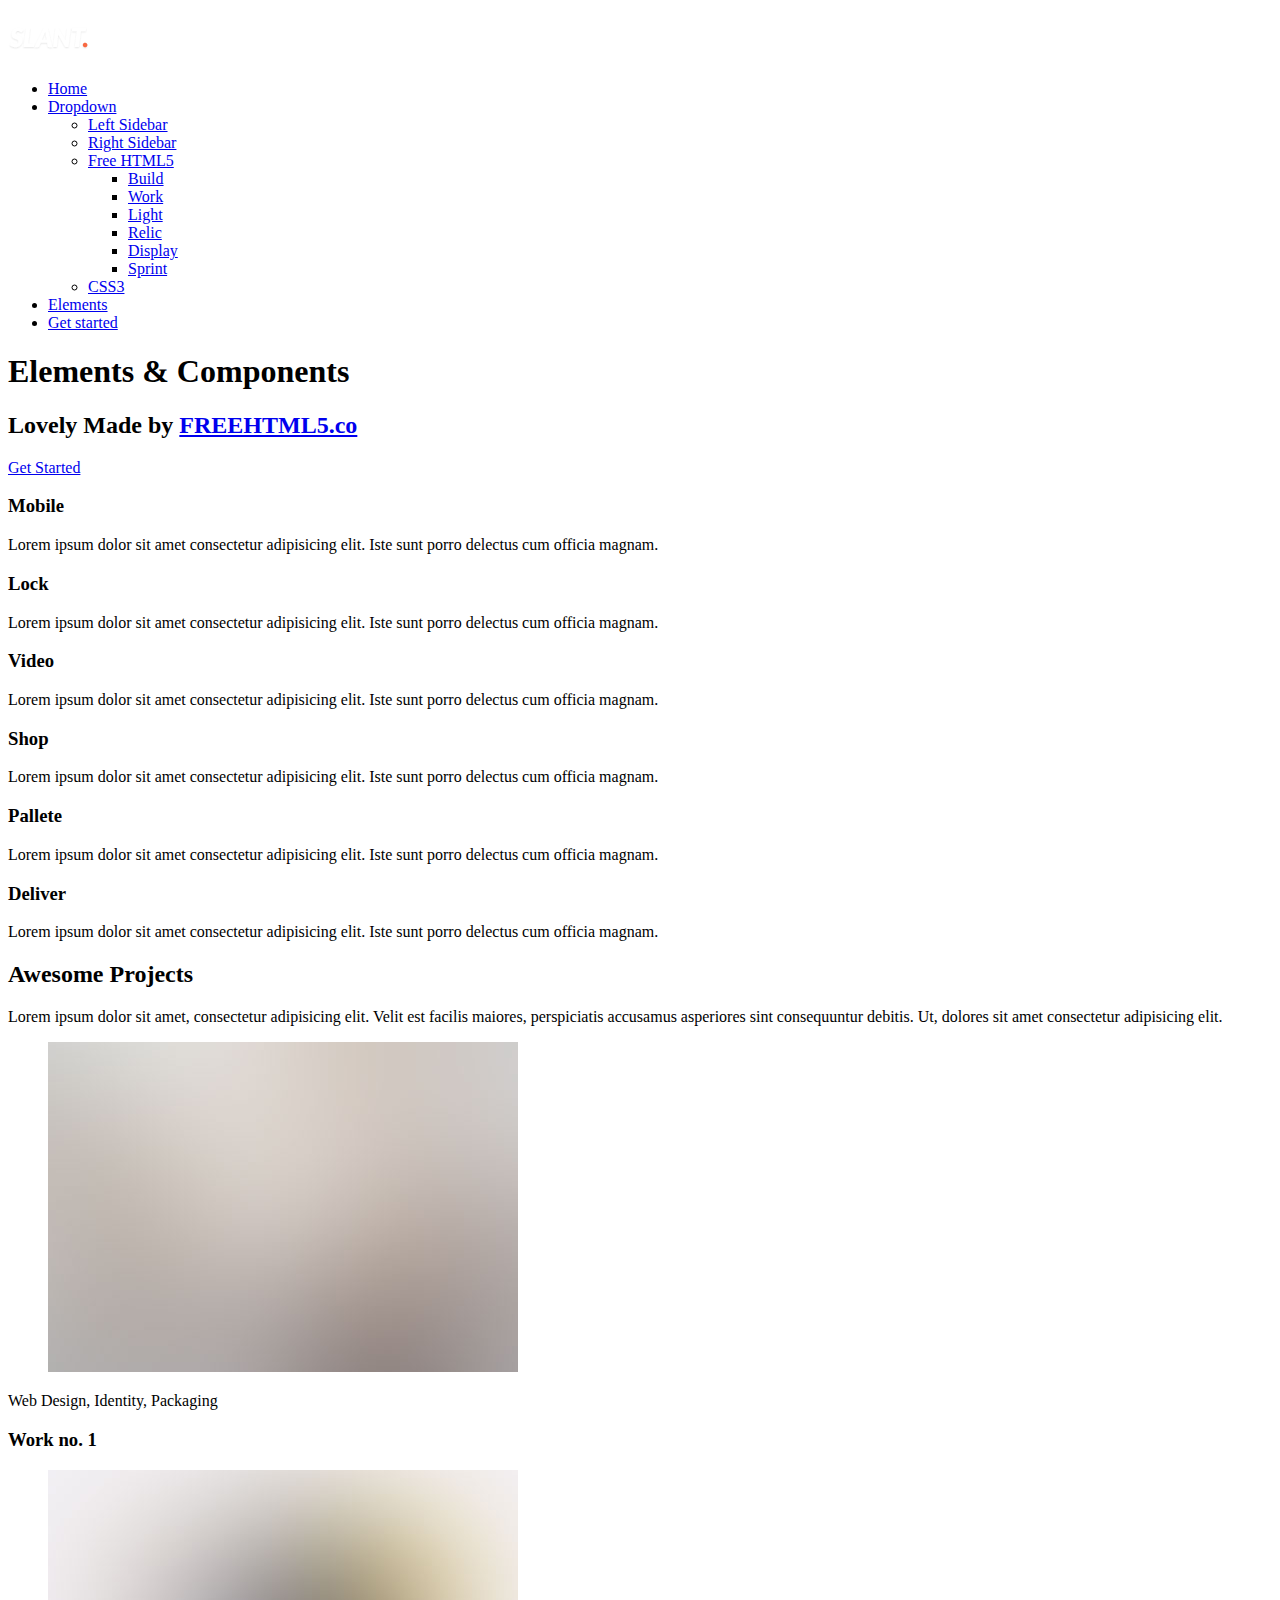
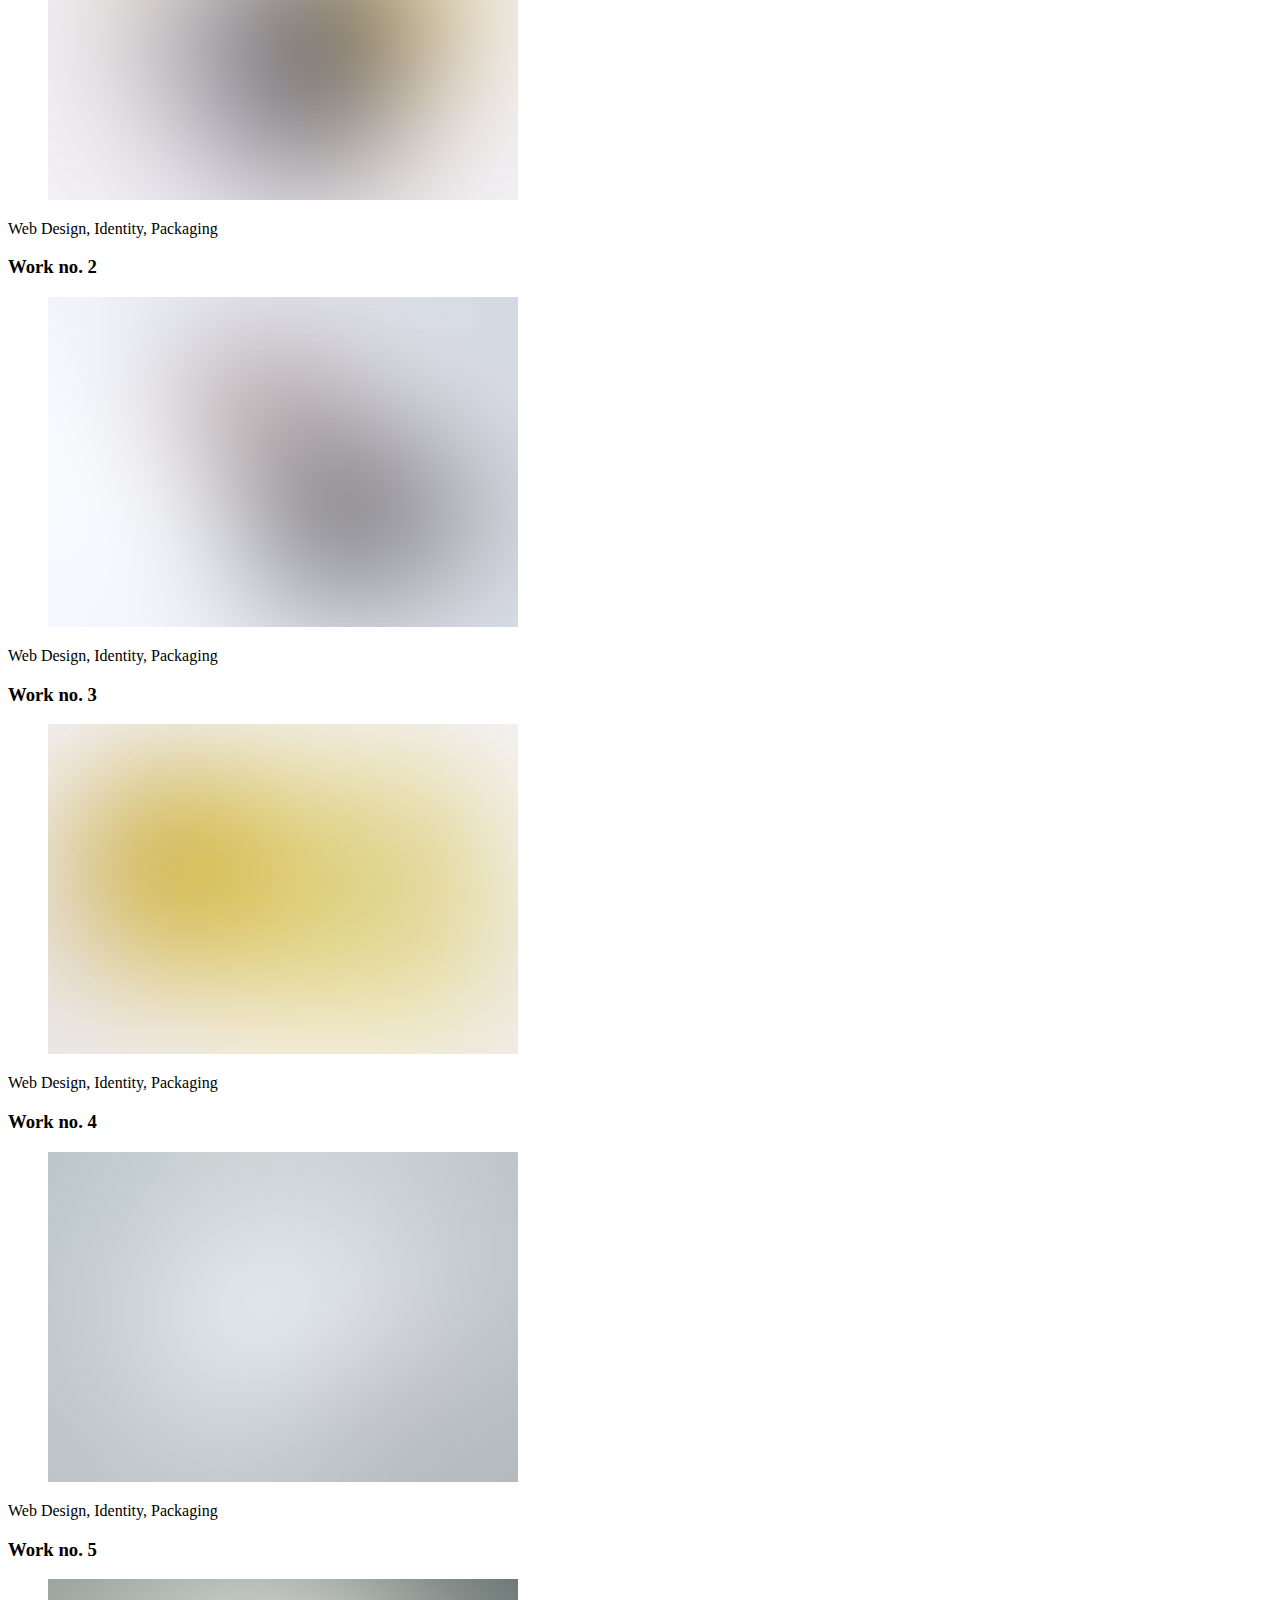
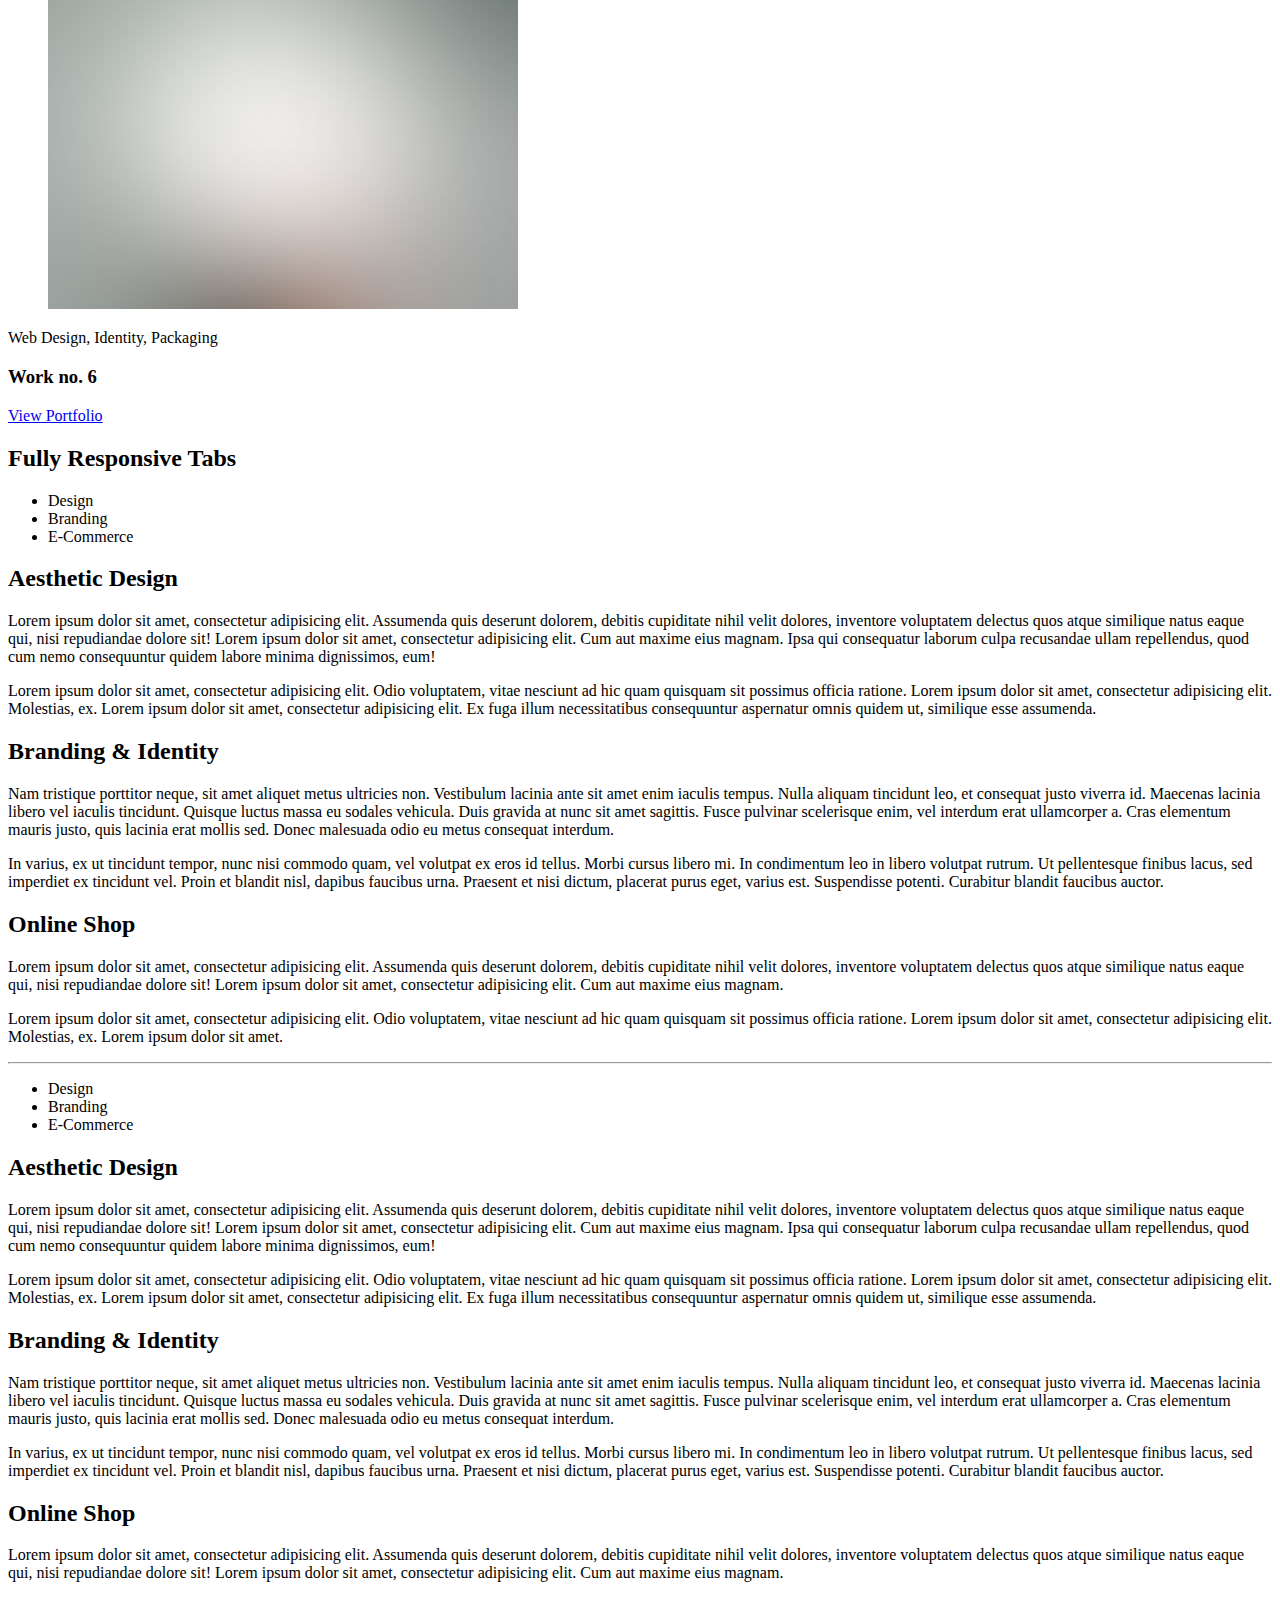
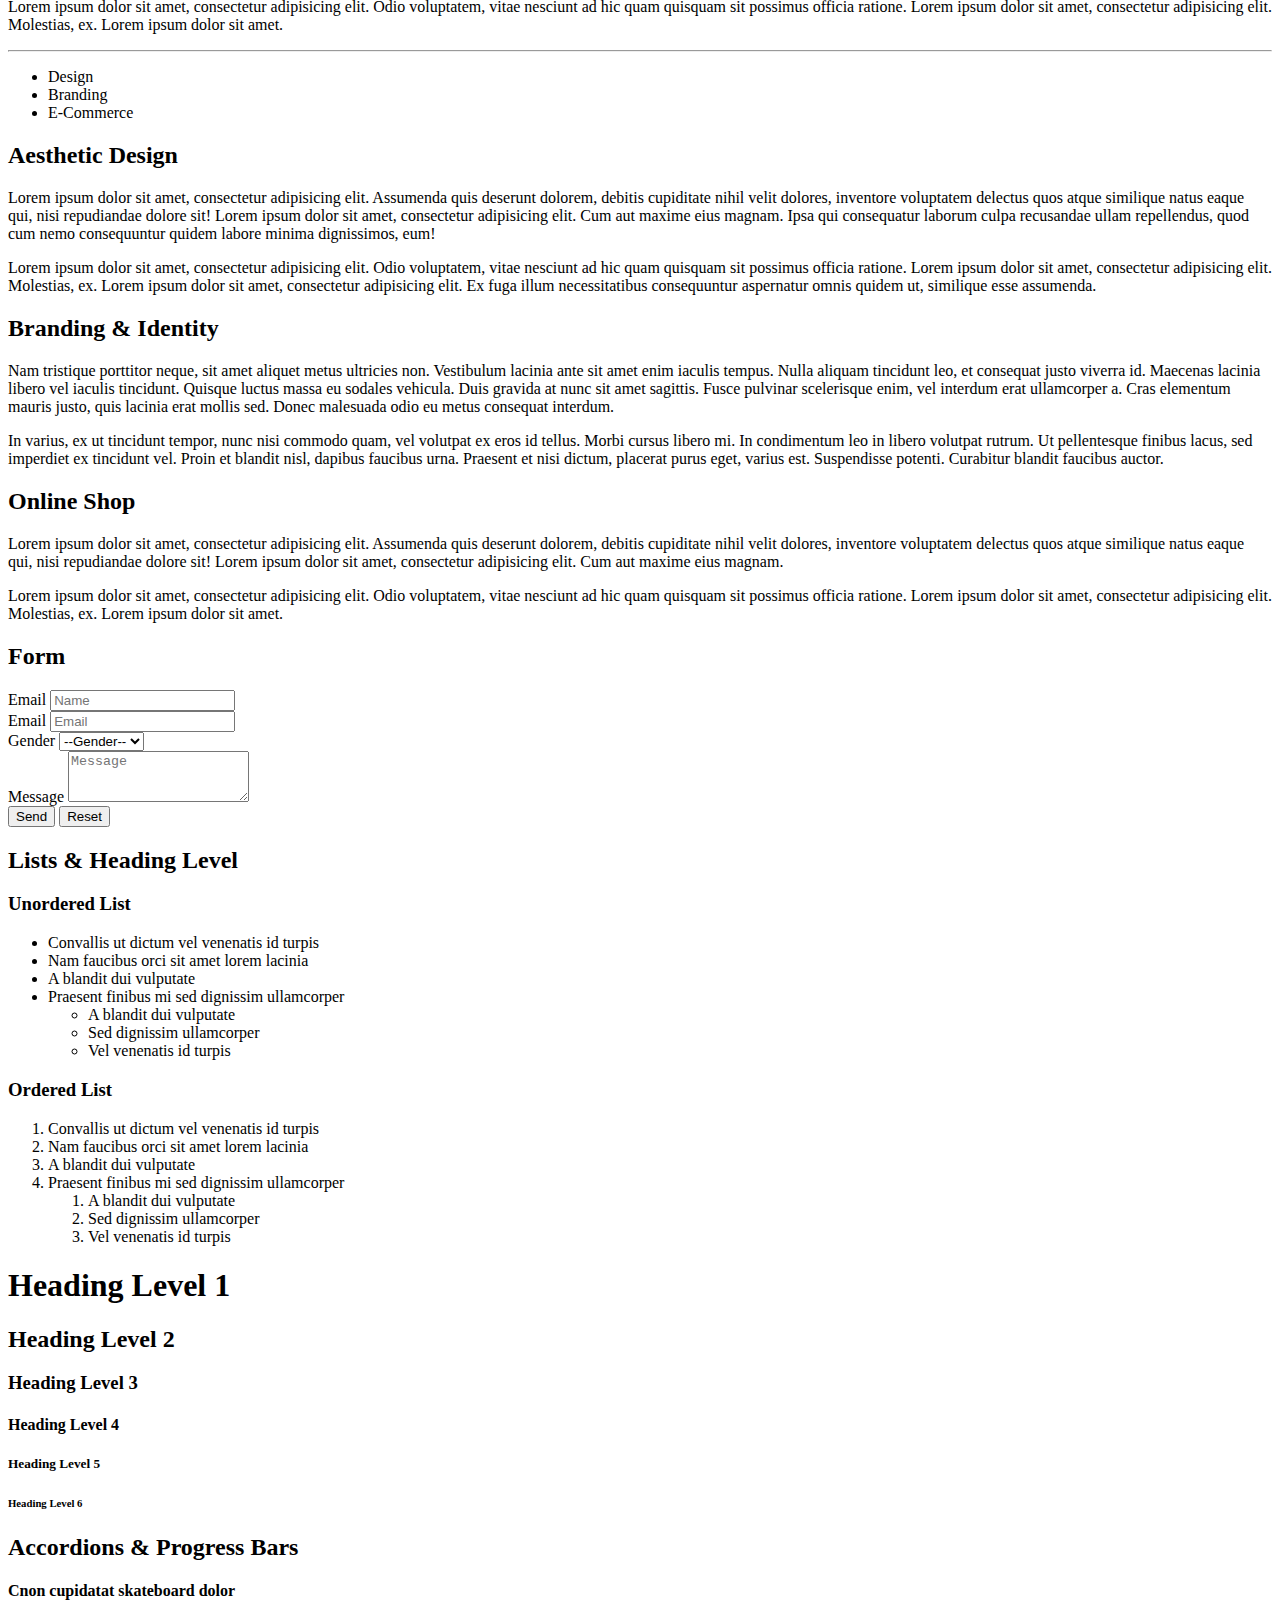
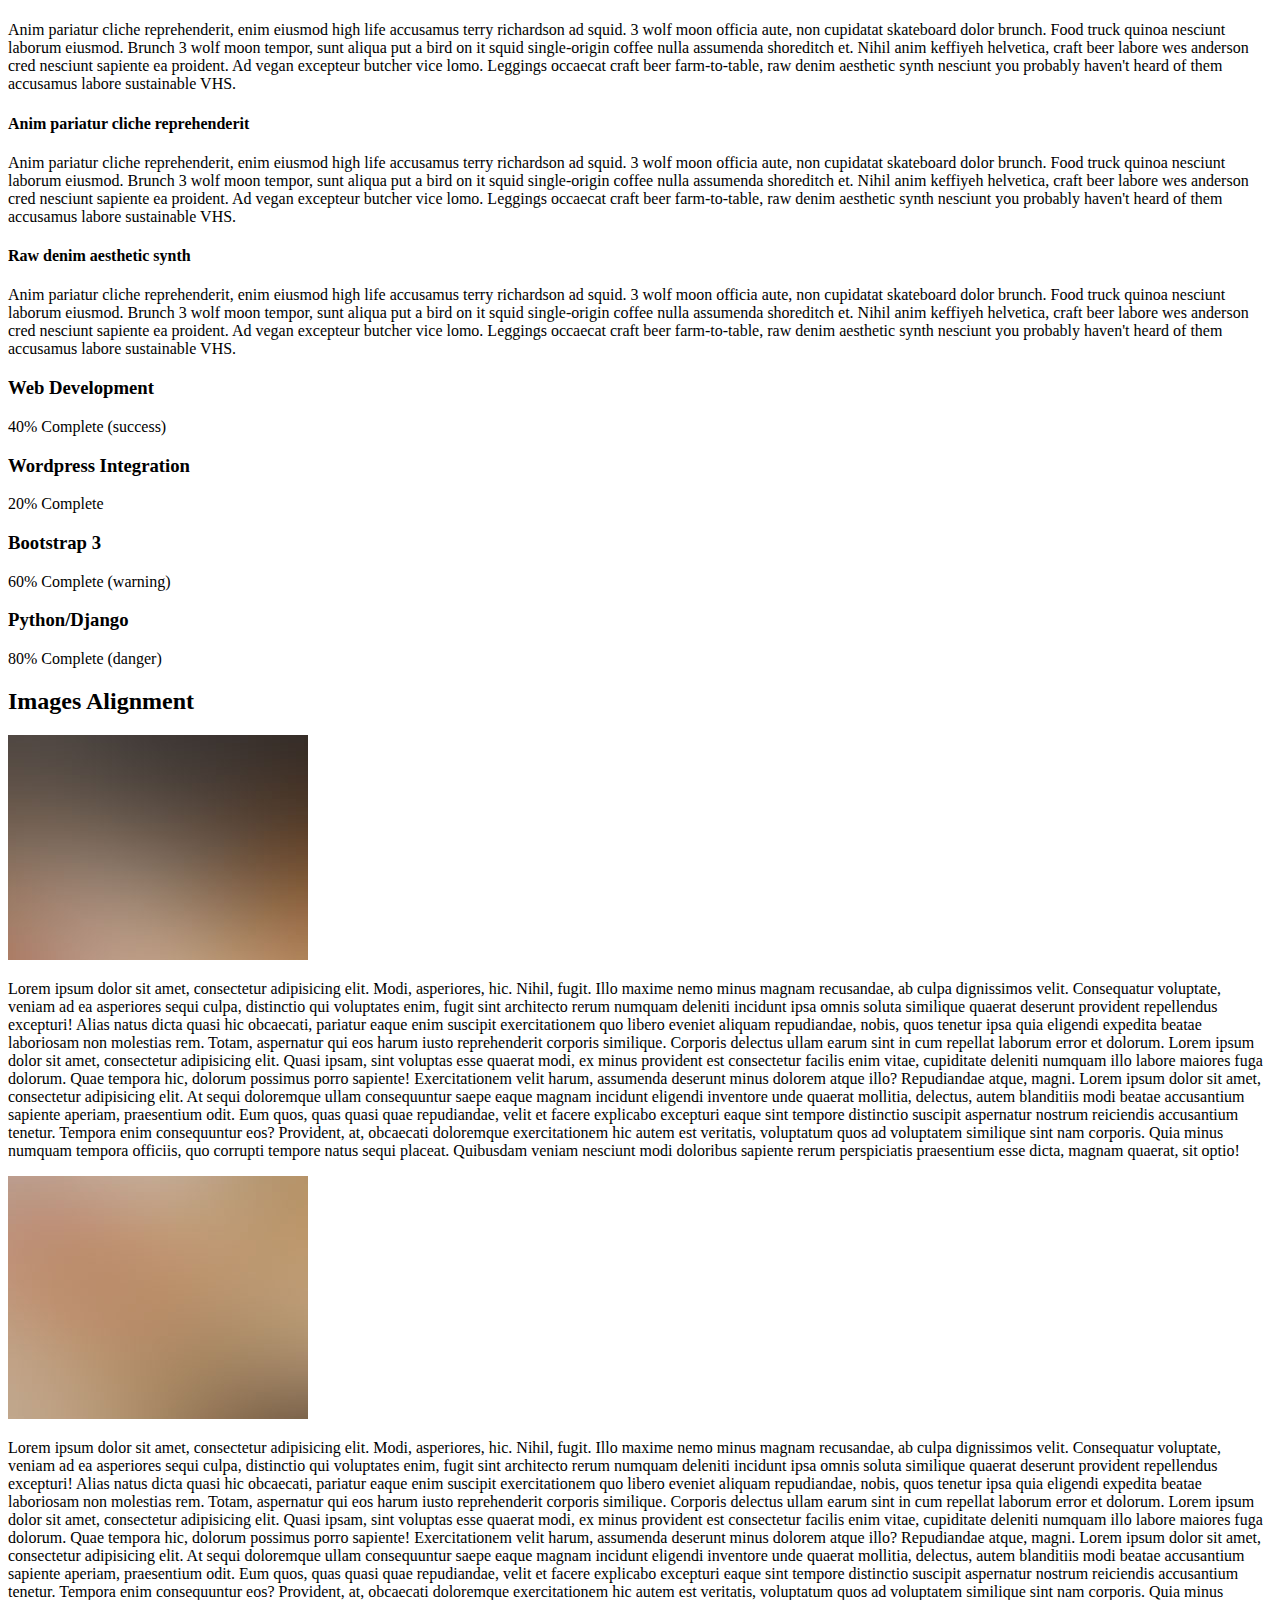
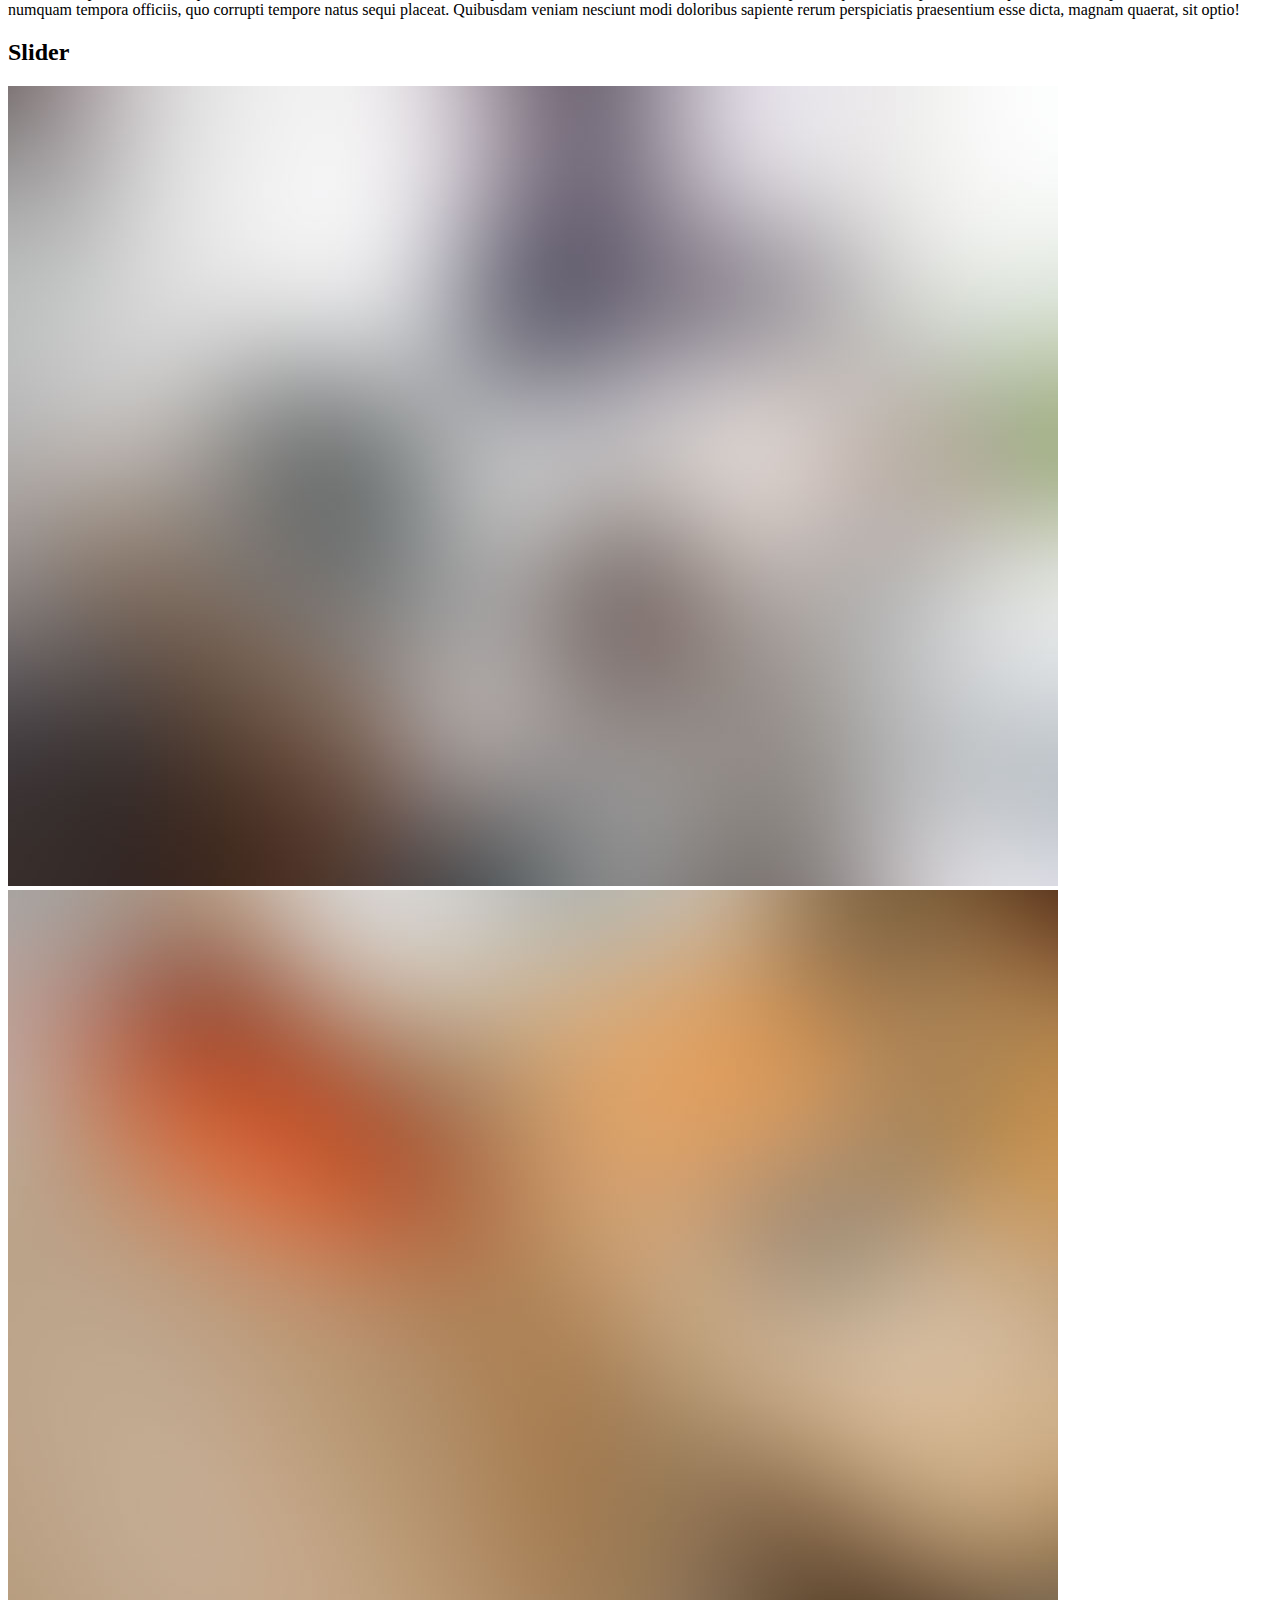
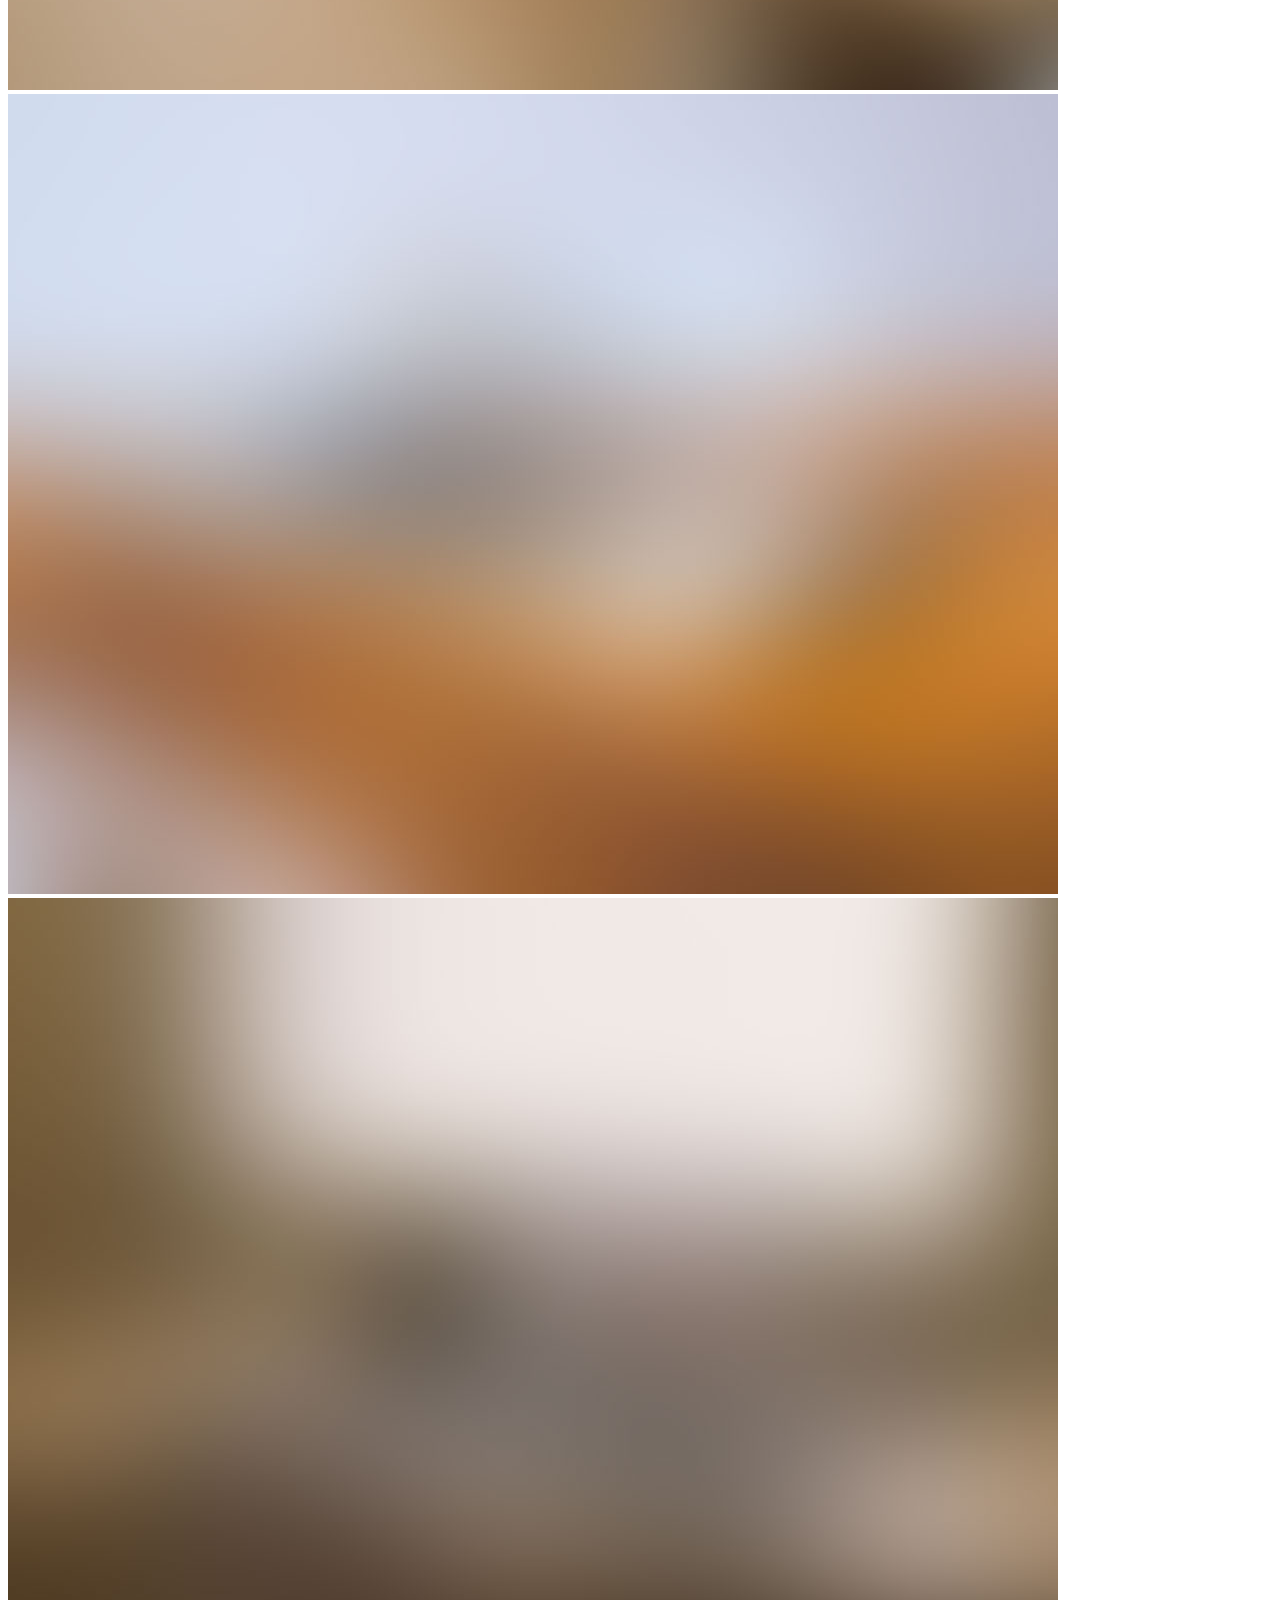
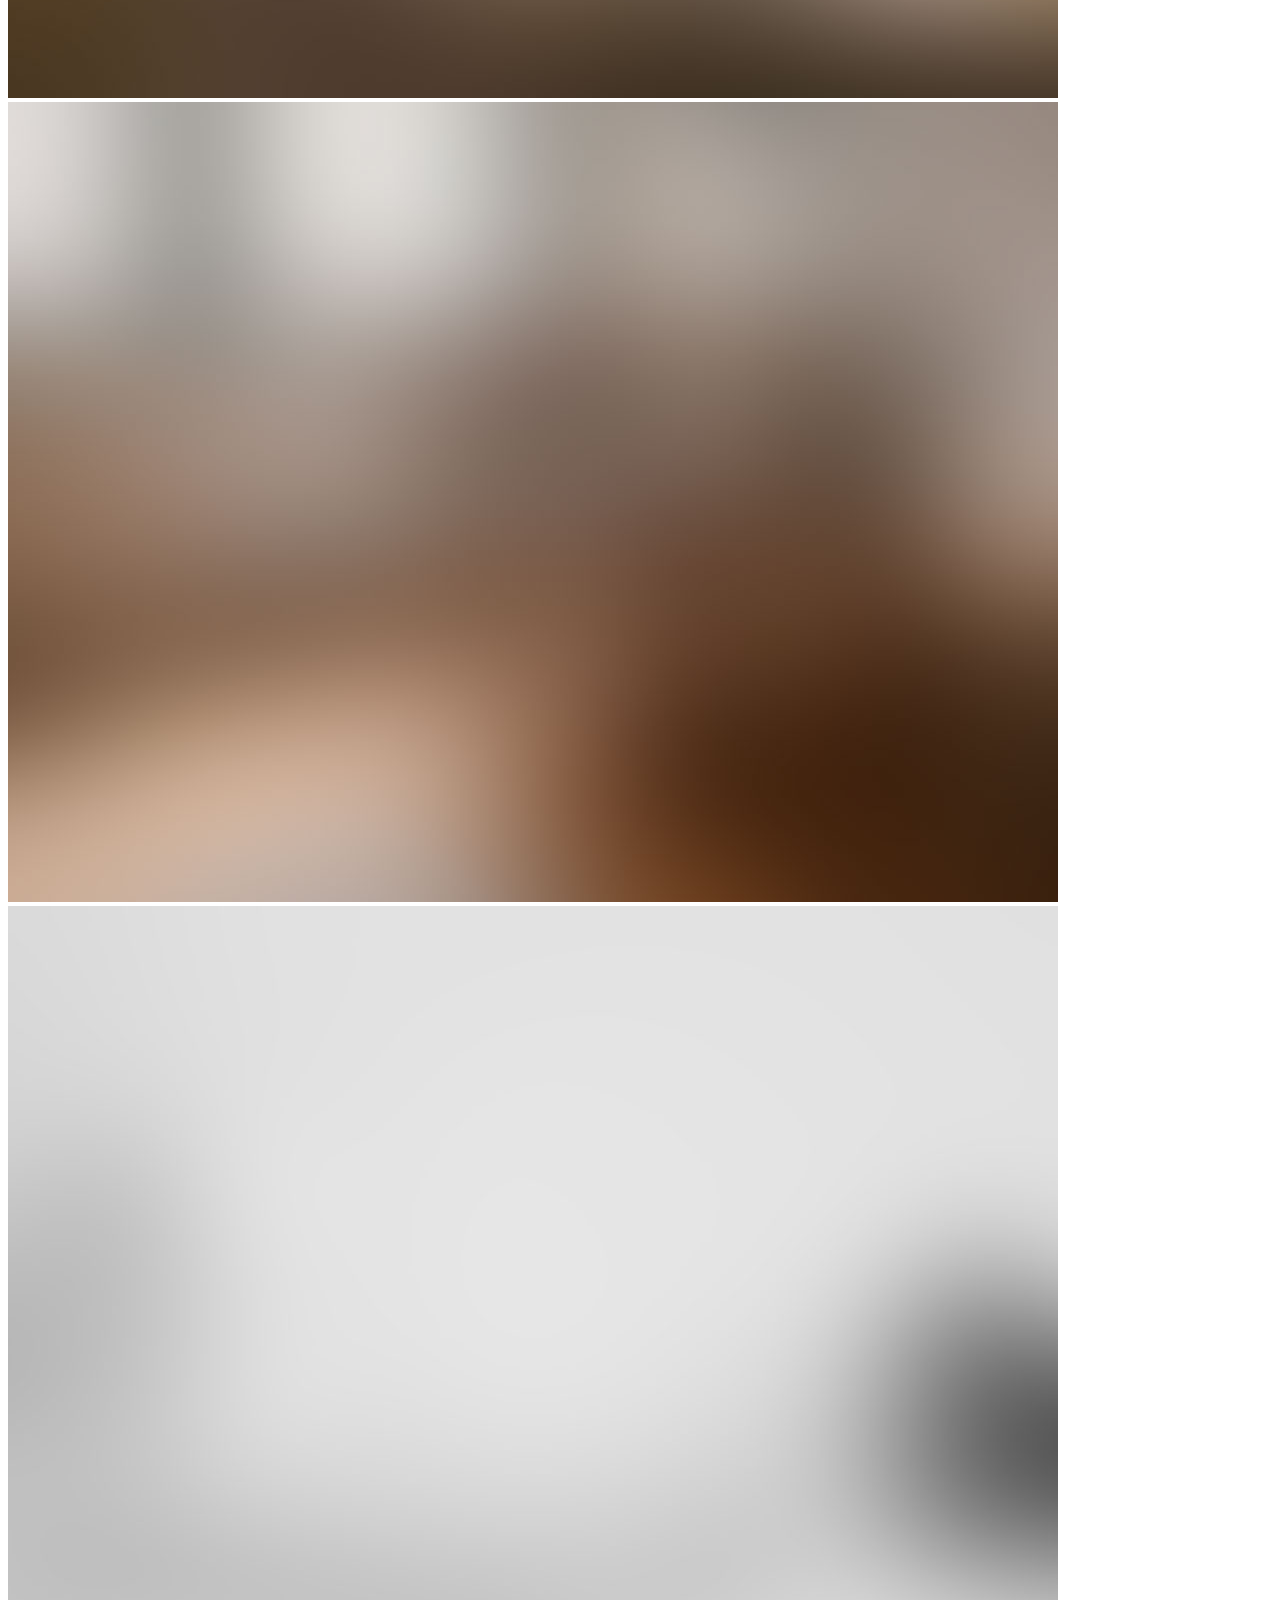
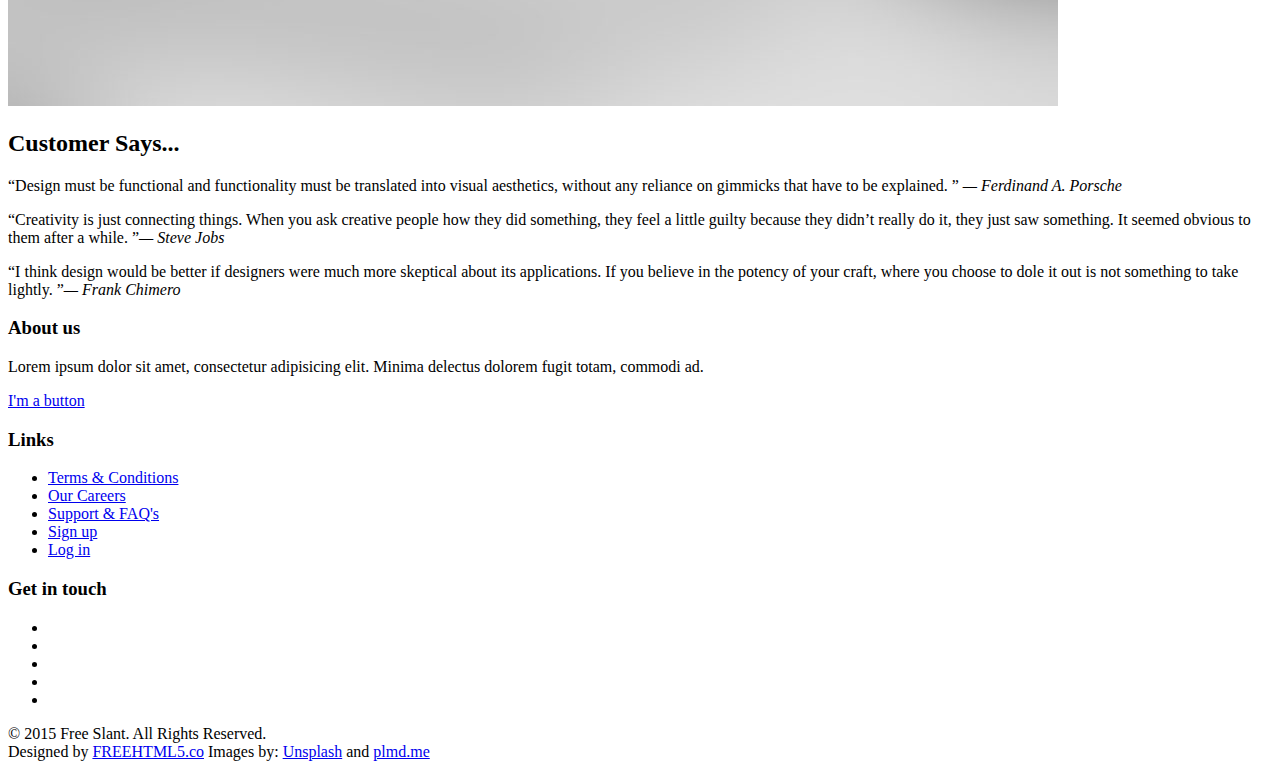
==== default-templates/elements.html @ 7d5f4cad "file updates" ====
<!DOCTYPE html>
<!--[if lt IE 7]>      <html class="no-js lt-ie9 lt-ie8 lt-ie7"> <![endif]-->
<!--[if IE 7]>         <html class="no-js lt-ie9 lt-ie8"> <![endif]-->
<!--[if IE 8]>         <html class="no-js lt-ie9"> <![endif]-->
<!--[if gt IE 8]><!--> <html class="no-js"> <!--<![endif]-->
	<head>
	<meta charset="utf-8">
	<meta http-equiv="X-UA-Compatible" content="IE=edge">
	<title>Slant &mdash; A free HTML5 Template by FREEHTML5.CO</title>
	<meta name="viewport" content="width=device-width, initial-scale=1">
	<meta name="description" content="Free HTML5 Template by FREEHTML5.CO" />
	<meta name="keywords" content="free html5, free template, free bootstrap, html5, css3, mobile first, responsive" />
	<meta name="author" content="FREEHTML5.CO" />

  	<!-- 
	//////////////////////////////////////////////////////

	FREE HTML5 TEMPLATE 
	DESIGNED & DEVELOPED by FREEHTML5.CO
	
	Website: 		http://freehtml5.co/
	Email: 			info@freehtml5.co
	Twitter: 		http://twitter.com/fh5co
	Facebook: 	https://www.facebook.com/fh5co

	//////////////////////////////////////////////////////
	 -->

  	<!-- Facebook and Twitter integration -->
	<meta property="og:title" content=""/>
	<meta property="og:image" content=""/>
	<meta property="og:url" content=""/>
	<meta property="og:site_name" content=""/>
	<meta property="og:description" content=""/>
	<meta name="twitter:title" content="" />
	<meta name="twitter:image" content="" />
	<meta name="twitter:url" content="" />
	<meta name="twitter:card" content="" />

  	<!-- Place favicon.ico and apple-touch-icon.png in the root directory -->
  	<link rel="shortcut icon" href="favicon.ico">

  	<!-- Google Webfont -->
	<link href='http://fonts.googleapis.com/css?family=Lato:300,400,700' rel='stylesheet' type='text/css'>
	<!-- Themify Icons -->
	<link rel="stylesheet" href="css/themify-icons.css">
	<!-- Bootstrap -->
	<link rel="stylesheet" href="css/bootstrap.css">
	<!-- Owl Carousel -->
	<link rel="stylesheet" href="css/owl.carousel.min.css">
	<link rel="stylesheet" href="css/owl.theme.default.min.css">
	<!-- Magnific Popup -->
	<link rel="stylesheet" href="css/magnific-popup.css">
	<!-- Superfish -->
	<link rel="stylesheet" href="css/superfish.css">
	<!-- Easy Responsive Tabs -->
	<link rel="stylesheet" href="css/easy-responsive-tabs.css">
	<!-- Animate.css -->
	<link rel="stylesheet" href="css/animate.css">
	<!-- Theme Style -->
	<link rel="stylesheet" href="css/style.css">
	
	<!-- Modernizr JS -->
	<script src="js/modernizr-2.6.2.min.js"></script>
	<!-- FOR IE9 below -->
	<!--[if lt IE 9]>
	<script src="js/respond.min.js"></script>
	<![endif]-->

	</head>
	<body>

		<!-- START #fh5co-header -->
		<header id="fh5co-header-section" role="header" class="" >
			<div class="container">

				

				<!-- <div id="fh5co-menu-logo"> -->
					<!-- START #fh5co-logo -->
					<h1 id="fh5co-logo" class="pull-left"><a href="index.html"><img src="images/logo.png" alt="Slant Free HTML5 Template"></a></h1>
					
					<!-- START #fh5co-menu-wrap -->
					<nav id="fh5co-menu-wrap" role="navigation">
						
						
						<ul class="sf-menu" id="fh5co-primary-menu">
							<li>
								<a href="index.html">Home</a>
							</li>
							<li>
								<a href="#" class="fh5co-sub-ddown">Dropdown</a>
								 <ul class="fh5co-sub-menu">
								 	<li><a href="left-sidebar.html">Left Sidebar</a></li>
								 	<li><a href="right-sidebar.html">Right Sidebar</a></li>
									<li>
										<a href="#" class="fh5co-sub-ddown">Free HTML5</a>
										<ul class="fh5co-sub-menu">
											<li><a href="http://freehtml5.co/preview/?item=build-free-html5-bootstrap-template" target="_blank">Build</a></li>
											<li><a href="http://freehtml5.co/preview/?item=work-free-html5-template-bootstrap" target="_blank">Work</a></li>
											<li><a href="http://freehtml5.co/preview/?item=light-free-html5-template-bootstrap" target="_blank">Light</a></li>
											<li><a href="http://freehtml5.co/preview/?item=relic-free-html5-template-using-bootstrap" target="_blank">Relic</a></li>
											<li><a href="http://freehtml5.co/preview/?item=display-free-html5-template-using-bootstrap" target="_blank">Display</a></li>
											<li><a href="http://freehtml5.co/preview/?item=sprint-free-html5-template-bootstrap" target="_blank">Sprint</a></li>
										</ul>
									</li>
									<li><a href="#">CSS3</a></li> 
								</ul>
							</li>
							<li class="active"><a href="elements.html">Elements</a></li>
							<li class="fh5co-special"><a href="contact.html">Get started</a></li>
						</ul>
					</nav>
				<!-- </div> -->

			</div>
		</header>
		
		
		<div id="fh5co-hero">
			<a href="#fh5co-main" class="smoothscroll fh5co-arrow to-animate hero-animate-4"><i class="ti-angle-down"></i></a>
			<!-- End fh5co-arrow -->
			<div class="container">
				<div class="col-md-8 col-md-offset-2">
					<div class="fh5co-hero-wrap">
						<div class="fh5co-hero-intro">
							<h1 class="to-animate hero-animate-1">Elements &amp; Components</h1>
							<h2 class="to-animate hero-animate-2">Lovely Made by <a href="http://freehtml5.co" target="_blank">FREEHTML5.co</a></h2>
							<p class="to-animate hero-animate-3"><a href="#" class="btn btn-outline btn-lg">Get Started</a></p>
						</div>
					</div>
				</div>
			</div>		
		</div>

		<div id="fh5co-main">
	
			<div class="container">

				<!-- 
				///////////////////////////////////
				Features
				///////////////////////////////////
				-->
				<div class="row" id="fh5co-features">
					
					<div class="col-md-4 col-sm-6 text-center fh5co-feature feature-box">
						<div class="fh5co-feature-icon">
							<i class="ti-mobile"></i>
						</div>
						<h3 class="heading">Mobile</h3>
						<p>Lorem ipsum dolor sit amet consectetur adipisicing elit. Iste sunt porro delectus cum officia magnam.</p>
					</div>
					<div class="col-md-4 col-sm-6 text-center fh5co-feature feature-box"> 
						<div class="fh5co-feature-icon">
							<i class="ti-lock"></i>
						</div>
						<h3 class="heading">Lock</h3>
						<p>Lorem ipsum dolor sit amet consectetur adipisicing elit. Iste sunt porro delectus cum officia magnam. </p>
					</div>

					<div class="clearfix visible-sm-block"></div>

					<div class="col-md-4 col-sm-6 text-center fh5co-feature feature-box"> 
						<div class="fh5co-feature-icon">
							<i class="ti-video-camera"></i>
						</div>
						<h3 class="heading">Video</h3>
						<p>Lorem ipsum dolor sit amet consectetur adipisicing elit. Iste sunt porro delectus cum officia magnam.</p>
					</div>

					<div class="clearfix visible-md-block visible-lg-block"></div>

					<div class="col-md-4 col-sm-6 text-center fh5co-feature feature-box">
						<div class="fh5co-feature-icon">
							<i class="ti-shopping-cart"></i>
						</div>
						<h3 class="heading">Shop</h3>
						<p>Lorem ipsum dolor sit amet consectetur adipisicing elit. Iste sunt porro delectus cum officia magnam. </p>
					</div>

					<div class="clearfix visible-sm-block"></div>

					<div class="col-md-4 col-sm-6 text-center fh5co-feature feature-box"> 
						<div class="fh5co-feature-icon">
							<i class="ti-palette"></i>
						</div>
						<h3 class="heading">Pallete</h3>
						<p>Lorem ipsum dolor sit amet consectetur adipisicing elit. Iste sunt porro delectus cum officia magnam.</p>
					</div>
					<div class="col-md-4 col-sm-6 text-center fh5co-feature feature-box"> 
						<div class="fh5co-feature-icon">
							<i class="ti-truck"></i>
						</div>
						<h3 class="heading">Deliver</h3>
						<p>Lorem ipsum dolor sit amet consectetur adipisicing elit. Iste sunt porro delectus cum officia magnam.</p>
					</div>
				</div>
				<!-- END row -->

				<div class="fh5co-spacer fh5co-spacer-md"></div>
				<!-- End Spacer -->

				<!-- 
				///////////////////////////////////
				Portfolio 
				///////////////////////////////////
				-->

				<div class="row" id="fh5co-works">
					<div class="col-md-8 col-md-offset-2 text-center fh5co-section-heading work-box">
						<h2 class="fh5co-lead">Awesome Projects</h2>
						<p class="fh5co-sub">Lorem ipsum dolor sit amet, consectetur adipisicing elit. Velit est facilis maiores, perspiciatis accusamus asperiores sint consequuntur debitis. Ut, dolores sit amet consectetur adipisicing elit.</p>
						<div class="fh5co-spacer fh5co-spacer-sm"></div>
					</div>
					<div class="col-md-4 col-sm-6 col-xs-6 col-xxs-12 text-center fh5co-work-item work-box">
						<figure><a href="#"><img class="img-responsive" src="images/work_1.jpg" alt="Free HTML5 Template"></a></figure>
						<p class="fh5co-category">Web Design, Identity, Packaging </p>
						<h3 class="heading">Work no. 1</h3>
					</div>
					<div class="col-md-4 col-sm-6 col-xs-6 col-xxs-12 text-center fh5co-work-item work-box"> 
						<figure><a href="#"><img class="img-responsive" src="images/work_2.jpg" alt="Free HTML5 Template"></a></figure>
						<p class="fh5co-category">Web Design, Identity, Packaging </p>
						<h3 class="heading">Work no. 2</h3>
					</div>

					<div class="clearfix visible-sm-block visible-xs-block"></div>

					<div class="col-md-4 col-sm-6 col-xs-6 col-xxs-12 text-center fh5co-work-item work-box"> 
						<figure><a href="#"><img class="img-responsive" src="images/work_3.jpg" alt="Free HTML5 Template"></a></figure>
						<p class="fh5co-category">Web Design, Identity, Packaging </p>
						<h3 class="heading">Work no. 3</h3>
					</div>

					<div class="clearfix visible-md-block visible-lg-block"></div>

					<div class="col-md-4 col-sm-6 col-xs-6 col-xxs-12 text-center fh5co-work-item work-box">
						<figure><a href="#"><img class="img-responsive" src="images/work_4.jpg" alt="Free HTML5 Template"></a></figure>
						<p class="fh5co-category">Web Design, Identity, Packaging </p>
						<h3 class="heading">Work no. 4</h3>
					</div>

					<div class="clearfix visible-sm-block visible-xs-block"></div>

					<div class="col-md-4 col-sm-6 col-xs-6 col-xxs-12 text-center fh5co-work-item work-box"> 
						<figure><a href="#"><img class="img-responsive" src="images/work_5.jpg" alt="Free HTML5 Template"></a></figure>
						<p class="fh5co-category">Web Design, Identity, Packaging </p>
						<h3 class="heading">Work no. 5</h3>
					</div>
					<div class="col-md-4 col-sm-6 col-xs-6 col-xxs-12 text-center fh5co-work-item work-box"> 
						<figure><a href="#"><img class="img-responsive" src="images/work_6.jpg" alt="Free HTML5 Template"></a></figure>
						<p class="fh5co-category">Web Design, Identity, Packaging </p>
						<h3 class="heading">Work no. 6</h3>
					</div>

					<div class="col-md-4 col-md-offset-4 text-center work-box">
						<p><a href="#" class="btn btn-outline btn-md">View Portfolio</a></p>
					</div>
				</div>
				<!-- END row -->

			</div>
			<!-- END container -->
				
			<div class="fh5co-spacer fh5co-spacer-md"></div>

			<!-- Responsive Tabs -->
			<div class="container">
				
				<!-- 
				///////////////////////////////////
				Responsive Tabs
				///////////////////////////////////
				-->


				<div class="row">
					<div class="col-md-12 animate-box">
						<h2 class="fh5co-uppercase-heading-sm text-center">Fully Responsive Tabs</h2>
						
						<div class="fh5co-spacer fh5co-spacer-sm"></div>

						<div id="fh5co-tab-feature-center" class="fh5co-tab text-center">
							<ul class="resp-tabs-list hor_1">
								<li><i class="fh5co-tab-menu-icon ti-ruler-pencil"></i>Design</li>
								<li><i class="fh5co-tab-menu-icon ti-paint-bucket"></i> Branding</li>
								<li><i class="fh5co-tab-menu-icon ti-shopping-cart"></i> E-Commerce</li>
							</ul>
							<div class="resp-tabs-container hor_1">
								<div>
									<div class="row">
										<div class="col-md-12">
											<h2 class="h3">Aesthetic Design</h2>
										</div>
										<div class="col-md-6">
											<p>Lorem ipsum dolor sit amet, consectetur adipisicing elit. Assumenda quis deserunt dolorem, debitis cupiditate nihil velit dolores, inventore voluptatem delectus quos atque similique natus eaque qui, nisi repudiandae dolore sit! Lorem ipsum dolor sit amet, consectetur adipisicing elit. Cum aut maxime eius magnam. Ipsa qui consequatur laborum culpa recusandae ullam repellendus, quod cum nemo consequuntur quidem labore minima dignissimos, eum!</p>
										</div>
										<div class="col-md-6">
											<p>Lorem ipsum dolor sit amet, consectetur adipisicing elit. Odio voluptatem, vitae nesciunt ad hic quam quisquam sit possimus officia ratione. Lorem ipsum dolor sit amet, consectetur adipisicing elit. Molestias, ex. Lorem ipsum dolor sit amet, consectetur adipisicing elit. Ex fuga illum necessitatibus consequuntur aspernatur omnis quidem ut, similique esse assumenda.</p>
										</div>
									</div>
								</div>
								<div>
									<div class="row">
										<div class="col-md-12">
											<h2 class="h3">Branding &amp; Identity</h2>
										</div>
										<div class="col-md-6">
											<p>Nam tristique porttitor neque, sit amet aliquet metus ultricies non. Vestibulum lacinia ante sit amet enim iaculis tempus. Nulla aliquam tincidunt leo, et consequat justo viverra id. Maecenas lacinia libero vel iaculis tincidunt. Quisque luctus massa eu sodales vehicula. Duis gravida at nunc sit amet sagittis. Fusce pulvinar scelerisque enim, vel interdum erat ullamcorper a. Cras elementum mauris justo, quis lacinia erat mollis sed. Donec malesuada odio eu metus consequat interdum. </p>
										</div>
										<div class="col-md-6">
											<p>In varius, ex ut tincidunt tempor, nunc nisi commodo quam, vel volutpat ex eros id tellus. Morbi cursus libero mi. In condimentum leo in libero volutpat rutrum. Ut pellentesque finibus lacus, sed imperdiet ex tincidunt vel. Proin et blandit nisl, dapibus faucibus urna. Praesent et nisi dictum, placerat purus eget, varius est. Suspendisse potenti. Curabitur blandit faucibus auctor.</p>
										</div>
									</div>
								</div>
								<div>
									<div class="row">
										<div class="col-md-12">
											<h2 class="h3">Online Shop</h2>
										</div>
										<div class="col-md-6">
											<p>Lorem ipsum dolor sit amet, consectetur adipisicing elit. Assumenda quis deserunt dolorem, debitis cupiditate nihil velit dolores, inventore voluptatem delectus quos atque similique natus eaque qui, nisi repudiandae dolore sit! Lorem ipsum dolor sit amet, consectetur adipisicing elit. Cum aut maxime eius magnam.</p>
										</div>
										<div class="col-md-6">
											<p>Lorem ipsum dolor sit amet, consectetur adipisicing elit. Odio voluptatem, vitae nesciunt ad hic quam quisquam sit possimus officia ratione. Lorem ipsum dolor sit amet, consectetur adipisicing elit. Molestias, ex. Lorem ipsum dolor sit amet.</p>
										</div>
									</div>
								</div>
							</div>
						</div>
					</div>

					<hr class="fh5co-spacer fh5co-spacer-sm">

					<div class="col-md-12 animate-box">
						<div id="fh5co-tab-feature" class="fh5co-tab">
							<ul class="resp-tabs-list hor_1">
								<li><i class="fh5co-tab-menu-icon ti-ruler-pencil"></i>Design</li>
								<li><i class="fh5co-tab-menu-icon ti-paint-bucket"></i> Branding</li>
								<li><i class="fh5co-tab-menu-icon ti-shopping-cart"></i> E-Commerce</li>
							</ul>
							<div class="resp-tabs-container hor_1">
								<div>
									<div class="row">
										<div class="col-md-12">
											<h2 class="h3">Aesthetic Design</h2>
										</div>
										<div class="col-md-6">
											<p>Lorem ipsum dolor sit amet, consectetur adipisicing elit. Assumenda quis deserunt dolorem, debitis cupiditate nihil velit dolores, inventore voluptatem delectus quos atque similique natus eaque qui, nisi repudiandae dolore sit! Lorem ipsum dolor sit amet, consectetur adipisicing elit. Cum aut maxime eius magnam. Ipsa qui consequatur laborum culpa recusandae ullam repellendus, quod cum nemo consequuntur quidem labore minima dignissimos, eum!</p>
										</div>
										<div class="col-md-6">
											<p>Lorem ipsum dolor sit amet, consectetur adipisicing elit. Odio voluptatem, vitae nesciunt ad hic quam quisquam sit possimus officia ratione. Lorem ipsum dolor sit amet, consectetur adipisicing elit. Molestias, ex. Lorem ipsum dolor sit amet, consectetur adipisicing elit. Ex fuga illum necessitatibus consequuntur aspernatur omnis quidem ut, similique esse assumenda.</p>
										</div>
									</div>
								</div>
								<div>
									<div class="row">
										<div class="col-md-12">
											<h2 class="h3">Branding &amp; Identity</h2>
										</div>
										<div class="col-md-6">
											<p>Nam tristique porttitor neque, sit amet aliquet metus ultricies non. Vestibulum lacinia ante sit amet enim iaculis tempus. Nulla aliquam tincidunt leo, et consequat justo viverra id. Maecenas lacinia libero vel iaculis tincidunt. Quisque luctus massa eu sodales vehicula. Duis gravida at nunc sit amet sagittis. Fusce pulvinar scelerisque enim, vel interdum erat ullamcorper a. Cras elementum mauris justo, quis lacinia erat mollis sed. Donec malesuada odio eu metus consequat interdum. </p>
										</div>
										<div class="col-md-6">
											<p>In varius, ex ut tincidunt tempor, nunc nisi commodo quam, vel volutpat ex eros id tellus. Morbi cursus libero mi. In condimentum leo in libero volutpat rutrum. Ut pellentesque finibus lacus, sed imperdiet ex tincidunt vel. Proin et blandit nisl, dapibus faucibus urna. Praesent et nisi dictum, placerat purus eget, varius est. Suspendisse potenti. Curabitur blandit faucibus auctor.</p>
										</div>
									</div>
								</div>
								<div>
									<div class="row">
										<div class="col-md-12">
											<h2 class="h3">Online Shop</h2>
										</div>
										<div class="col-md-6">
											<p>Lorem ipsum dolor sit amet, consectetur adipisicing elit. Assumenda quis deserunt dolorem, debitis cupiditate nihil velit dolores, inventore voluptatem delectus quos atque similique natus eaque qui, nisi repudiandae dolore sit! Lorem ipsum dolor sit amet, consectetur adipisicing elit. Cum aut maxime eius magnam.</p>
										</div>
										<div class="col-md-6">
											<p>Lorem ipsum dolor sit amet, consectetur adipisicing elit. Odio voluptatem, vitae nesciunt ad hic quam quisquam sit possimus officia ratione. Lorem ipsum dolor sit amet, consectetur adipisicing elit. Molestias, ex. Lorem ipsum dolor sit amet.</p>
										</div>
									</div>
								</div>
							</div>
						</div>
					</div>

					<hr class="fh5co-spacer fh5co-spacer-sm">

					<div class="col-md-12 animate-box">
						<div id="fh5co-tab-feature-vertical" class="fh5co-tab">
							<ul class="resp-tabs-list hor_1">
								<li><i class="fh5co-tab-menu-icon ti-ruler-pencil"></i>Design</li>
								<li><i class="fh5co-tab-menu-icon ti-paint-bucket"></i> Branding</li>
								<li><i class="fh5co-tab-menu-icon ti-shopping-cart"></i> E-Commerce</li>
							</ul>
							<div class="resp-tabs-container hor_1">
								<div>
									<div class="row">
										<div class="col-md-12">
											<h2 class="h3">Aesthetic Design</h2>
										</div>
										<div class="col-md-6">
											<p>Lorem ipsum dolor sit amet, consectetur adipisicing elit. Assumenda quis deserunt dolorem, debitis cupiditate nihil velit dolores, inventore voluptatem delectus quos atque similique natus eaque qui, nisi repudiandae dolore sit! Lorem ipsum dolor sit amet, consectetur adipisicing elit. Cum aut maxime eius magnam. Ipsa qui consequatur laborum culpa recusandae ullam repellendus, quod cum nemo consequuntur quidem labore minima dignissimos, eum!</p>
										</div>
										<div class="col-md-6">
											<p>Lorem ipsum dolor sit amet, consectetur adipisicing elit. Odio voluptatem, vitae nesciunt ad hic quam quisquam sit possimus officia ratione. Lorem ipsum dolor sit amet, consectetur adipisicing elit. Molestias, ex. Lorem ipsum dolor sit amet, consectetur adipisicing elit. Ex fuga illum necessitatibus consequuntur aspernatur omnis quidem ut, similique esse assumenda.</p>
										</div>
									</div>
								</div>
								<div>
									<div class="row">
										<div class="col-md-12">
											<h2 class="h3">Branding &amp; Identity</h2>
										</div>
										<div class="col-md-6">
											<p>Nam tristique porttitor neque, sit amet aliquet metus ultricies non. Vestibulum lacinia ante sit amet enim iaculis tempus. Nulla aliquam tincidunt leo, et consequat justo viverra id. Maecenas lacinia libero vel iaculis tincidunt. Quisque luctus massa eu sodales vehicula. Duis gravida at nunc sit amet sagittis. Fusce pulvinar scelerisque enim, vel interdum erat ullamcorper a. Cras elementum mauris justo, quis lacinia erat mollis sed. Donec malesuada odio eu metus consequat interdum. </p>
										</div>
										<div class="col-md-6">
											<p>In varius, ex ut tincidunt tempor, nunc nisi commodo quam, vel volutpat ex eros id tellus. Morbi cursus libero mi. In condimentum leo in libero volutpat rutrum. Ut pellentesque finibus lacus, sed imperdiet ex tincidunt vel. Proin et blandit nisl, dapibus faucibus urna. Praesent et nisi dictum, placerat purus eget, varius est. Suspendisse potenti. Curabitur blandit faucibus auctor.</p>
										</div>
									</div>
								</div>
								<div>
									<div class="row">
										<div class="col-md-12">
											<h2 class="h3">Online Shop</h2>
										</div>
										<div class="col-md-6">
											<p>Lorem ipsum dolor sit amet, consectetur adipisicing elit. Assumenda quis deserunt dolorem, debitis cupiditate nihil velit dolores, inventore voluptatem delectus quos atque similique natus eaque qui, nisi repudiandae dolore sit! Lorem ipsum dolor sit amet, consectetur adipisicing elit. Cum aut maxime eius magnam.</p>
										</div>
										<div class="col-md-6">
											<p>Lorem ipsum dolor sit amet, consectetur adipisicing elit. Odio voluptatem, vitae nesciunt ad hic quam quisquam sit possimus officia ratione. Lorem ipsum dolor sit amet, consectetur adipisicing elit. Molestias, ex. Lorem ipsum dolor sit amet.</p>
										</div>
									</div>
								</div>
							</div>
						</div>
					</div>
					
					<!-- END Tabs -->
				</div>

				<!-- END .row -->

				<div class="fh5co-spacer fh5co-spacer-md"></div>
				

				<!-- 
				///////////////////////////////////
				Forms 
				///////////////////////////////////
				-->

				<div class="row">
					<div class="col-md-12 animate-box">
						<h2 class="fh5co-uppercase-heading-sm text-center">Form</h2>
						<div class="fh5co-spacer fh5co-spacer-sm"></div>
					</div>
					<div class="col-md-8 col-md-offset-2 animate-box">
						<form action="#" method="post">
							<div class="col-md-6">
								<div class="form-group">
									<label for="name" class="sr-only">Email</label>
									<input placeholder="Name" id="name" type="text" class="form-control input-lg">
								</div>	
							</div>
							<div class="col-md-6">
								<div class="form-group">
									<label for="email" class="sr-only">Email</label>
									<input placeholder="Email" id="email" type="text" class="form-control input-lg">
								</div>	
							</div>
							<div class="col-md-12">
								<div class="form-group">
									<label for="gender" class="sr-only">Gender</label>
									<select class="form-control input-lg" id="gender">
									  <option>--Gender--</option>
									  <option>Male</option>
									  <option>Female</option>
									</select>
								</div>	
							</div>
							<div class="col-md-12">
								<div class="form-group">
									<label for="message" class="sr-only">Message</label>
									<textarea placeholder="Message" id="message" class="form-control input-lg" rows="3"></textarea>
								</div>	
							</div>
							<div class="col-md-6">
								<div class="form-group">
									<input type="submit" class="btn btn-primary btn-lg " value="Send">

									<input type="reset" class="btn btn-outline btn-lg " value="Reset">
								</div>	
							</div>
						</form>	
					</div>
					
				</div>
				<!-- END row -->

				<div class="fh5co-spacer fh5co-spacer-sm"></div>


				<!-- 
				///////////////////////////////////
				Lists & Heading Level 
				///////////////////////////////////
				-->

				<div class="row">
					<div class="col-md-12 animate-box">
						<h2 class="fh5co-uppercase-heading-sm text-center">Lists &amp; Heading Level</h2>
						<div class="fh5co-spacer fh5co-spacer-sm"></div>
					</div>
					<div class="col-md-4 animate-box">
						<h3>Unordered List</h3>
						<ul>
							<li>Convallis ut dictum vel venenatis id turpis</li>
							<li>Nam faucibus orci sit amet lorem lacinia</li>
							<li>A blandit dui vulputate</li>
							<li>Praesent finibus mi sed dignissim ullamcorper
								<ul>
									<li>A blandit dui vulputate</li>
									<li>Sed dignissim ullamcorper</li>
									<li>Vel venenatis id turpis</li>
								</ul>
							</li>
						</ul>
					</div>
					<div class="col-md-4 animate-box">
						<h3>Ordered List</h3>
						<ol>
							<li>Convallis ut dictum vel venenatis id turpis</li>
							<li>Nam faucibus orci sit amet lorem lacinia</li>
							<li>A blandit dui vulputate</li>
							<li>Praesent finibus mi sed dignissim ullamcorper
								<ol>
									<li>A blandit dui vulputate</li>
									<li>Sed dignissim ullamcorper</li>
									<li>Vel venenatis id turpis</li>
								</ol>
							</li>
						</ol>
					</div>
					<div class="col-md-4 animate-box">
						<h1>Heading Level 1</h1>
						<h2>Heading Level 2</h2>
						<h3>Heading Level 3</h3>
						<h4>Heading Level 4</h4>
						<h5>Heading Level 5</h5>
						<h6>Heading Level 6</h6>
					</div>
				</div>
				<!-- END row -->

				<div class="fh5co-spacer fh5co-spacer-md"></div>

				<!-- 
				///////////////////////////////////
				Accordions & Progress Bars 
				///////////////////////////////////
				-->

				<div class="row">
					<div class="col-md-12 animate-box">
						<h2 class="fh5co-uppercase-heading-sm text-center">Accordions &amp; Progress Bars</h2>
						<div class="fh5co-spacer fh5co-spacer-sm"></div>
					</div>
					<div class="col-md-6 animate-box">
						<div class="panel-group fh5co-accordion" id="accordion" role="tablist" aria-multiselectable="true">
				  <div class="panel panel-default ">
				    <div class="panel-heading" role="tab" id="headingOne" data-toggle="collapse" data-parent="#accordion" data-target="#collapseOne" aria-expanded="false" aria-controls="collapseOne">
				      <h4 class="panel-title">
				      	
				        <a class="accordion-toggle">
				          Cnon cupidatat skateboard dolor 
				        </a>
				      </h4>
				    </div>
				    <div id="collapseOne" class="panel-collapse collapse in" role="tabpanel" aria-labelledby="headingOne">
				      <div class="panel-body">
				        Anim pariatur cliche reprehenderit, enim eiusmod high life accusamus terry richardson ad squid. 3 wolf moon officia aute, non cupidatat skateboard dolor brunch. Food truck quinoa nesciunt laborum eiusmod. Brunch 3 wolf moon tempor, sunt aliqua put a bird on it squid single-origin coffee nulla assumenda shoreditch et. Nihil anim keffiyeh helvetica, craft beer labore wes anderson cred nesciunt sapiente ea proident. Ad vegan excepteur butcher vice lomo. Leggings occaecat craft beer farm-to-table, raw denim aesthetic synth nesciunt you probably haven't heard of them accusamus labore sustainable VHS.
				      </div>
				    </div>
				  </div>
				  <div class="panel panel-default">
				    <div class="panel-heading collapsed" role="tab" id="headingTwo" data-toggle="collapse" data-parent="#accordion" data-target="#collapseTwo" aria-expanded="false" aria-controls="collapseTwo">
				      <h4 class="panel-title">
				      	
				        <a class="accordion-toggle">
				          Anim pariatur cliche reprehenderit 
				        </a>
				      </h4>
				    </div>
				    <div id="collapseTwo" class="panel-collapse collapse" role="tabpanel" aria-labelledby="headingTwo">
				      <div class="panel-body">
				        Anim pariatur cliche reprehenderit, enim eiusmod high life accusamus terry richardson ad squid. 3 wolf moon officia aute, non cupidatat skateboard dolor brunch. Food truck quinoa nesciunt laborum eiusmod. Brunch 3 wolf moon tempor, sunt aliqua put a bird on it squid single-origin coffee nulla assumenda shoreditch et. Nihil anim keffiyeh helvetica, craft beer labore wes anderson cred nesciunt sapiente ea proident. Ad vegan excepteur butcher vice lomo. Leggings occaecat craft beer farm-to-table, raw denim aesthetic synth nesciunt you probably haven't heard of them accusamus labore sustainable VHS.
				      </div>
				    </div>
				  </div>
				  <div class="panel panel-default">
				    <div class="panel-heading collapsed" role="tab" id="headingThree" data-toggle="collapse" data-parent="#accordion" data-target="#collapseThree" aria-expanded="false" aria-controls="collapseThree">
				      <h4 class="panel-title">

				        <a class="accordion-toggle">Raw denim aesthetic synth</a>
				      </h4>
				    </div>
				    <div id="collapseThree" class="panel-collapse collapse" role="tabpanel" aria-labelledby="headingThree">
				      <div class="panel-body">
				        Anim pariatur cliche reprehenderit, enim eiusmod high life accusamus terry richardson ad squid. 3 wolf moon officia aute, non cupidatat skateboard dolor brunch. Food truck quinoa nesciunt laborum eiusmod. Brunch 3 wolf moon tempor, sunt aliqua put a bird on it squid single-origin coffee nulla assumenda shoreditch et. Nihil anim keffiyeh helvetica, craft beer labore wes anderson cred nesciunt sapiente ea proident. Ad vegan excepteur butcher vice lomo. Leggings occaecat craft beer farm-to-table, raw denim aesthetic synth nesciunt you probably haven't heard of them accusamus labore sustainable VHS.
				      </div>
				    </div>
				  </div>
				</div>
				</div>
				<div class="col-md-6 animate-box">	
					<h3 class="h4 fh5co-no-margin-bottom">Web Development</h3>
					<div class="progress">
					  <div class="progress-bar progress-bar-default" role="progressbar" aria-valuenow="40" aria-valuemin="0" aria-valuemax="100" style="width: 40%">
					    <span class="sr-only">40% Complete (success)</span>
					  </div>
					</div>
					<h3 class="h4 fh5co-no-margin-bottom">Wordpress Integration</h3>
					<div class="progress">
					  <div class="progress-bar progress-bar-default" role="progressbar" aria-valuenow="20" aria-valuemin="0" aria-valuemax="100" style="width: 20%">
					    <span class="sr-only">20% Complete</span>
					  </div>
					</div>
					<h3 class="h4 fh5co-no-margin-bottom">Bootstrap 3</h3>
					<div class="progress">
					  <div class="progress-bar progress-bar-default" role="progressbar" aria-valuenow="60" aria-valuemin="0" aria-valuemax="100" style="width: 60%">
					    <span class="sr-only">60% Complete (warning)</span>
					  </div>
					</div>
					<h3 class="h4 fh5co-no-margin-bottom">Python/Django</h3>
					<div class="progress">
					  <div class="progress-bar progress-bar-default" role="progressbar" aria-valuenow="80" aria-valuemin="0" aria-valuemax="100" style="width: 80%">
					    <span class="sr-only">80% Complete (danger)</span>
					  </div>
					</div>
				</div>
			</div>
			<!-- END row -->

				<div class="fh5co-spacer fh5co-spacer-md"></div>

				<!-- 
				///////////////////////////////////
				Images Alignment
				///////////////////////////////////
				-->

				<div class="row">
					<div class="col-md-12 animate-box">
						<h2 class="fh5co-uppercase-heading-sm text-center">Images Alignment</h2>
						<div class="fh5co-spacer fh5co-spacer-sm"></div>
					</div>
					<div class="col-md-12 animate-box">
						<img src="images/image_1.jpg" alt="Images" class="fh5co-align-left img-responsive">
						<p>Lorem ipsum dolor sit amet, consectetur adipisicing elit. Modi, asperiores, hic. Nihil, fugit. Illo maxime nemo minus magnam recusandae, ab culpa dignissimos velit. Consequatur voluptate, veniam ad ea asperiores sequi culpa, distinctio qui voluptates enim, fugit sint architecto rerum numquam deleniti incidunt ipsa omnis soluta similique quaerat deserunt provident repellendus excepturi! Alias natus dicta quasi hic obcaecati, pariatur eaque enim suscipit exercitationem quo libero eveniet aliquam repudiandae, nobis, quos tenetur ipsa quia eligendi expedita beatae laboriosam non molestias rem. Totam, aspernatur qui eos harum iusto reprehenderit corporis similique. Corporis delectus ullam earum sint in cum repellat laborum error et dolorum.
						Lorem ipsum dolor sit amet, consectetur adipisicing elit. Quasi ipsam, sint voluptas esse quaerat modi, ex minus provident est consectetur facilis enim vitae, cupiditate deleniti numquam illo labore maiores fuga dolorum. Quae tempora hic, dolorum possimus porro sapiente! Exercitationem velit harum, assumenda deserunt minus dolorem atque illo? Repudiandae atque, magni. Lorem ipsum dolor sit amet, consectetur adipisicing elit. At sequi doloremque ullam consequuntur saepe eaque magnam incidunt eligendi inventore unde quaerat mollitia, delectus, autem blanditiis modi beatae accusantium sapiente aperiam, praesentium odit. Eum quos, quas quasi quae repudiandae, velit et facere explicabo excepturi eaque sint tempore distinctio suscipit aspernatur nostrum reiciendis accusantium tenetur. Tempora enim consequuntur eos? Provident, at, obcaecati doloremque exercitationem hic autem est veritatis, voluptatum quos ad voluptatem similique sint nam corporis. Quia minus numquam tempora officiis, quo corrupti tempore natus sequi placeat. Quibusdam veniam nesciunt modi doloribus sapiente rerum perspiciatis praesentium esse dicta, magnam quaerat, sit optio!</p>

						<img src="images/image_2.jpg" alt="Images" class="fh5co-align-right img-responsive">
						<p>Lorem ipsum dolor sit amet, consectetur adipisicing elit. Modi, asperiores, hic. Nihil, fugit. Illo maxime nemo minus magnam recusandae, ab culpa dignissimos velit. Consequatur voluptate, veniam ad ea asperiores sequi culpa, distinctio qui voluptates enim, fugit sint architecto rerum numquam deleniti incidunt ipsa omnis soluta similique quaerat deserunt provident repellendus excepturi! Alias natus dicta quasi hic obcaecati, pariatur eaque enim suscipit exercitationem quo libero eveniet aliquam repudiandae, nobis, quos tenetur ipsa quia eligendi expedita beatae laboriosam non molestias rem. Totam, aspernatur qui eos harum iusto reprehenderit corporis similique. Corporis delectus ullam earum sint in cum repellat laborum error et dolorum.
						Lorem ipsum dolor sit amet, consectetur adipisicing elit. Quasi ipsam, sint voluptas esse quaerat modi, ex minus provident est consectetur facilis enim vitae, cupiditate deleniti numquam illo labore maiores fuga dolorum. Quae tempora hic, dolorum possimus porro sapiente! Exercitationem velit harum, assumenda deserunt minus dolorem atque illo? Repudiandae atque, magni. Lorem ipsum dolor sit amet, consectetur adipisicing elit. At sequi doloremque ullam consequuntur saepe eaque magnam incidunt eligendi inventore unde quaerat mollitia, delectus, autem blanditiis modi beatae accusantium sapiente aperiam, praesentium odit. Eum quos, quas quasi quae repudiandae, velit et facere explicabo excepturi eaque sint tempore distinctio suscipit aspernatur nostrum reiciendis accusantium tenetur. Tempora enim consequuntur eos? Provident, at, obcaecati doloremque exercitationem hic autem est veritatis, voluptatum quos ad voluptatem similique sint nam corporis. Quia minus numquam tempora officiis, quo corrupti tempore natus sequi placeat. Quibusdam veniam nesciunt modi doloribus sapiente rerum perspiciatis praesentium esse dicta, magnam quaerat, sit optio!</p>
					</div>
				</div>

			<!-- END row -->
			<div class="fh5co-spacer fh5co-spacer-md"></div>

			<div class="row">
				<!-- Start Slider -->
	          
	            <h2 class="fh5co-uppercase-heading-sm text-center animate-box">Slider</h2>
	            <div class="fh5co-spacer fh5co-spacer-xs"></div>

	            <!-- <div class="row">
	              <div class="col-md-12"> -->
	                <div class="owl-carousel owl-carousel-fullwidth animate-box">
	                    <div class="item"><a href="images/img_large_1.jpg" class="image-popup"><img src="images/img_large_1.jpg" alt="image"></a></div>
	                    <div class="item"><a href="images/img_large_1.jpg" class="image-popup"><img src="images/img_large_2.jpg" alt="image"></a></div>
	                    <div class="item"><a href="images/img_large_1.jpg" class="image-popup"><img src="images/img_large_3.jpg" alt="image"></a></div>
	                    <div class="item"><a href="images/img_large_1.jpg" class="image-popup"><img src="images/img_large_4.jpg" alt="image"></a></div>
	                    <div class="item"><a href="images/img_large_1.jpg" class="image-popup"><img src="images/img_large_5.jpg" alt="image"></a></div>
	                    <div class="item"><a href="images/img_large_1.jpg" class="image-popup"><img src="images/img_large_6.jpg" alt="image"></a></div>
	                 
	                </div>
	              <!-- </div>
	            </div> -->

	            <!-- End Slider -->

	            <div class="fh5co-spacer fh5co-spacer-lg"></div>

	            <!-- Start Slider Testimonial -->
	            <h2 class="fh5co-uppercase-heading-sm text-center animate-box">Customer Says...</h2>
	            <div class="fh5co-spacer fh5co-spacer-xs"></div>
	            <div class="owl-carousel-fullwidth animate-box">
	            <div class="item">
	              <p class="text-center quote">&ldquo;Design must be functional and functionality must be translated into visual aesthetics, without any reliance on gimmicks that have to be explained. &rdquo; <cite class="author">&mdash; Ferdinand A. Porsche</cite></p>
	            </div>
	            <div class="item">
	              <p class="text-center quote">&ldquo;Creativity is just connecting things. When you ask creative people how they did something, they feel a little guilty because they didn’t really do it, they just saw something. It seemed obvious to them after a while. &rdquo;<cite class="author">&mdash; Steve Jobs</cite></p>
	            </div>
	            <div class="item">
	              <p class="text-center quote">&ldquo;I think design would be better if designers were much more skeptical about its applications. If you believe in the potency of your craft, where you choose to dole it out is not something to take lightly. &rdquo;<cite class="author">&mdash; Frank Chimero</cite></p>
	            </div>
	          </div>
	           <!-- End Slider Testimonial -->
			</div>
			<!-- END row -->



			</div>
			<!-- END container -->

		
		</div>
		<!-- END fhtco-main -->


		<footer role="contentinfo" id="fh5co-footer">
			<a href="#" class="fh5co-arrow fh5co-gotop footer-box"><i class="ti-angle-up"></i></a>
			<div class="container">
				<div class="row">
					<div class="col-md-4 col-sm-6 footer-box">
						<h3 class="fh5co-footer-heading">About us</h3>
						<p>Lorem ipsum dolor sit amet, consectetur adipisicing elit. Minima delectus dolorem fugit totam, commodi ad.</p>
						<p><a href="#" class="btn btn-outline btn-sm">I'm a button</a></p>

					</div>
					<div class="col-md-4 col-sm-6 footer-box">
						<h3 class="fh5co-footer-heading">Links</h3>
						<ul class="fh5co-footer-links">
							<li><a href="#">Terms &amp; Conditions</a></li>
							<li><a href="#">Our Careers</a></li>
							<li><a href="#">Support &amp; FAQ's</a></li>
							<li><a href="#">Sign up</a></li>
							<li><a href="#">Log in</a></li>
						</ul>
					</div>
					<div class="col-md-4 col-sm-12 footer-box">
						<h3 class="fh5co-footer-heading">Get in touch</h3>
						<ul class="fh5co-social-icons">
							
							<li><a href="#"><i class="ti-google"></i></a></li>
							<li><a href="#"><i class="ti-twitter-alt"></i></a></li>
							<li><a href="#"><i class="ti-facebook"></i></a></li>	
							<li><a href="#"><i class="ti-instagram"></i></a></li>
							<li><a href="#"><i class="ti-dribbble"></i></a></li>
						</ul>
					</div>
					<div class="col-md-12 footer-box">
						<div class="fh5co-copyright">
						<p>&copy; 2015 Free Slant. All Rights Reserved. <br>Designed by <a href="http://freehtml5.co" target="_blank">FREEHTML5.co</a> Images by: <a href="http://unsplash.com">Unsplash</a> and <a href="http://plmd.me" target="_blank">plmd.me</a></p>
						</div>
					</div>
					
				</div>
				<!-- END row -->
				<div class="fh5co-spacer fh5co-spacer-md"></div>
			</div>
		</footer>
			
			
		<!-- jQuery -->
		<script src="js/jquery-1.10.2.min.js"></script>
		<!-- jQuery Easing -->
		<script src="js/jquery.easing.1.3.js"></script>
		<!-- Bootstrap -->
		<script src="js/bootstrap.js"></script>
		<!-- Owl carousel -->
		<script src="js/owl.carousel.min.js"></script>
		<!-- Magnific Popup -->
		<script src="js/jquery.magnific-popup.min.js"></script>
		<!-- Superfish -->
		<script src="js/hoverIntent.js"></script>
		<script src="js/superfish.js"></script>
		<!-- Easy Responsive Tabs -->
		<script src="js/easyResponsiveTabs.js"></script>
		<!-- FastClick for Mobile/Tablets -->
		<script src="js/fastclick.js"></script>
		<!-- Parallax -->
		<script src="js/jquery.parallax-scroll.min.js"></script>
		<!-- Waypoints -->
		<script src="js/jquery.waypoints.min.js"></script>
		<!-- Main JS -->
		<script src="js/main.js"></script>

	</body>
</html>
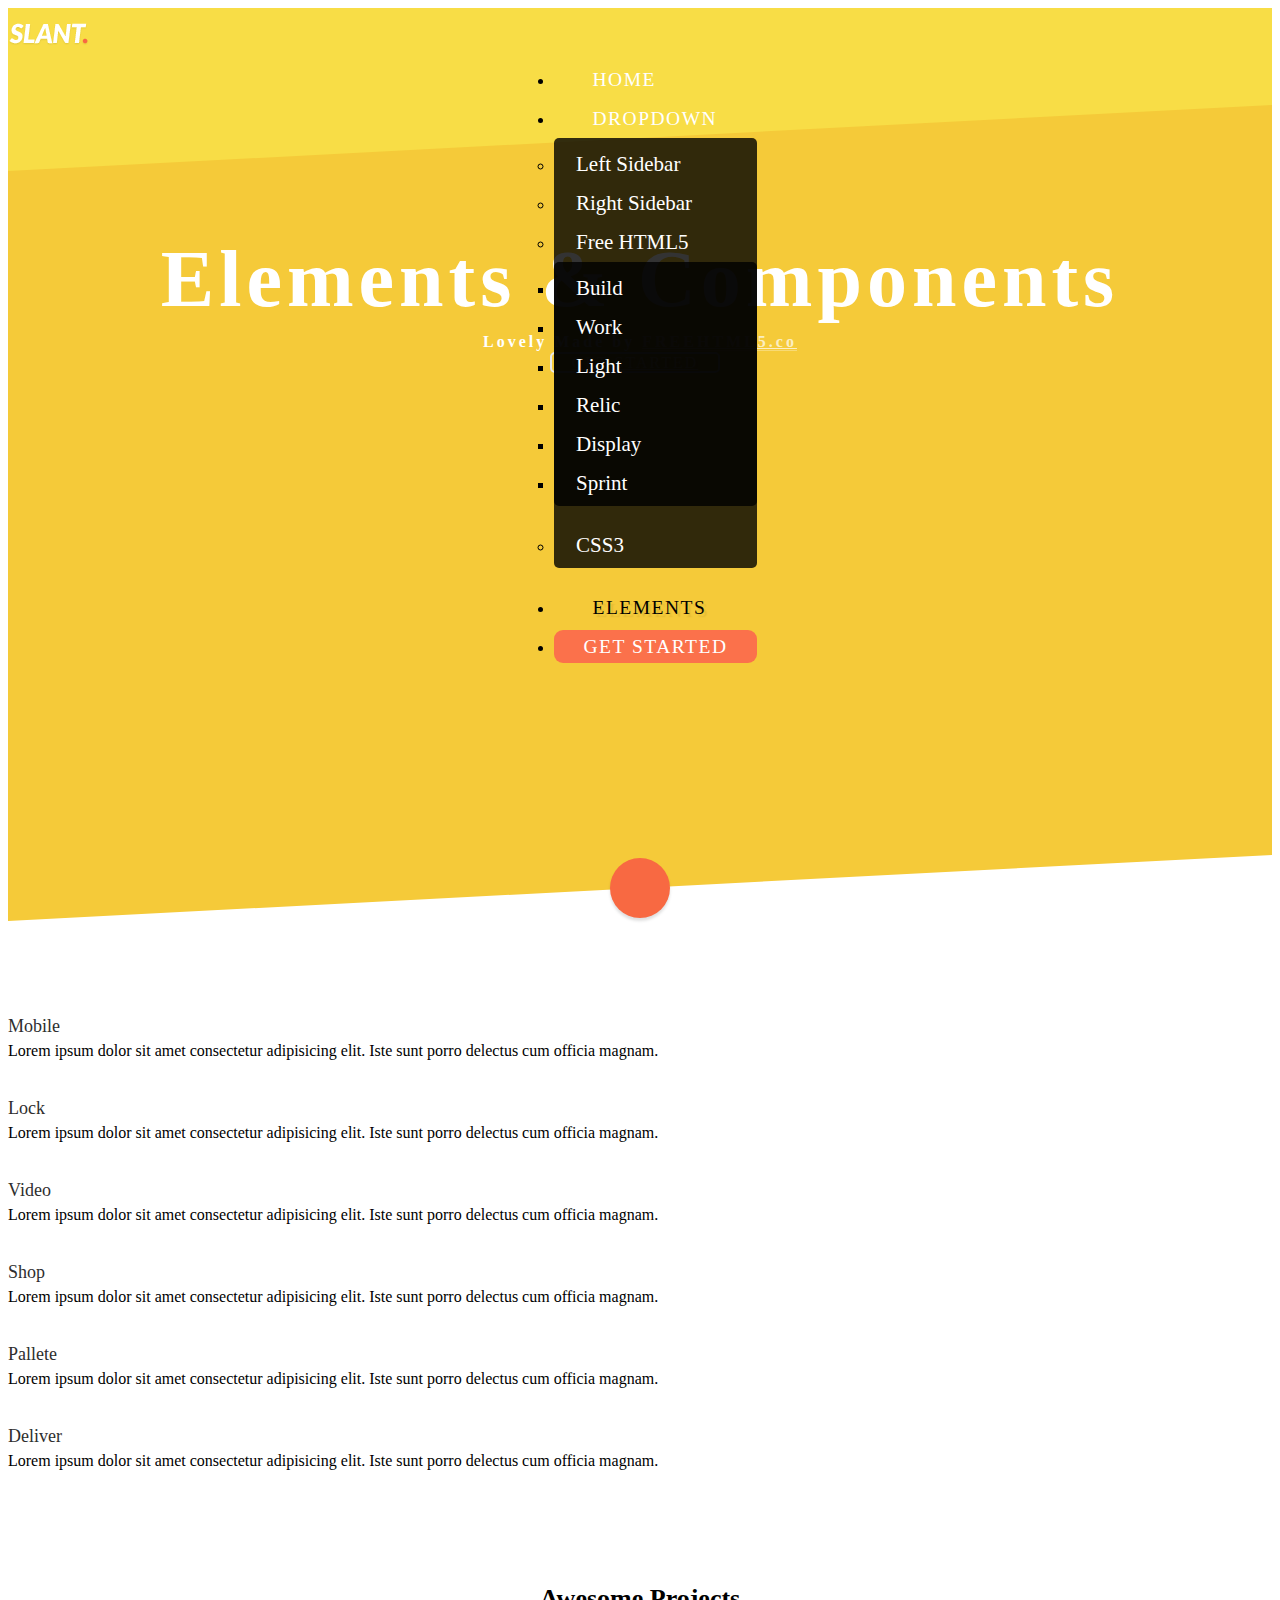
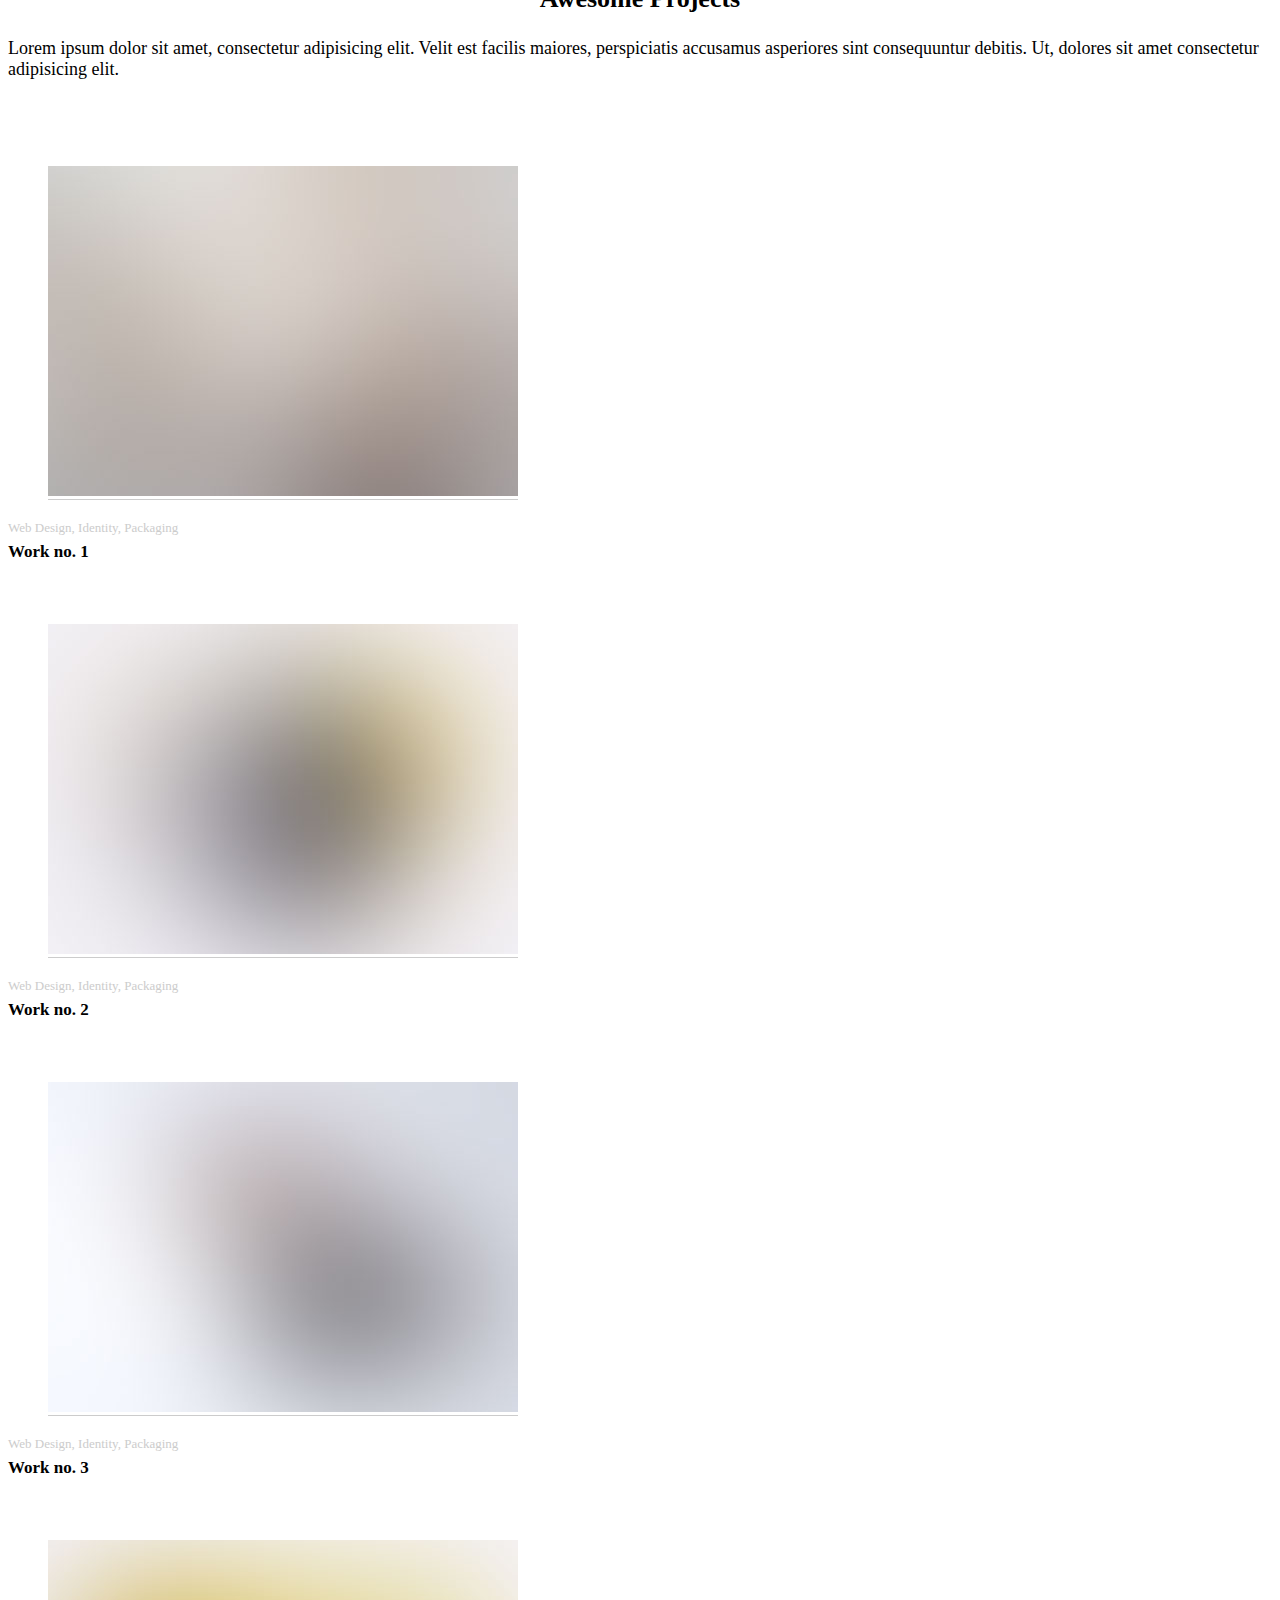
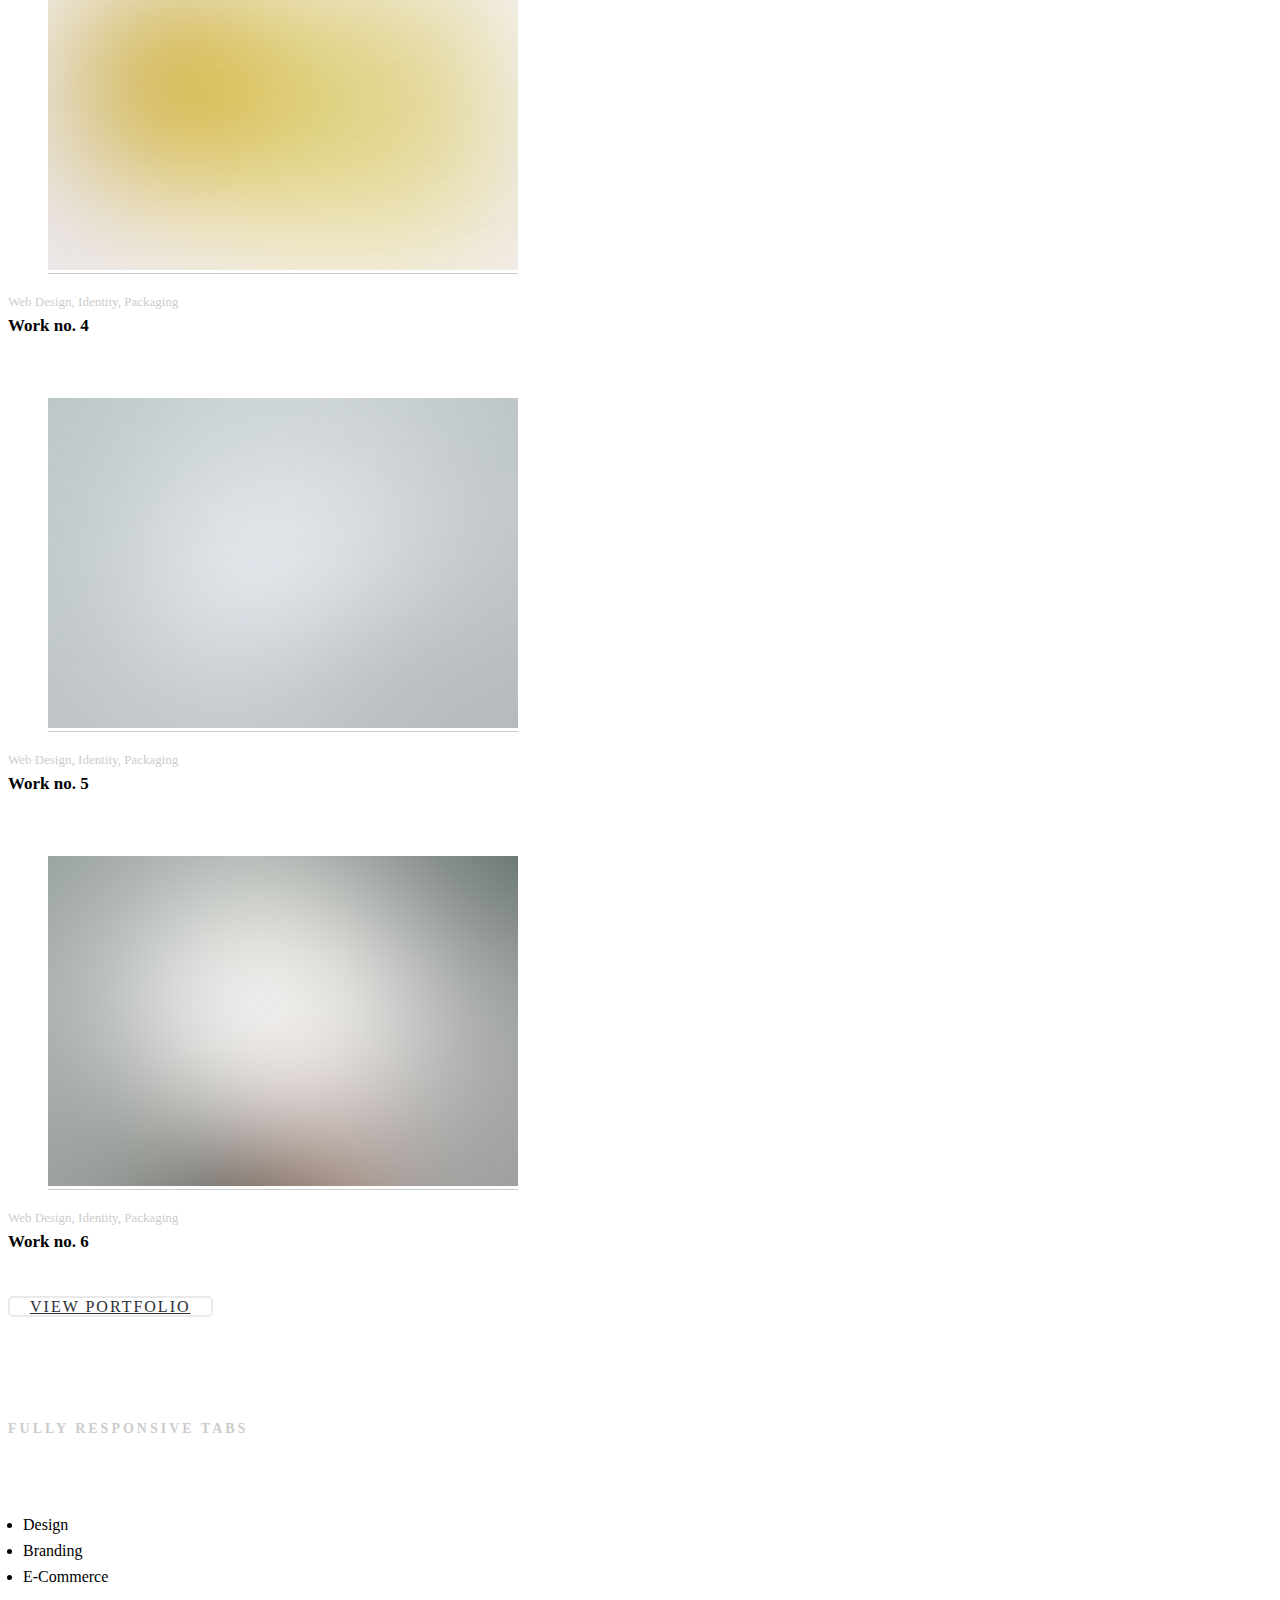
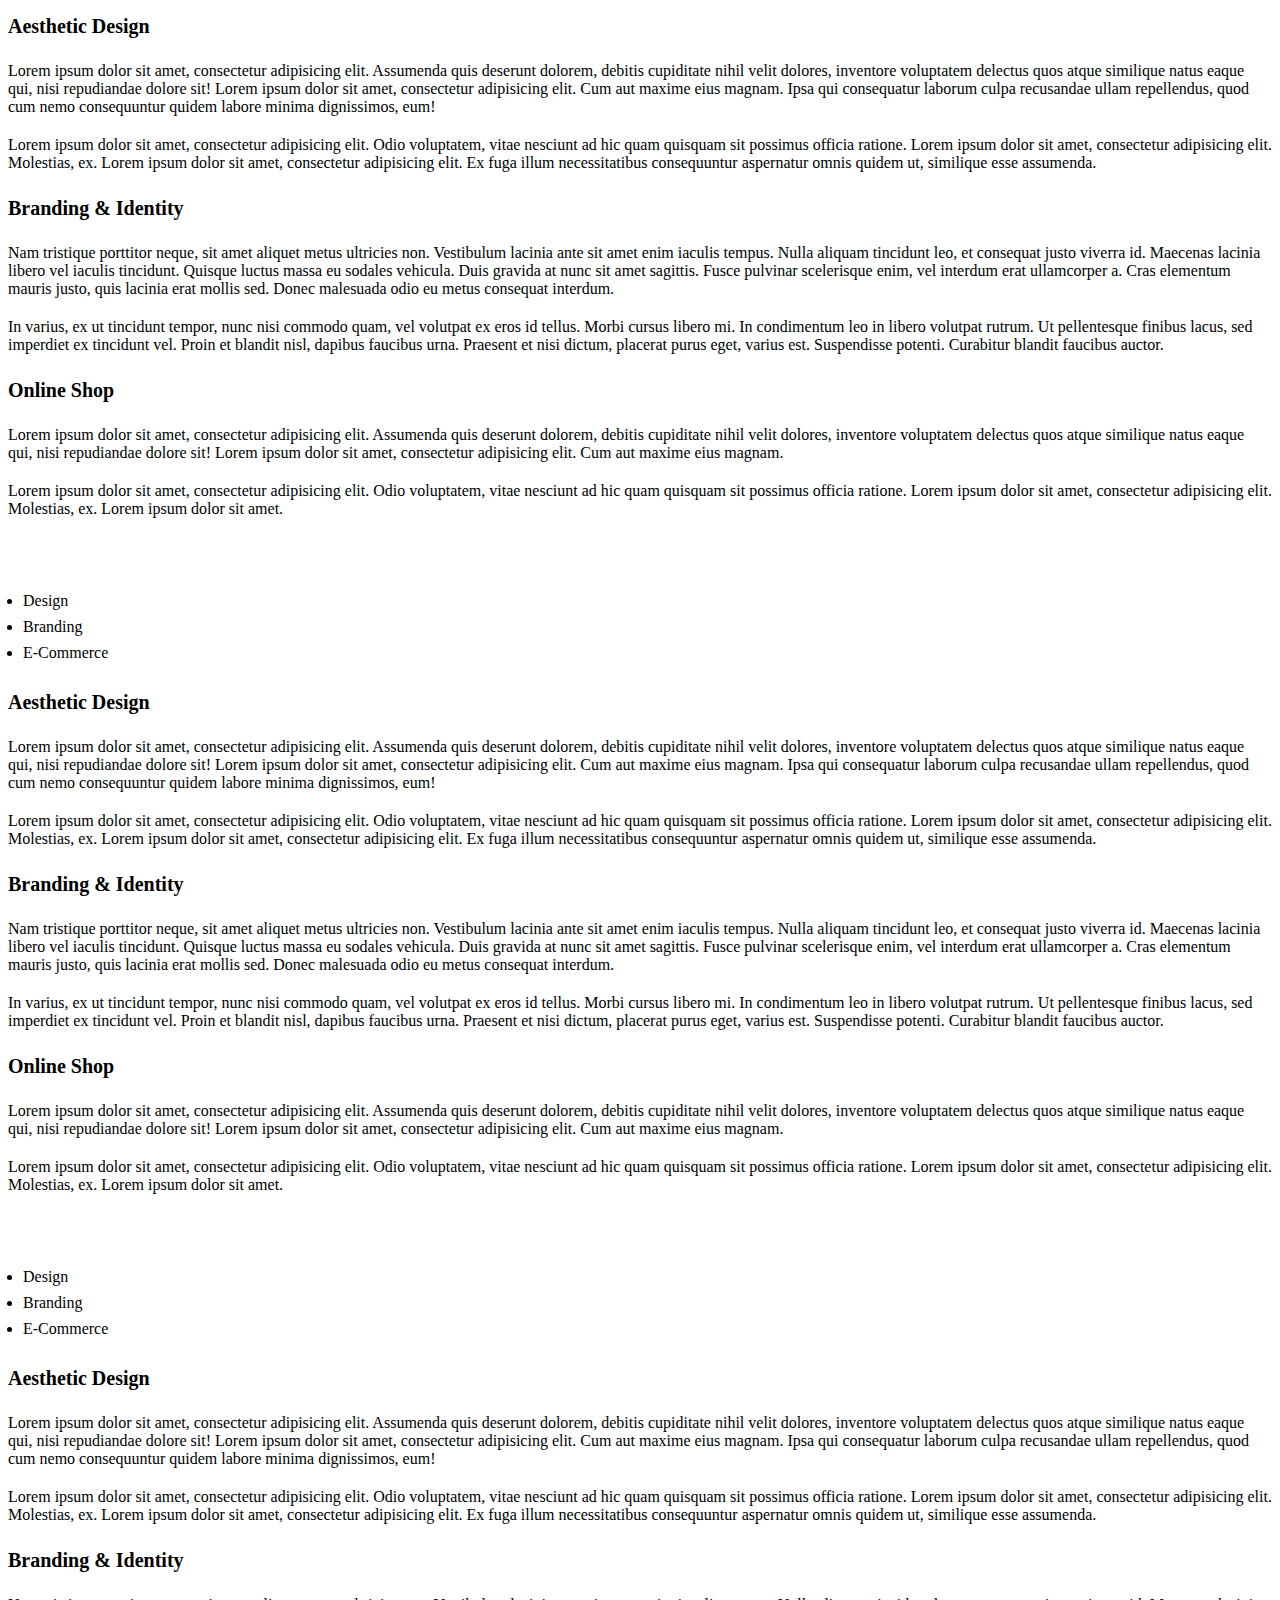
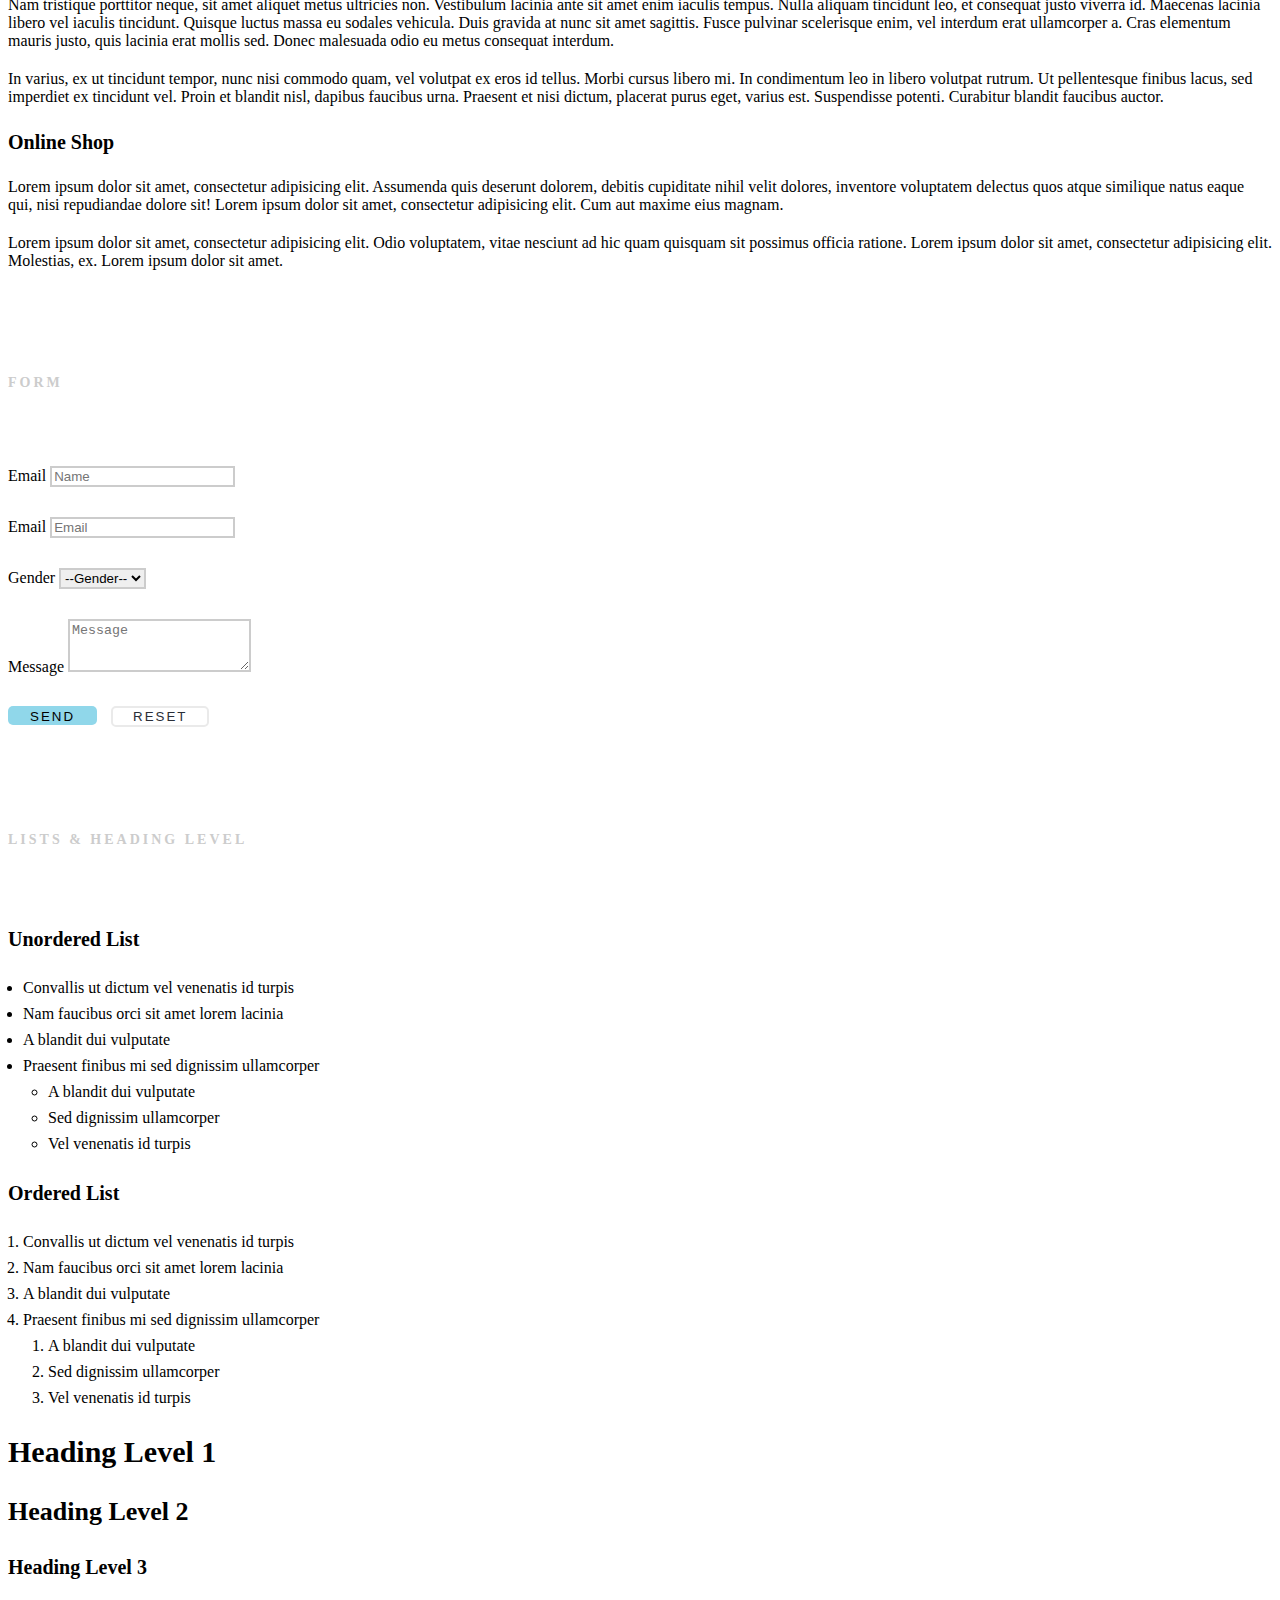
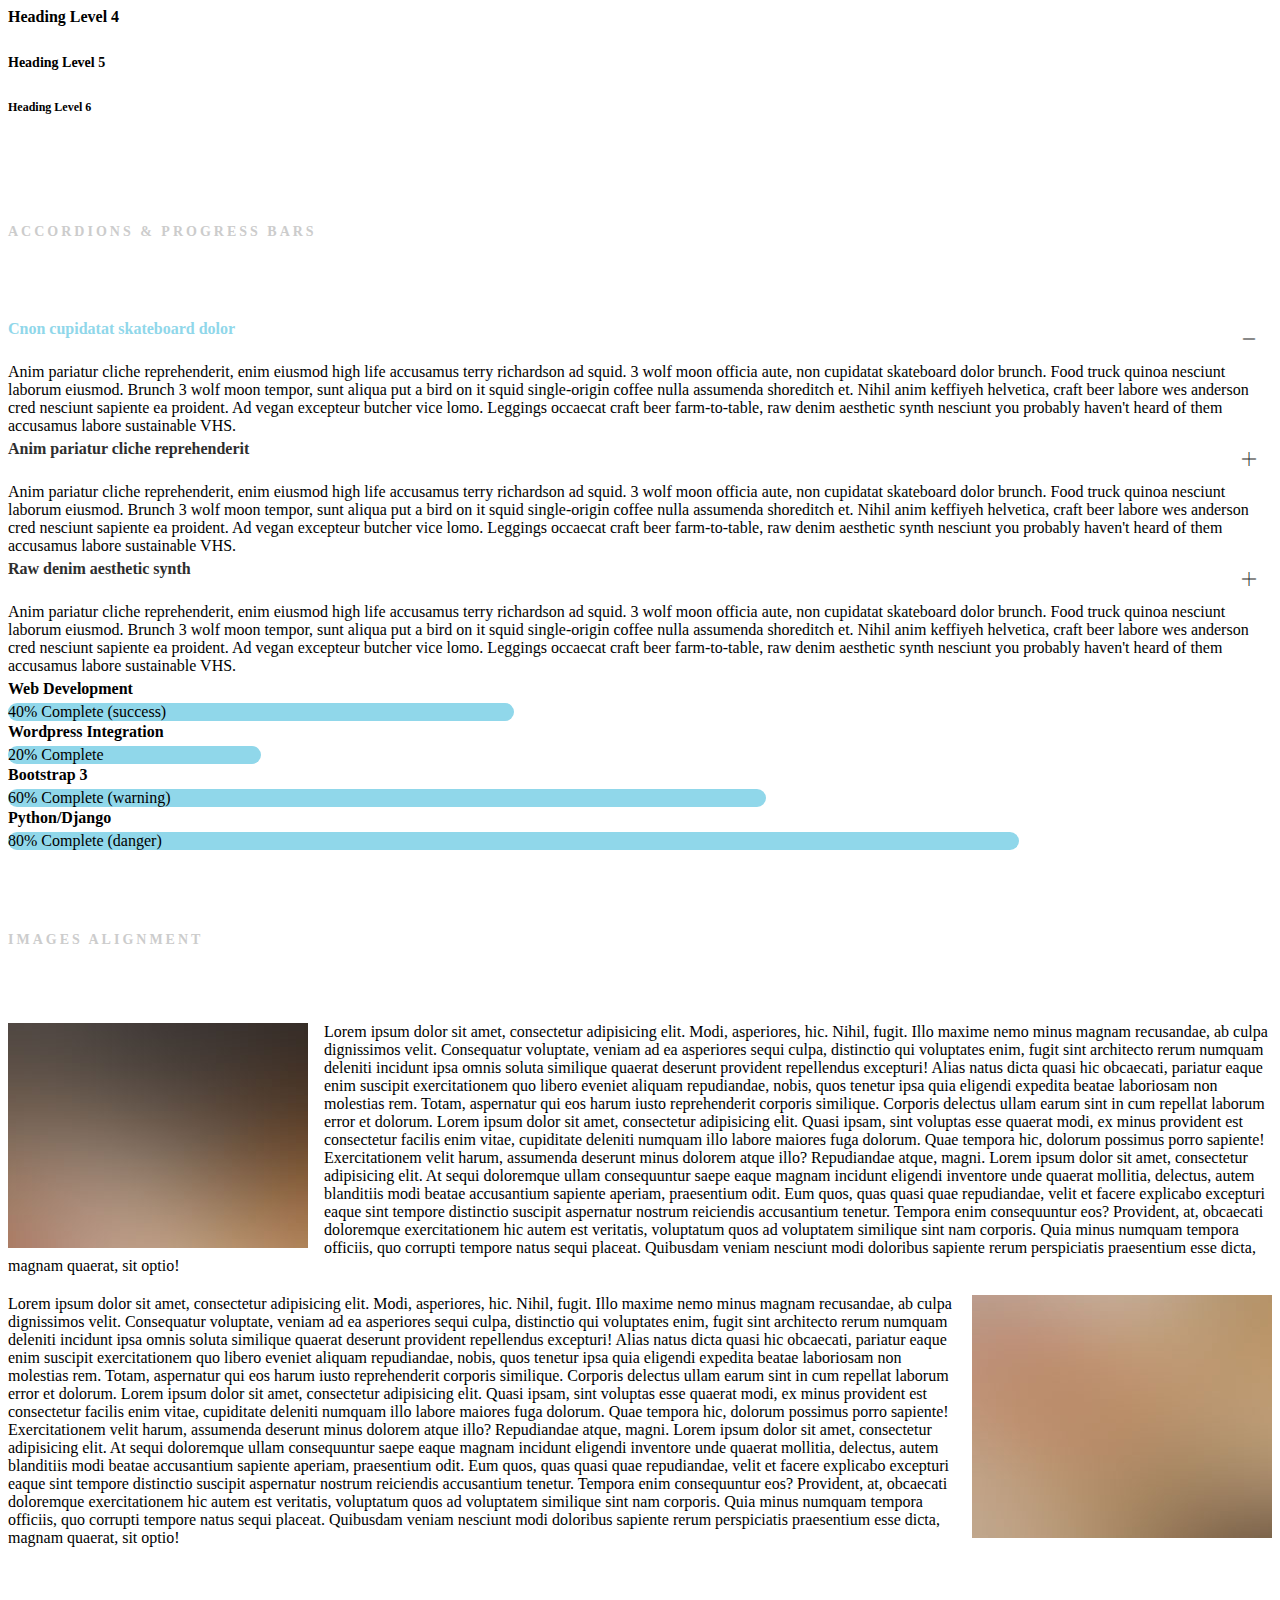
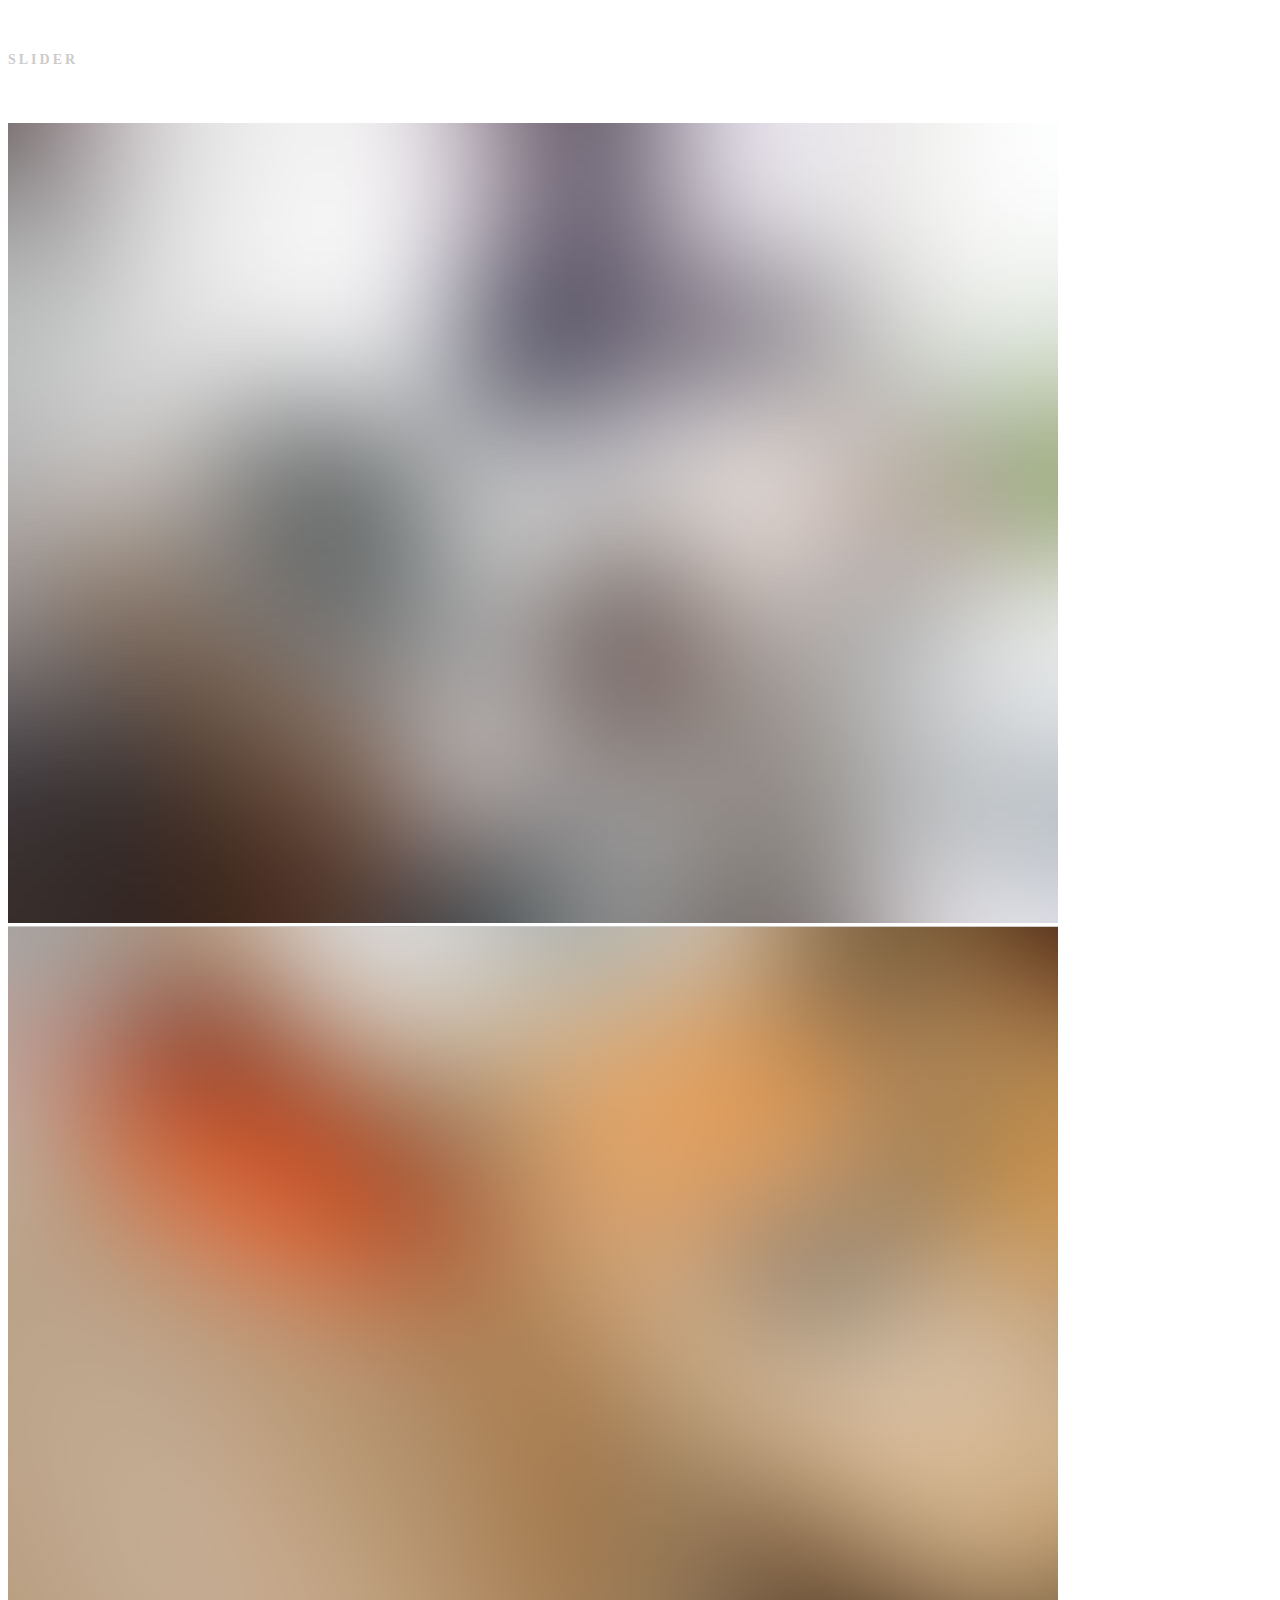
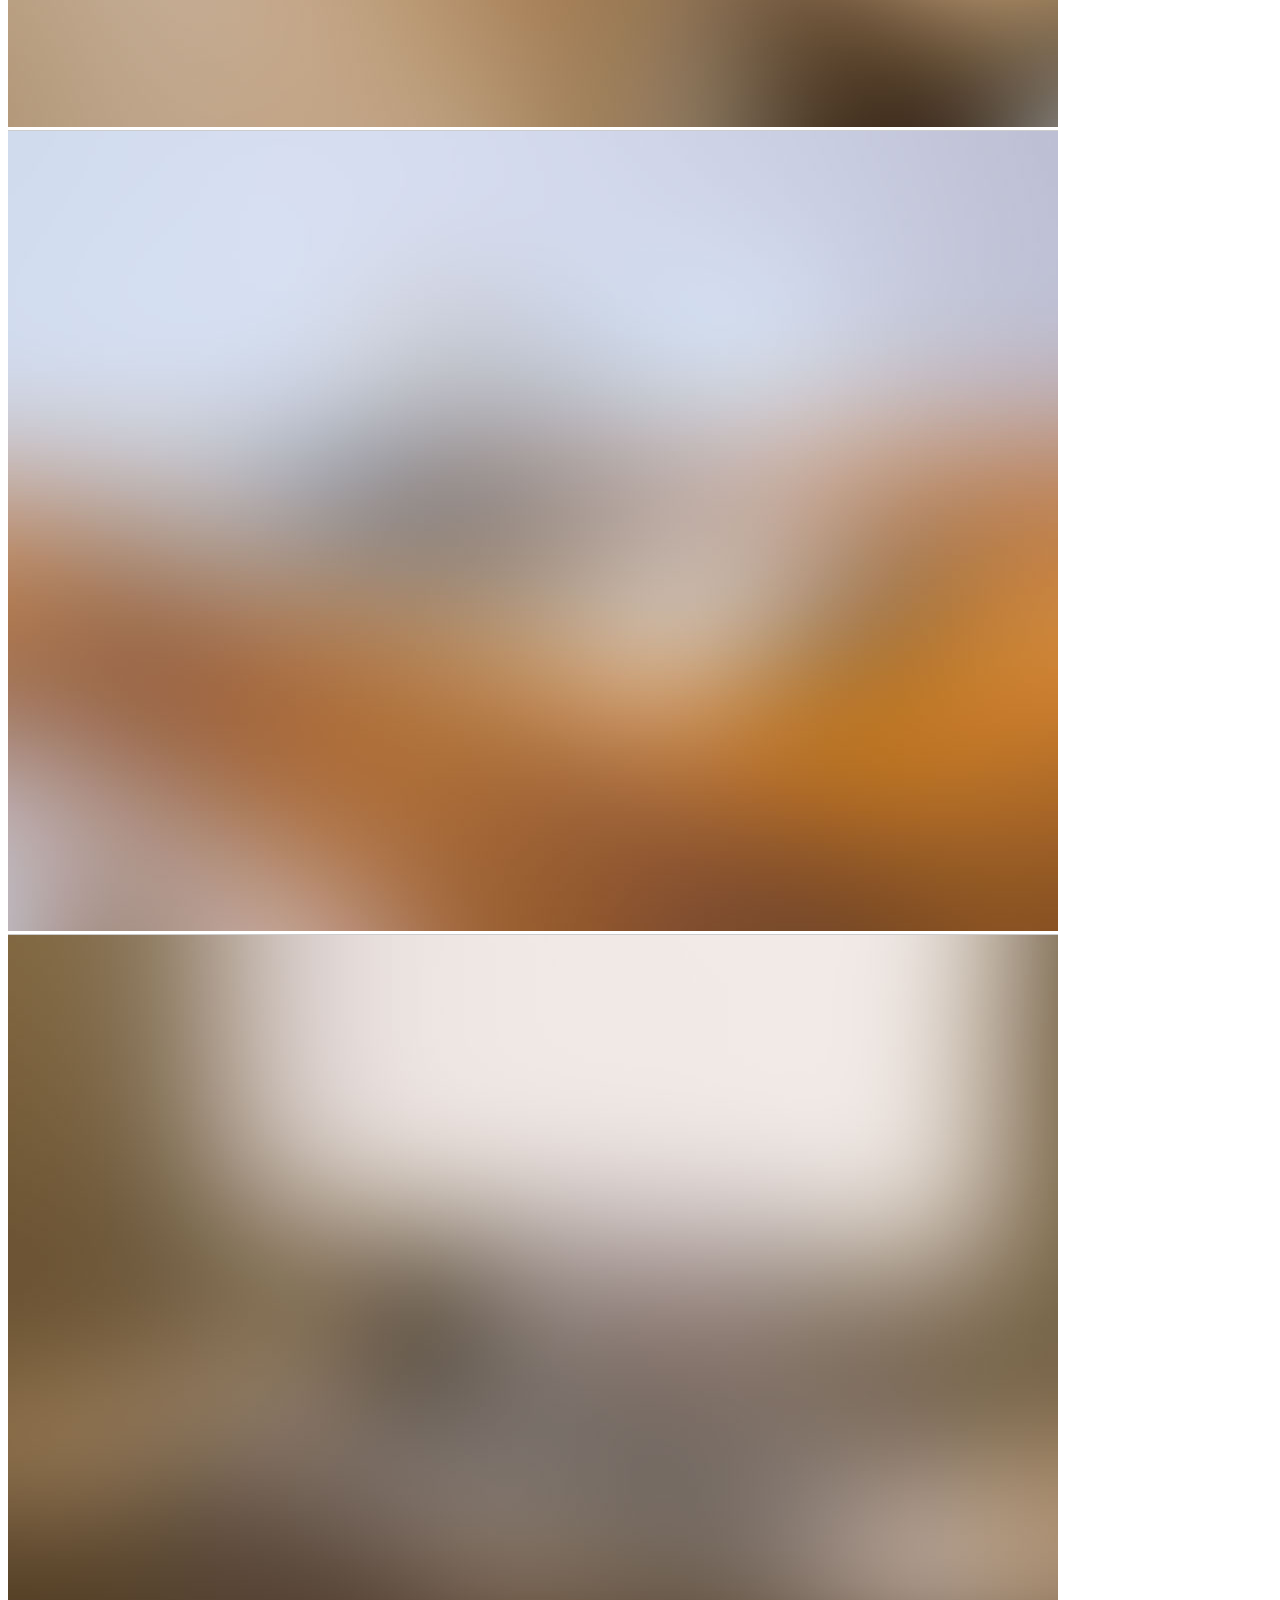
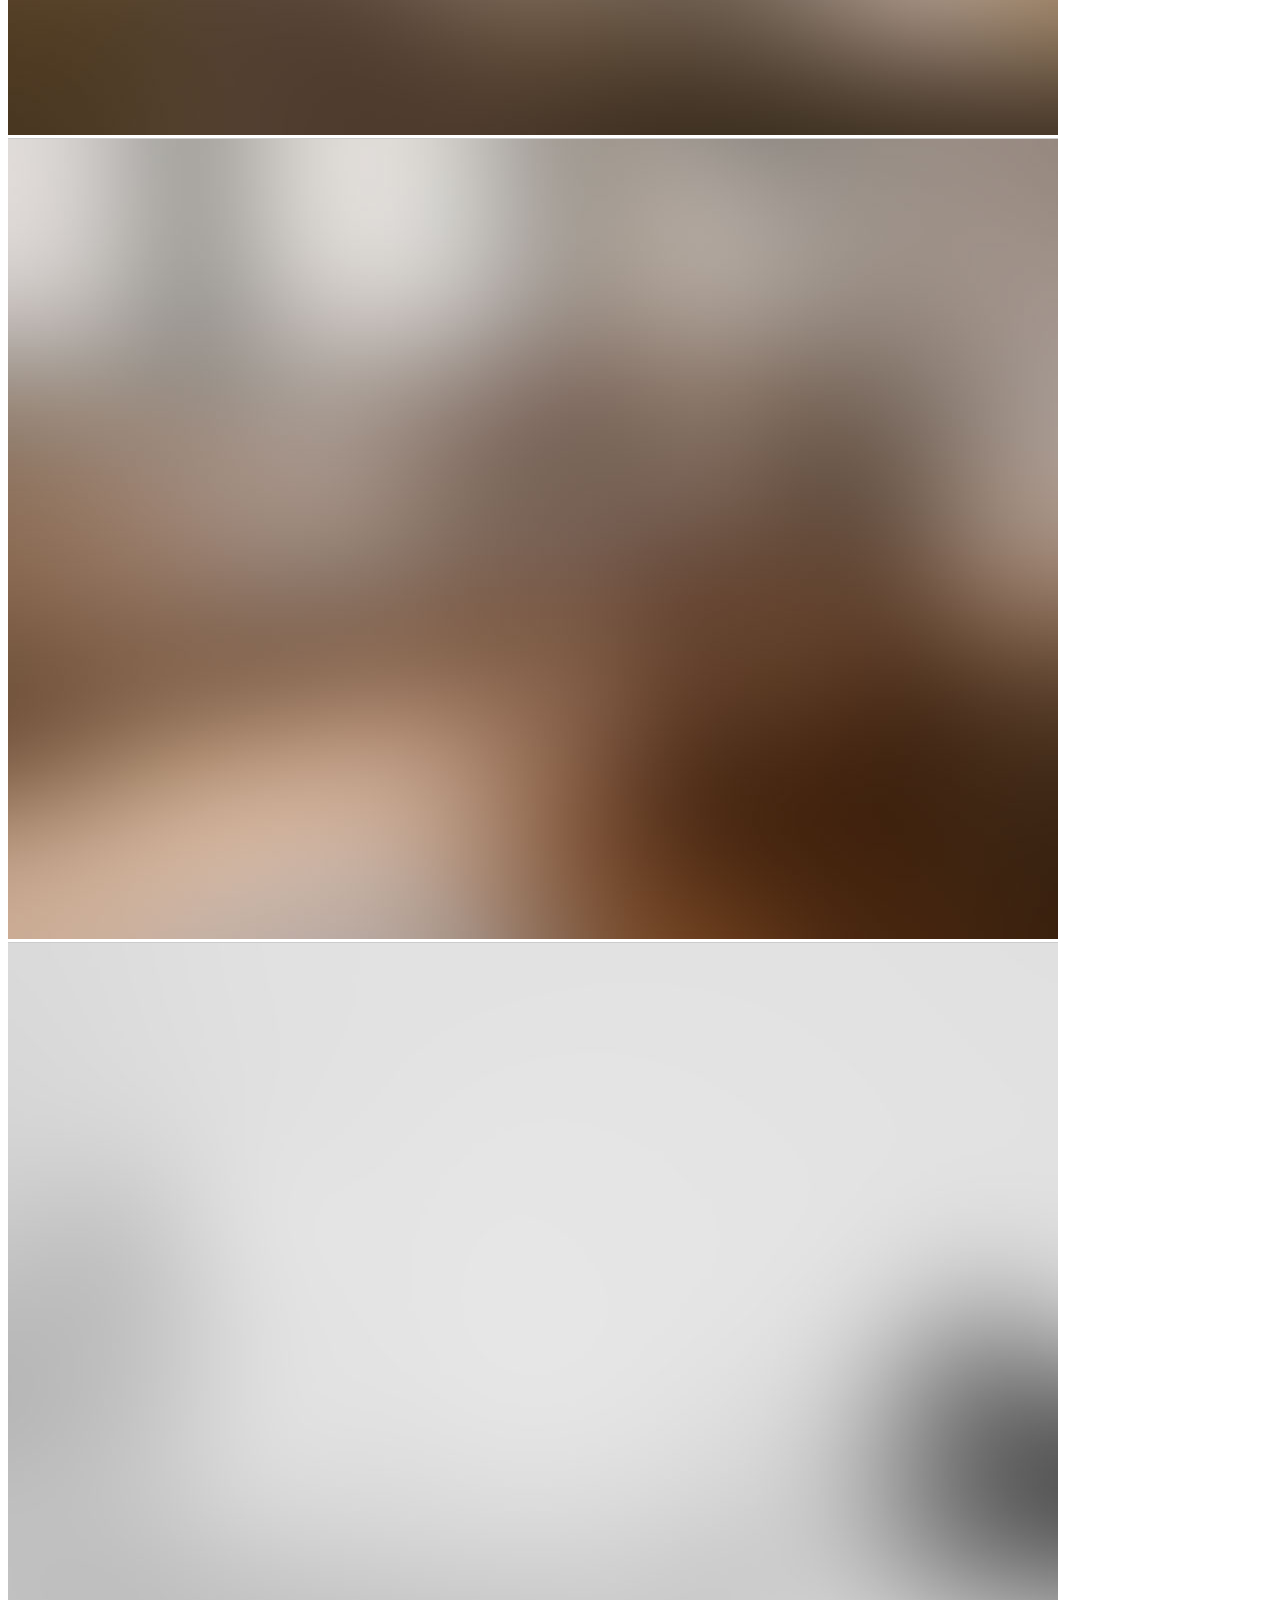
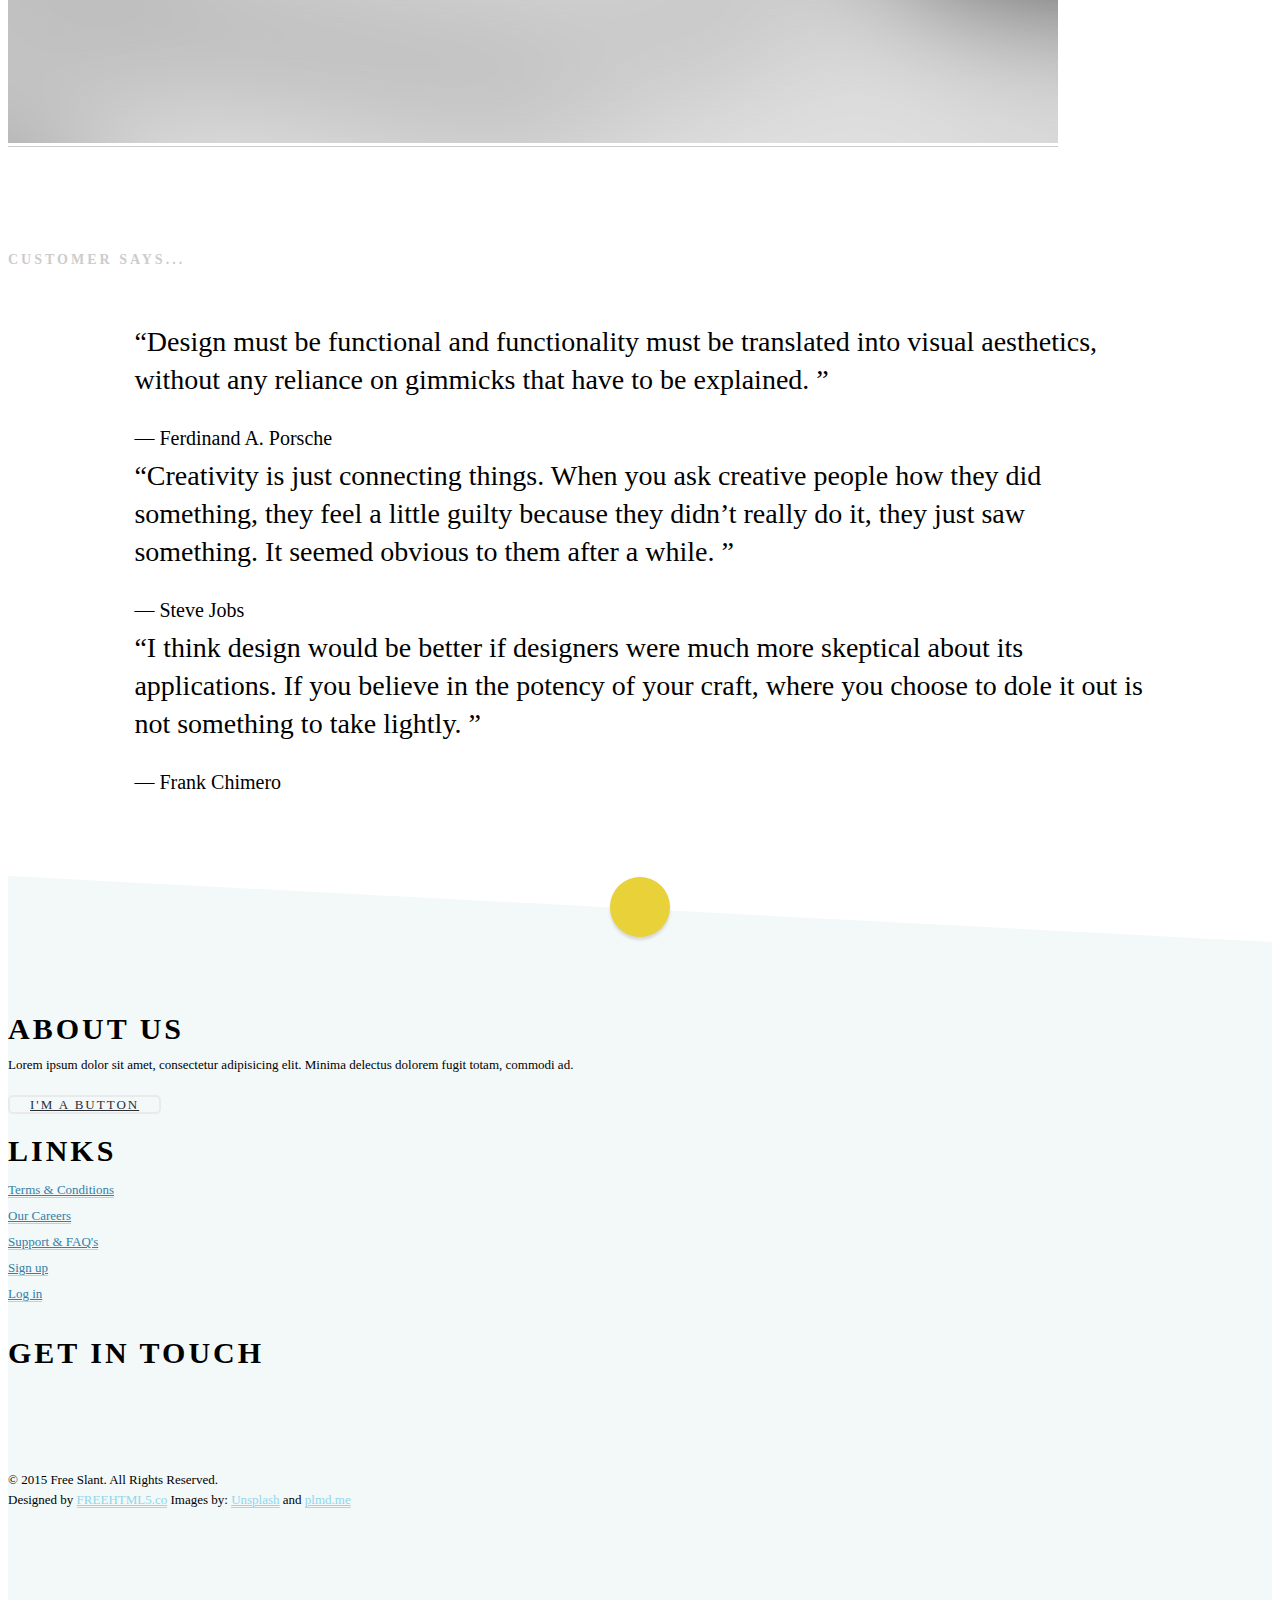
==== commit 139954b1: "color change" ====
--- a/default-templates/elements.html
+++ b/default-templates/elements.html
@@ -58,7 +58,7 @@
 	<!-- Animate.css -->
 	<link rel="stylesheet" href="css/animate.css">
 	<!-- Theme Style -->
-	<link rel="stylesheet" href="css/style.css">
+	<link rel="stylesheet" href="/css/style.css">
 	
 	<!-- Modernizr JS -->
 	<script src="js/modernizr-2.6.2.min.js"></script>
--- a/css/style.css
+++ b/css/style.css
@@ -0,0 +1,1916 @@
+/*
+//////////////////////////////////////////////////////
+
+FREE HTML5 TEMPLATE 
+DESIGNED & DEVELOPED by FREEHTML5.CO
+
+//////////////////////////////////////////////////////
+*/
+
+@font-face {
+  font-family: 'themify';
+  src: url("../fonts/themify/themify.eot?-fvbane");
+  src: url("../fonts/themify/themify.eot?#iefix-fvbane") format("embedded-opentype"), url("../fonts/themify/themify.woff?-fvbane") format("woff"), url("../fonts/themify/themify.ttf?-fvbane") format("truetype"), url("../fonts/themify/themify.svg?-fvbane#themify") format("svg");
+  font-weight: normal;
+  font-style: normal;
+}
+
+html.fh5co-overflow, body.fh5co-overflow {
+  overflow-x: auto;
+}
+
+html.fh5co-overflow #fh5co-header-section, html.fh5co-overflow #fh5co-main, html.fh5co-overflow #fh5co-hero, html.fh5co-overflow #fh5co-mobile-menu, html.fh5co-overflow #fh5co-footer, body.fh5co-overflow #fh5co-header-section, body.fh5co-overflow #fh5co-main, body.fh5co-overflow #fh5co-hero, body.fh5co-overflow #fh5co-mobile-menu, body.fh5co-overflow #fh5co-footer {
+  -webkit-transition: all 0.3s ease;
+  -moz-transition: all 0.3s ease;
+  -ms-transition: all 0.3s ease;
+  -o-transition: all 0.3s ease;
+  transition: all 0.3s ease;
+}
+
+/* @media screen and (max-width: 768px) {
+ body {
+  font-size: 16px;
+  line-height: 1.5;
+ }
+} */
+
+::-webkit-selection {
+  color: #ffffff;
+  background: #90d7ea;
+}
+
+::-moz-selection {
+  color: #ffffff;
+  background: #90d7ea;
+}
+
+::selection {
+  color: #ffffff;
+  background: #90d7ea;
+}
+
+a {
+  -webkit-transition: all 0.2s ease;
+  -moz-transition: all 0.2s ease;
+  -ms-transition: all 0.2s ease;
+  -o-transition: all 0.2s ease;
+  transition: all 0.2s ease;
+  color: #90d7ea;
+  border-bottom: 1px solid #ccc;
+}
+
+a:hover, a:focus, a:active {
+  color: #50c0de;
+}
+
+a:hover, a:focus, a:active {
+  outline: none;
+  color: #2e2e2e;
+  text-decoration: none;
+  border-bottom: 1px solid #90d7ea;
+}
+
+input {
+  -webkit-transition: all 0.5s ease;
+  -moz-transition: all 0.5s ease;
+  -ms-transition: all 0.5s ease;
+  -o-transition: all 0.5s ease;
+  transition: all 0.5s ease;
+}
+
+/* Heading */
+
+h1, .h1, h2, .h2, h3, .h3, h4, .h4, h5, .h5, h6, .h6 {
+  margin: 0 0 20px 0;
+  padding: 0;
+  color: #000000;
+}
+
+h1, .h1 {
+  font-size: 30px;
+  line-height: 42px;
+}
+
+h2, .h2 {
+  font-size: 26px;
+  line-height: 38px;
+}
+
+h3, .h3 {
+  font-size: 20px;
+  line-height: 32px;
+}
+
+h4, .h4 {
+  font-size: 16px;
+  line-height: 28px;
+}
+
+h5, .h5 {
+  font-size: 14px;
+  line-height: 24px;
+}
+
+h6, .h6 {
+  font-size: 12px;
+  line-height: 24px;
+}
+
+ul, ol {
+  padding-left: 15px;
+  line-height: 26px;
+}
+
+ul ul, ul ol, ol ul, ol ol {
+  padding-left: 25px;
+}
+
+ul, ol, p {
+  margin: 0 0 20px 0;
+}
+
+.fh5co-serif {
+  font-family: "Crimson Text", serif;
+}
+
+.fh5co-sans-serif {
+  font-family: "Lato", arial, sans-serif;
+}
+
+input[type="text"], input[type="password"], input[type="email"], input[type="search"], textarea {
+  -webkit-appearance: none;
+  -moz-appearance: none;
+  appearance: none;
+}
+
+@media screen and (max-width: 480px) {
+  .col-xxs-12 {
+    display: block;
+    clear: both;
+    width: 100%;
+    float: left;
+  }
+}
+
+/* Header */
+
+#fh5co-header-section {
+  position: absolute;
+  top: 0;
+  width: 100%;
+  -webkit-transition: all 0.5s ease;
+  -moz-transition: all 0.5s ease;
+  -ms-transition: all 0.5s ease;
+  -o-transition: all 0.5s ease;
+  transition: all 0.5s ease;
+  z-index: 103;
+}
+
+#fh5co-menu-logo {
+  clear: both;
+}
+
+#fh5co-quick-contacts {
+  float: right;
+  width: 100%;
+  text-align: right;
+  margin-top: 2em;
+}
+
+#fh5co-quick-contacts .sep {
+  padding: 0 .5em;
+  color: rgba(255, 255, 255, 0.5);
+}
+
+#fh5co-quick-contacts a {
+  font-size: 14px;
+  padding: 20px 10px;
+  color: white;
+}
+
+#fh5co-quick-contacts a>i {
+  margin-right: 10px;
+  margin-top: 5px;
+  color: white;
+}
+
+#fh5co-quick-contacts a:hover {
+  color: white;
+}
+
+#fh5co-logo {
+  font-size: 20px;
+  margin: .9em 0 0 0;
+  padding: 0;
+  font-weight: 700;
+}
+
+#fh5co-logo a {
+  border-bottom: none !important;
+  color: #ffffff;
+  letter-spacing: 3px;
+  text-transform: uppercase;
+}
+
+#fh5co-logo a:hover {
+  opacity: .7;
+}
+
+@media screen and (max-width: 768px) {
+  #fh5co-logo {
+    text-align: center;
+    margin: 0px 0 0 0;
+    float: none !important;
+  }
+}
+
+/* Superfish Override Menu */
+
+.sf-menu {
+  margin: 0 !important;
+}
+
+.sf-menu {
+  float: right;
+}
+
+.sf-menu ul {
+  box-shadow: none;
+  border: transparent;
+  min-width: 8em;
+  *width: 8em;
+}
+
+.sf-menu a {
+  /* color: rgba(0, 0, 0, 0.8); */
+  color: white;
+  padding: .75em 1em;
+  font-weight: normal;
+  text-transform: uppercase;
+  letter-spacing: 1px;
+  border-left: none;
+  border-top: none;
+  border-top: none;
+  text-decoration: none;
+  zoom: 1.5;
+  font-size: 13px;
+  border-bottom: none !important;
+}
+
+.sf-menu li, .sf-menu ul li, .sf-menu ul ul li, .sf-menu li:hover, .sf-menu li.sfHover {
+  background: transparent;
+}
+
+.sf-menu ul li a, .sf-menu ul ul li a {
+  text-transform: none;
+  padding: .75em 1em;
+  letter-spacing: 1px;
+}
+
+.sf-menu li:hover a, .sf-menu li.sfHover a, .sf-menu ul li:hover a, .sf-menu ul li.sfHover a, .sf-menu li.active a {
+  color: #000000;
+  text-shadow: 2px 2px 1px rgba(0, 0, 0, 0.08);
+}
+
+.sf-menu ul li:hover, .sf-menu ul li.sfHover {
+  background: transparent;
+}
+
+.sf-menu ul li {
+  background: transparent;
+}
+
+.sf-arrows .sf-with-ul {
+  padding-right: 2.5em;
+  *padding-right: 1em;
+}
+
+.sf-arrows .sf-with-ul:after {
+  content: '';
+  position: absolute;
+  top: 50%;
+  right: 1em;
+  margin-top: -3px;
+  height: 0;
+  width: 0;
+  border: 5px solid transparent;
+  border-top-color: #ccc;
+}
+
+.sf-arrows>li>.sf-with-ul:focus:after, .sf-arrows>li:hover>.sf-with-ul:after, .sf-arrows>.sfHover>.sf-with-ul:after {
+  border-top-color: #ccc;
+}
+
+.sf-arrows ul .sf-with-ul:after {
+  margin-top: -5px;
+  margin-right: -3px;
+  border-color: transparent;
+  border-left-color: #ccc;
+}
+
+.sf-arrows ul li>.sf-with-ul:focus:after, .sf-arrows ul li:hover>.sf-with-ul:after, .sf-arrows ul .sfHover>.sf-with-ul:after {
+  border-left-color: #ccc;
+}
+
+.fh5co-special a {
+  padding: 0px !important;
+  margin-top: 20px;
+  background: #fb714b;
+  padding-left: 20px !important;
+  padding-top: 4px !important;
+  padding-bottom: 4px !important;
+  padding-right: 20px !important;
+  color: #ffffff;
+  -webkit-border-radius: 5px;
+  -moz-border-radius: 5px;
+  -ms-border-radius: 5px;
+  -o-border-radius: 5px;
+  border-radius: 6px;
+}
+
+.fh5co-special a:hover {
+  filter: brightness(90%)
+}
+
+#fh5co-menu-wrap {
+  display: flex;
+  place-content: center;
+  /* float: right;
+  position: relative;
+  margin-right: -20px; */
+}
+
+#fh5co-menu-wrap .sf-menu a {
+  padding: 2em;
+}
+
+#fh5co-primary-menu>li>ul li.active>a {
+  color: #90d7ea !important;
+}
+
+#fh5co-primary-menu>li>.sf-with-ul:after {
+  border: none !important;
+  font-family: 'themify';
+  speak: none;
+  font-style: normal;
+  font-weight: normal;
+  font-variant: normal;
+  text-transform: none;
+  line-height: 1;
+  -webkit-font-smoothing: antialiased;
+  -moz-osx-font-smoothing: grayscale;
+  position: absolute;
+  float: right;
+  margin-right: 5px;
+  top: 50%;
+  margin-top: -7px;
+  content: "\e64b";
+  color: #438192;
+}
+
+#fh5co-primary-menu>li>ul li>.sf-with-ul:after {
+  border: none !important;
+  font-family: 'themify';
+  speak: none;
+  font-style: normal;
+  font-weight: normal;
+  font-variant: normal;
+  text-transform: none;
+  line-height: 1;
+  -webkit-font-smoothing: antialiased;
+  -moz-osx-font-smoothing: grayscale;
+  position: absolute;
+  float: right;
+  margin-right: 10px;
+  top: 13px;
+  font-size: 12px;
+  content: "\e649";
+  color: rgba(255, 255, 255, 0.5);
+}
+
+#fh5co-primary-menu .fh5co-sub-menu {
+  padding: 7px 0 3px;
+  background: rgba(0, 0, 0, 0.8);
+  -webkit-border-radius: 5px;
+  -moz-border-radius: 5px;
+  -ms-border-radius: 5px;
+  border-radius: 5px;
+}
+
+#fh5co-primary-menu .fh5co-sub-menu:before {
+  position: absolute;
+  top: -9px;
+  right: 20px;
+  width: 0;
+  height: 0;
+  content: '';
+}
+
+#fh5co-primary-menu .fh5co-sub-menu:after {
+  position: absolute;
+  top: -8px;
+  right: 21px;
+  width: 0;
+  height: 0;
+  border-right: 8px solid transparent;
+  border-bottom: 8px solid #90d7ea;
+  border-bottom: 8px solid rgba(0, 0, 0, 0.8);
+  border-left: 8px solid transparent;
+  content: '';
+}
+
+#fh5co-primary-menu .fh5co-sub-menu .fh5co-sub-menu:before {
+  top: 6px;
+  right: 100%;
+}
+
+#fh5co-primary-menu .fh5co-sub-menu .fh5co-sub-menu:after {
+  top: 7px;
+  right: 100%;
+  border: none !important;
+}
+
+.site-header.has-image #primary-menu .sub-menu {
+  border-color: #ebebeb;
+  box-shadow: 0 0 0 1px rgba(0, 0, 0, 0.19);
+}
+
+.site-header.has-image #primary-menu .sub-menu:before {
+  display: none;
+}
+
+#fh5co-primary-menu .fh5co-sub-menu a {
+  letter-spacing: 0;
+  padding: 0 15px;
+  font-size: 14px;
+  line-height: 26px;
+  color: #ffffff !important;
+  text-transform: none;
+  background: none;
+}
+
+#fh5co-primary-menu .fh5co-sub-menu a:hover {
+  color: #90d7ea !important;
+}
+
+.fh5co-nav-toggle {
+  width: 25px;
+  height: 25px;
+  cursor: pointer;
+  text-decoration: none;
+}
+
+.fh5co-nav-toggle.active i::before, .fh5co-nav-toggle.active i::after {
+  background: #2e2e2e;
+}
+
+.fh5co-nav-toggle:hover, .fh5co-nav-toggle:focus, .fh5co-nav-toggle:active {
+  outline: none;
+  border-bottom: none !important;
+}
+
+.fh5co-nav-toggle i {
+  position: relative;
+  display: inline-block;
+  width: 25px;
+  height: 3px;
+  color: #252525;
+  font: bold 14px/.4 Helvetica;
+  text-transform: uppercase;
+  text-indent: -55px;
+  background: #252525;
+  transition: all .2s ease-out;
+}
+
+.fh5co-nav-toggle i::before, .fh5co-nav-toggle i::after {
+  content: '';
+  width: 25px;
+  height: 3px;
+  background: #252525;
+  position: absolute;
+  left: 0;
+  transition: all .2s ease-out;
+}
+
+.fh5co-nav-toggle.fh5co-nav-white>i {
+  color: #ffffff;
+  background: #ffffff;
+}
+
+.fh5co-nav-toggle.fh5co-nav-white>i::before, .fh5co-nav-toggle.fh5co-nav-white>i::after {
+  background: #ffffff;
+}
+
+.fh5co-nav-toggle i::before {
+  top: -7px;
+}
+
+.fh5co-nav-toggle i::after {
+  bottom: -7px;
+}
+
+.fh5co-nav-toggle:hover i::before {
+  top: -10px;
+}
+
+.fh5co-nav-toggle:hover i::after {
+  bottom: -10px;
+}
+
+.fh5co-nav-toggle.active i {
+  background: transparent;
+}
+
+.fh5co-nav-toggle.active i::before {
+  top: 0;
+  -webkit-transform: rotateZ(45deg);
+  -moz-transform: rotateZ(45deg);
+  -ms-transform: rotateZ(45deg);
+  -o-transform: rotateZ(45deg);
+  transform: rotateZ(45deg);
+}
+
+.fh5co-nav-toggle.active i::after {
+  bottom: 0;
+  -webkit-transform: rotateZ(-45deg);
+  -moz-transform: rotateZ(-45deg);
+  -ms-transform: rotateZ(-45deg);
+  -o-transform: rotateZ(-45deg);
+  transform: rotateZ(-45deg);
+}
+
+.fh5co-nav-toggle {
+  position: absolute;
+  top: 0;
+  left: 0;
+  z-index: 21;
+  padding: 6px 0 0 0;
+  display: block;
+  margin: 0 auto;
+  display: none;
+  background: #f86942;
+  height: 44px;
+  width: 44px;
+  border-bottom: none !important;
+}
+
+@media screen and (max-width: 768px) {
+  .fh5co-nav-toggle {
+    display: block;
+  }
+}
+
+/* Mobile Menu */
+
+#fh5co-mobile-menu {
+  -moz-transform: translateX(-275px);
+  -webkit-transform: translateX(-275px);
+  -ms-transform: translateX(-275px);
+  transform: translateX(-275px);
+  display: block;
+  height: 100%;
+  left: 0;
+  overflow-y: auto;
+  position: fixed;
+  top: 0;
+  width: 275px;
+  z-index: 10002;
+  background: #181920;
+  padding: 0.75em 1.25em;
+}
+
+#fh5co-mobile-menu #fh5co-mobile-menu-ul {
+  padding: 0;
+  margin: 0;
+}
+
+#fh5co-mobile-menu #fh5co-mobile-menu-ul li {
+  list-style: none;
+}
+
+#fh5co-mobile-menu #fh5co-mobile-menu-ul li.active>a {
+  color: #ffffff;
+}
+
+#fh5co-mobile-menu #fh5co-mobile-menu-ul a {
+  border-bottom: none !important;
+  padding: 7px 0;
+  display: block;
+  color: #ccc;
+  color: rgba(255, 255, 255, 0.5);
+}
+
+#fh5co-mobile-menu #fh5co-mobile-menu-ul a:hover {
+  color: #ffffff;
+  color: white;
+}
+
+#fh5co-mobile-menu #fh5co-mobile-menu-ul .fh5co-sub-ddown {
+  position: relative;
+}
+
+#fh5co-mobile-menu #fh5co-mobile-menu-ul .fh5co-sub-ddown::after {
+  font-family: 'themify';
+  speak: none;
+  font-style: normal;
+  font-weight: normal;
+  font-variant: normal;
+  text-transform: none;
+  line-height: 1;
+  -webkit-font-smoothing: antialiased;
+  -moz-osx-font-smoothing: grayscale;
+  position: absolute;
+  right: 0;
+  margin-top: 2px;
+  content: "\e64b";
+}
+
+#fh5co-mobile-menu #fh5co-mobile-menu-ul .fh5co-sub-menu {
+  display: none;
+  padding-left: 20px;
+}
+
+#fh5co-mobile-menu #fh5co-mobile-menu-ul .fh5co-sub-menu li {
+  list-style: none;
+}
+
+#fh5co-logo-mobile-wrap {
+  -webkit-transition: all 0.3s ease;
+  -moz-transition: all 0.3s ease;
+  -ms-transition: all 0.3s ease;
+  -o-transition: all 0.3s ease;
+  transition: all 0.3s ease;
+  display: block;
+  height: 44px;
+  left: 0;
+  position: fixed;
+  text-align: center;
+  top: 0;
+  width: 100%;
+  z-index: 10001;
+  background: #2b303b;
+  color: #ccc;
+  -webkit-box-shadow: 0 0.125em 0.125em 0 rgba(0, 0, 0, 0.125);
+  -moz-box-shadow: 0 0.125em 0.125em 0 rgba(0, 0, 0, 0.125);
+  -ms-box-shadow: 0 0.125em 0.125em 0 rgba(0, 0, 0, 0.125);
+  -o-box-shadow: 0 0.125em 0.125em 0 rgba(0, 0, 0, 0.125);
+  box-shadow: 0 0.125em 0.125em 0 rgba(0, 0, 0, 0.125);
+}
+
+#fh5co-logo-mobile-wrap h1 {
+  padding: 0;
+  margin: 0;
+  font-size: 20px;
+  font-weight: bold;
+}
+
+#fh5co-logo-mobile-wrap h1 a {
+  border-bottom: none !important;
+  color: #ccc;
+  letter-spacing: 3px;
+  text-transform: uppercase;
+}
+
+@media screen and (max-width: 768px) {
+  #fh5co-content {
+    margin-bottom: 4em;
+  }
+}
+
+#fh5co-sidebar {
+  font-size: 14px;
+}
+
+#fh5co-sidebar .sidebar-box {
+  margin-bottom: 2em;
+  float: left;
+  width: 100%;
+}
+
+#fh5co-sidebar .sidebar-heading {
+  margin-bottom: 10px;
+  font-size: 14px;
+  text-transform: uppercase;
+  letter-spacing: 4px;
+  color: #2e2e2e;
+  position: relative;
+  padding-top: 7px;
+}
+
+#fh5co-sidebar .sidebar-heading .border {
+  width: 30px;
+  height: 3px;
+  position: absolute;
+  top: 0;
+  left: 0;
+  background: #ebebeb;
+}
+
+#fh5co-sidebar .sidebar-links {
+  padding: 0;
+  margin: 0 0 30px 0;
+}
+
+#fh5co-sidebar .sidebar-links li {
+  padding: 0;
+  margin: 0;
+  list-style: none;
+}
+
+#fh5co-hero {
+  background-color: #f8dd46;
+  background-size: cover;
+  background-repeat: no-repeat;
+  background-position: center left;
+  margin-bottom: 5em;
+  float: left;
+  width: 100%;
+  height: 300px;
+  display: table;
+  position: relative;
+  z-index: 20;
+  color: #ffffff;
+}
+
+@media screen and (max-width: 768px) {
+  #fh5co-hero {
+    background-position: center center;
+  }
+}
+
+#fh5co-hero:after {
+  content: '';
+  position: absolute;
+  left: 0;
+  bottom: -40px;
+  overflow: visible;
+  width: 100%;
+  height: 750px;
+  background: #eddb87;
+  z-index: -1;
+  -webkit-transform: skewY(-3deg);
+  -moz-transform: skewY(-3deg);
+  -ms-transform: skewY(-3deg);
+  -o-transform: skewY(-3deg);
+  transform: skewY(-3deg);
+  /* background-color: #eddb87; */
+  background-color: #f5ca39;
+  background-size: cover;
+  background-repeat: no-repeat;
+  background-position: center center;
+  /* background-image: url(../images/hero6.jpg); */
+}
+
+#fh5co-hero .fh5co-arrow {
+  position: absolute;
+  bottom: -70px;
+  left: 50%;
+  margin-left: -30px;
+  display: table;
+  color: #ffffff;
+  font-size: 24px;
+  z-index: 99;
+  text-decoration: none;
+  width: 60px;
+  height: 60px;
+  background: #f86942;
+  border-bottom: none !important;
+  text-align: center;
+  -webkit-border-radius: 50%;
+  -moz-border-radius: 50%;
+  -ms-border-radius: 50%;
+  -o-border-radius: 50%;
+  border-radius: 50%;
+  -webkit-box-shadow: 0 0.125em 0.125em 0 rgba(0, 0, 0, 0.125);
+  -moz-box-shadow: 0 0.125em 0.125em 0 rgba(0, 0, 0, 0.125);
+  -ms-box-shadow: 0 0.125em 0.125em 0 rgba(0, 0, 0, 0.125);
+  -o-box-shadow: 0 0.125em 0.125em 0 rgba(0, 0, 0, 0.125);
+  box-shadow: 0 0.125em 0.125em 0 rgba(0, 0, 0, 0.125);
+}
+
+#fh5co-hero .fh5co-arrow:hover {
+  background-color: blue;
+}
+
+.midArrow:hover {
+  color: white;
+}
+
+.midArrow:focus {
+  color: white;
+}
+
+#fh5co-hero .fh5co-arrow i {
+  display: table-cell;
+  vertical-align: middle;
+}
+
+#fh5co-hero .fh5co-arrow:active, #fh5co-hero .fh5co-arrow:focus, #fh5co-hero .fh5co-arrow:hover {
+  outline: none;
+}
+
+#fh5co-hero .fh5co-hero-wrap {
+  padding-top: 15em;
+  display: table;
+  height: 600px;
+  width: 100%;
+}
+
+@media screen and (max-width: 768px) {
+  #fh5co-hero .fh5co-hero-wrap {
+    padding-top: 4em;
+  }
+}
+
+#fh5co-hero .fh5co-hero-wrap .fh5co-hero-intro {
+  vertical-align: middle;
+  text-align: center;
+  color: #ffffff;
+}
+
+#fh5co-hero .fh5co-hero-wrap .fh5co-hero-intro a {
+  color: rgba(255, 255, 255, 0.7);
+  border-bottom: 1px solid rgba(255, 255, 255, 0.3);
+}
+
+#fh5co-hero .fh5co-hero-wrap .fh5co-hero-intro a:hover {
+  color: white;
+  border-bottom: 1px solid white;
+}
+
+#fh5co-hero .fh5co-hero-wrap .fh5co-hero-intro >h1  {
+  font-size: 80px;
+  font-stretch: expanded;
+  letter-spacing: 5px;
+  padding: 10px;
+  font-weight: bold;
+  color: #ffffff;
+  /* text-shadow: 2px 2px 1px rgba(0, 0, 0, 0.08); */
+}
+
+@media screen and (max-width: 768px) {
+  #fh5co-hero .fh5co-hero-wrap .fh5co-hero-intro>h1 {
+    font-size: 30px;
+  }
+}
+
+#fh5co-hero .fh5co-hero-wrap .fh5co-hero-intro>h2 {
+  letter-spacing: 3px;
+  margin: 0px;
+  line-height: 1.5;
+  font-size: 16px;
+  /* text-transform: uppercase; */
+  /* padding-bottom: 20px; */
+  position: relative;
+  color: #ffffff;
+  /* text-shadow: 2px 2px 1px rgba(0, 0, 0, 0.08); */
+  -webkit-font-smoothing: antialiased;
+  -moz-osx-font-smoothing: grayscale;
+}
+
+@media screen and (max-width: 768px) {
+  #fh5co-hero .fh5co-hero-wrap .fh5co-hero-intro>h2 {
+    letter-spacing: 3px;
+  }
+}
+
+#fh5co-hero .fh5co-hero-wrap .btn {
+  color: #ffffff;
+  text-shadow: 2px 2px 1px rgba(0, 0, 0, 0.08);
+}
+
+#fh5co-hero .fh5co-hero-wrap .btn:hover, #fh5co-hero .fh5co-hero-wrap .btn:active, #fh5co-hero .fh5co-hero-wrap .btn:focus {
+  background: #90d7ea;
+  border-color: #90d7ea;
+}
+
+body.inner-page #fh5co-hero {
+  height: 400px;
+}
+
+body.inner-page #fh5co-hero:after {
+  height: 750px;
+}
+
+body.inner-page #fh5co-hero .fh5co-hero-wrap {
+  padding-top: 15em;
+}
+
+@media screen and (max-width: 768px) {
+  body.inner-page #fh5co-hero .fh5co-hero-wrap {
+    padding-top: 4em;
+  }
+}
+
+@media screen and (max-width: 768px) {
+  #fh5co-hero, .fh5co-hero-wrap {
+    position: relative;
+    padding: 4em 0 3em 0;
+    height: inherit !important;
+  }
+}
+
+#fh5co-main {
+  padding-top: 50px;
+  position: relative;
+  float: left;
+  width: 100%;
+  clear: both;
+  margin-bottom: 10em;
+}
+
+@media screen and (max-width: 768px) {
+  #fh5co-main {
+    margin-top: 0px;
+    padding-top: 20px;
+    margin-bottom: 7em;
+  }
+}
+
+@media screen and (max-width: 768px) {
+  body.inner-page #fh5co-main {
+    margin-top: 0px;
+    padding-top: 20px;
+  }
+}
+
+#fh5co-hero, #fh5co-main, #fh5co-logo-mobile-wrap {
+  -moz-transform: translateX(0px);
+  -webkit-transform: translateX(0px);
+  -ms-transform: translateX(0px);
+  transform: translateX(0px);
+}
+
+body.fh5co-mobile-menu-visible #fh5co-hero, body.fh5co-mobile-menu-visible #fh5co-main, body.fh5co-mobile-menu-visible #fh5co-logo-mobile-wrap {
+  -moz-transform: translateX(275px);
+  -webkit-transform: translateX(275px);
+  -ms-transform: translateX(275px);
+  transform: translateX(275px);
+}
+
+body.fh5co-mobile-menu-visible #fh5co-mobile-menu {
+  -moz-transform: translateX(0);
+  -webkit-transform: translateX(0);
+  -ms-transform: translateX(0);
+  transform: translateX(0);
+}
+
+#fh5co-works .fh5co-work-item figure {
+  margin-bottom: 20px !important;
+  float: left;
+  width: 100%;
+}
+
+#fh5co-works .fh5co-work-item .heading {
+  font-size: 17px;
+  margin-bottom: 40px;
+}
+
+#fh5co-works .fh5co-work-item .fh5co-category {
+  color: #ccc;
+  font-size: 13px;
+  margin-bottom: 0;
+}
+
+#fh5co-call-to-action {
+  clear: both;
+  display: block;
+  padding: 3em 0;
+  border-top: 1px solid #ccc;
+  border-bottom: 1px solid #ccc;
+  letter-spacing: 7px;
+  text-transform: uppercase;
+  background: transparent;
+  font-size: 16px;
+  color: #000000;
+}
+
+#fh5co-call-to-action:hover, #fh5co-call-to-action:focus, #fh5co-call-to-action:active {
+  color: #ffffff;
+  background: #f86942;
+  border-top: 1px solid #f86942;
+  border-bottom: 1px solid #f86942;
+}
+
+#fh5co-footer {
+  clear: both;
+  position: relative;
+  padding: 4em 0 1em 0;
+  background: #90d7ea;
+  background: #f3f8f9;
+  float: left;
+  width: 100%;
+  font-size: 13px;
+  line-height: 20px;
+}
+
+#fh5co-footer::before {
+  content: '';
+  position: absolute;
+  left: 0;
+  top: -4em;
+  overflow: hidden;
+  width: 100%;
+  height: 350px;
+  background: #90d7ea;
+  background: #f3f8f9;
+  z-index: -1;
+  -webkit-transform: skewY(3deg);
+  -moz-transform: skewY(3deg);
+  -ms-transform: skewY(3deg);
+  -o-transform: skewY(3deg);
+  transform: skewY(3deg);
+}
+
+#fh5co-footer .fh5co-arrow {
+  position: absolute;
+  top: -84px;
+  left: 50%;
+  margin-left: -30px;
+  display: table;
+  color: #ffffff !important;
+  font-size: 24px;
+  z-index: 99;
+  text-decoration: none;
+  width: 60px;
+  height: 60px;
+  background: rgb(233, 209, 57);
+  border-bottom: none !important;
+  text-align: center;
+  -webkit-border-radius: 50%;
+  -moz-border-radius: 50%;
+  -ms-border-radius: 50%;
+  -o-border-radius: 50%;
+  border-radius: 50%;
+  -webkit-box-shadow: 0 0.125em 0.125em 0 rgba(0, 0, 0, 0.125);
+  -moz-box-shadow: 0 0.125em 0.125em 0 rgba(0, 0, 0, 0.125);
+  -ms-box-shadow: 0 0.125em 0.125em 0 rgba(0, 0, 0, 0.125);
+  -o-box-shadow: 0 0.125em 0.125em 0 rgba(0, 0, 0, 0.125);
+  box-shadow: 0 0.125em 0.125em 0 rgba(0, 0, 0, 0.125);
+}
+
+#fh5co-footer .fh5co-arrow:hover {
+  background-color: #E54E27;
+}
+
+#fh5co-footer .fh5co-arrow i {
+  display: table-cell;
+  vertical-align: middle;
+}
+
+#fh5co-footer .fh5co-arrow:active, #fh5co-footer .fh5co-arrow:focus, #fh5co-footer .fh5co-arrow:hover {
+  outline: none;
+  color: #ffffff !important;
+}
+
+#fh5co-footer .fh5co-copyright {
+  margin-top: 5em;
+}
+
+#fh5co-footer .fh5co-footer-heading {
+  font-size: 30px;
+  text-transform: uppercase;
+  letter-spacing: 3px;
+  color: rgb(0, 0, 0);
+  margin-bottom: 10px;
+}
+
+#fh5co-footer .fh5co-footer-links {
+  padding: 0;
+  margin: 0 0 30px 0;
+}
+
+#fh5co-footer .fh5co-footer-links li {
+  padding: 0;
+  margin: 0;
+  list-style: none;
+  color: black;
+}
+
+#fh5co-footer .fh5co-footer-links li {
+  padding: 0;
+  margin: 0;
+  list-style: none;
+  color: black;
+}
+
+.fh5co-footer-links li a {
+  color: #3480a8;
+}
+
+.quote {
+  width: 80%;
+  margin: 0 auto;
+  font-size: 28px;
+  font-weight: 300;
+  line-height: 38px;
+}
+
+.quote cite {
+  margin-top: 20px;
+  display: block;
+  font-size: 20px;
+  font-style: normal;
+}
+
+@media screen and (max-width: 768px) {
+  .quote {
+    font-size: 20px;
+    width: 100%;
+  }
+}
+
+/* Helper Classes */
+
+/* Spacer */
+
+.fh5co-spacer {
+  clear: both;
+  position: relative;
+  border: none;
+  padding: 0;
+  margin: 0;
+}
+
+.fh5co-spacer-xlg {
+  height: 150px;
+}
+
+@media screen and (max-width: 768px) {
+  .fh5co-spacer-xlg {
+    height: 70px;
+  }
+}
+
+.fh5co-spacer-lg {
+  height: 100px;
+}
+
+@media screen and (max-width: 768px) {
+  .fh5co-spacer-lg {
+    height: 50px;
+  }
+}
+
+.fh5co-spacer-md {
+  height: 80px;
+}
+
+@media screen and (max-width: 768px) {
+  .fh5co-spacer-md {
+    height: 30px;
+  }
+}
+
+.fh5co-spacer-sm {
+  height: 50px;
+}
+
+@media screen and (max-width: 768px) {
+  .fh5co-spacer-sm {
+    height: 20px;
+  }
+}
+
+.fh5co-spacer-xs {
+  height: 30px;
+}
+
+@media screen and (max-width: 768px) {
+  .fh5co-spacer-xs {
+    height: 20px;
+  }
+}
+
+.fh5co-spacer-xxs {
+  height: 20px;
+}
+
+.fh5co-letter-spacing {
+  letter-spacing: 1px;
+}
+
+.fh5co-no-margin-bottom {
+  margin-bottom: 0 !important;
+}
+
+.fh5co-uppercase-heading-sm {
+  font-size: 14px;
+  line-height: 26px;
+  text-transform: uppercase;
+  letter-spacing: 3px;
+  color: #ccc;
+}
+
+.form-group {
+  margin-bottom: 30px;
+}
+
+.image-popup:hover {
+  opacity: .7;
+}
+
+.fh5co-section-heading .fh5co-lead {
+  /* text-transform: uppercase; */
+  /* letter-spacing: 5px; */
+  text-align: center;
+  position: relative;
+}
+
+.fh5co-section-heading .fh5co-lead>.fh5co-line {
+  height: 2px;
+  display: block;
+  width: 100px;
+  position: absolute;
+  bottom: 0;
+  left: 50%;
+  margin-left: -50px;
+  background: rgba(0, 0, 0, 0.3);
+}
+
+.fh5co-section-heading .fh5co-sub {
+  font-size: 18px;
+}
+
+/* 
+========================================
+
+Components 
+
+========================================
+*/
+
+/* Buttons */
+
+.btn {
+  border-bottom: none !important;
+  text-transform: uppercase;
+  letter-spacing: 2px;
+  margin-bottom: 20px;
+  -webkit-border-radius: 5px;
+  -moz-border-radius: 5px;
+  -ms-border-radius: 5px;
+  -o-border-radius: 5px;
+  border-radius: 5px;
+  padding-left: 20px;
+  padding-right: 20px;
+  margin-right: 10px;
+}
+
+.btn:hover, .btn:focus, .btn:active {
+  box-shadow: none;
+  outline: none !important;
+  border-color: transparent;
+}
+
+.btn.fh5co-btn-icon {
+  text-transform: none !important;
+  letter-spacing: normal !important;
+  padding-left: 15px;
+  padding-right: 15px;
+}
+
+.btn-outline {
+  border: 2px solid #eaeaea !important;
+  background: transparent;
+  color: #2a2e37;
+}
+
+.btn-outline:hover, .btn-outline:active, .btn-outline:focus {
+  border: 2px solid #f86942 !important;
+  background: #f86942 !important;
+  color: #ffffff;
+}
+
+.btn-primary {
+  background: #90d7ea;
+}
+
+.btn-success {
+  background: #00e195;
+}
+
+.btn-danger {
+  background: #e02745;
+}
+
+.btn-info {
+  background: #0bbff2;
+}
+
+.btn-warning {
+  background: #ffd042;
+}
+
+.btn-primary, .btn-success, .btn-info, .btn-warning, .btn-danger {
+  border-color: transparent;
+}
+
+.btn-default:hover, .btn-default:active, .btn-default:focus, .btn-primary:hover, .btn-primary:active, .btn-primary:focus, .btn-success:hover, .btn-success:active, .btn-success:focus, .btn-info:hover, .btn-info:active, .btn-info:focus, .btn-warning:hover, .btn-warning:active, .btn-warning:focus, .btn-danger:hover, .btn-danger:active, .btn-danger:focus {
+  background: #282e3c;
+  color: #ffffff;
+}
+
+.form-control {
+  box-shadow: none !important;
+  border: 2px solid #ccc;
+}
+
+.form-control:hover, .form-control:focus, .form-control:active {
+  outline: none;
+  box-shadow: none !important;
+  border: 2px solid #90d7ea;
+}
+
+.js .to-animate, .js .feature-box, .js .work-box, .js .footer-box, .js .animate-box {
+  opacity: 0;
+}
+
+/* Features*/
+
+#fh5co-features .fh5co-feature {
+  margin-bottom: 30px;
+}
+
+#fh5co-features .fh5co-feature .heading {
+  font-size: 18px;
+  margin: 0;
+  font-weight: normal;
+  color: #2e2e2e;
+}
+
+#fh5co-features .fh5co-feature-icon {
+  margin: 0 auto 2em auto;
+  text-align: center;
+  border-radius: 30px;
+  -webkit-border-radius: 50%;
+  -moz-border-radius: 50%;
+  -ms-border-radius: 50%;
+  -o-border-radius: 50%;
+  border-radius: 50%;
+}
+
+#fh5co-features .fh5co-feature-icon i {
+  vertical-align: middle;
+  font-size: 100px;
+  /* color: #90d7ea; */
+}
+
+/* Header */
+
+.fh5co-header {
+  text-align: center;
+}
+
+.fh5co-header .fh5co-heading {
+  font-weight: bold;
+  font-size: 45px;
+  line-height: 57px;
+}
+
+@media screen and (max-width: 768px) {
+  .fh5co-header .fh5co-heading {
+    font-size: 30px !important;
+    line-height: 42px !important;
+  }
+}
+
+.fh5co-header .fh5co-heading-sub {
+  color: #777;
+  font-size: 18px;
+  line-height: 30px;
+}
+
+/* Easy Rsponsive Tabs */
+
+.fh5co-tab {
+  clear: both;
+  display: block;
+}
+
+.resp-tab-active {
+  color: #90d7ea;
+}
+
+.resp-content-active, .resp-accordion-active {
+  display: block;
+}
+
+.fh5co-tab-menu-icon {
+  font-size: 20px;
+  position: relative;
+  float: left;
+  margin-right: 10px;
+}
+
+@media screen and (max-width: 768px) {
+  .fh5co-tab-menu-icon {
+    margin-top: 7px;
+  }
+}
+
+#fh5co-feature-slider .fh5co-item-slide-text {
+  margin-top: 1em;
+}
+
+#fh5co-feature-slider .fh5co-item-slide-text>h2 {
+  position: relative;
+  padding-bottom: 20px;
+}
+
+#fh5co-feature-slider .fh5co-item-slide-text>h2 span {
+  display: block;
+  position: absolute;
+  left: 0;
+  bottom: 0;
+  width: 40px;
+  height: 3px;
+  background: #ccc;
+  background: rgba(0, 0, 0, 0.1);
+}
+
+@media screen and (max-width: 992px) {
+  #fh5co-feature-slider .fh5co-item-slide-text {
+    margin-top: 0em;
+  }
+}
+
+@media screen and (max-width: 768px) {
+  #fh5co-feature-slider .fh5co-item-slide-text {
+    margin-top: 0em;
+  }
+}
+
+@media screen and (max-width: 480px) {
+  #fh5co-feature-slider .fh5co-item-slide-text {
+    margin-top: 0em;
+  }
+}
+
+#fh5co-testimonial {
+  padding: 10em 0;
+  background: #000 url(../images/hero2.jpg) no-repeat center center;
+  background-size: cover;
+}
+
+@media screen and (max-width: 768px) {
+  #fh5co-testimonial {
+    padding: 3em 0;
+  }
+}
+
+#fh5co-testimonial blockquote {
+  padding-left: 0;
+  width: 70%;
+  margin: 0 auto;
+  color: #ffffff;
+  border-left: none;
+  font-size: 45px;
+  line-height: 57px;
+}
+
+@media screen and (max-width: 768px) {
+  #fh5co-testimonial blockquote {
+    width: 100%;
+    font-size: 35px;
+    line-height: 47px;
+  }
+}
+
+#fh5co-testimonial blockquote p {
+  text-align: center;
+  color: #ffffff;
+}
+
+#fh5co-testimonial .fh5co-testimonial-author {
+  font-size: 18px;
+}
+
+#fh5co-testimonial .fh5co-uppercase-heading-sm {
+  color: #ffffff;
+}
+
+/* Accordions */
+
+.fh5co-accordion .panel-title>a {
+  border-bottom: none !important;
+}
+
+.fh5co-accordion .panel-title>a:hover {
+  border-bottom: none !important;
+}
+
+.fh5co-accordion .panel-heading {
+  background: transparent;
+  position: relative;
+  cursor: pointer;
+}
+
+.fh5co-accordion .panel-heading .accordion-toggle {
+  color: #90d7ea;
+}
+
+.fh5co-accordion .panel-heading .accordion-toggle:after {
+  font-family: 'themify';
+  speak: none;
+  font-style: normal;
+  font-weight: normal;
+  font-variant: normal;
+  text-transform: none;
+  line-height: 1;
+  -webkit-font-smoothing: antialiased;
+  -moz-osx-font-smoothing: grayscale;
+  color: #2e2e2e !important;
+  position: absolute;
+  content: "\e622";
+  right: 15px;
+  top: 16px;
+}
+
+.fh5co-accordion .panel-heading.collapsed .accordion-toggle {
+  color: #2e2e2e !important;
+}
+
+.fh5co-accordion .panel-heading.collapsed .accordion-toggle:after {
+  font-family: 'themify';
+  speak: none;
+  font-style: normal;
+  font-weight: normal;
+  font-variant: normal;
+  text-transform: none;
+  line-height: 1;
+  -webkit-font-smoothing: antialiased;
+  -moz-osx-font-smoothing: grayscale;
+  color: #2e2e2e !important;
+  position: absolute;
+  content: "\e61a";
+  right: 15px;
+  top: 16px;
+}
+
+/* Progress Bars */
+
+.progress {
+  height: 15px;
+  -webkit-border-radius: 30px;
+  -moz-border-radius: 30px;
+  -ms-border-radius: 30px;
+  -o-border-radius: 30px;
+  border-radius: 30px;
+}
+
+.progress-bar {
+  box-shadow: none;
+  -webkit-border-radius: 30px;
+  -moz-border-radius: 30px;
+  -ms-border-radius: 30px;
+  -o-border-radius: 30px;
+  border-radius: 30px;
+}
+
+.progress-bar.progress-bar-default {
+  background: #90d7ea;
+}
+
+.progress-bar.progress-bar-success {
+  background: #00e195;
+}
+
+.progress-bar.progress-bar-info {
+  background: #0bbff2;
+}
+
+.progress-bar.progress-bar-warning {
+  background: #ffd042;
+}
+
+.progress-bar.progress-bar-danger {
+  background: #e02745;
+}
+
+/* Social Icons */
+
+.fh5co-social-icons {
+  padding: 0;
+}
+
+.fh5co-social-icons li {
+  list-style: none;
+  display: inline;
+  display: inline-block;
+}
+
+/* .fh5co-social-icons li a {
+  height: 60px;
+  width: 60px;
+  border: 1px solid #ebebebf8;
+  display: table;
+  text-align: center;
+  -webkit-border-radius: 50%;
+  -moz-border-radius: 50%;
+  -ms-border-radius: 50%;
+  -o-border-radius: 50%;
+  border-radius: 50%;
+} */
+
+/* .fh5co-social-icons li a:hover {
+  background: #f86942;
+  border: 1px solid #f86942 !important;
+  color: #ffffff !important;
+} */
+
+.fh5co-social-icons li i {
+  display: table-cell;
+  vertical-align: middle;
+  font-size: 18px;
+}
+
+/* Pricing Tables */
+
+@media screen and (max-width: 992px) {
+  .fh5co-pricing-table-1 .fh5co-pricing-table-item {
+    margin-bottom: 20px !important;
+  }
+}
+
+@media screen and (max-width: 768px) {
+  .fh5co-pricing-table-1 .fh5co-pricing-table-item {
+    margin-bottom: 20px !important;
+    float: left;
+    width: 100%;
+  }
+}
+
+.fh5co-pricing-table-1 .fh5co-pricing-table-item .fh5co-pricing-table-item-body, .fh5co-pricing-table-1 .fh5co-pricing-table-item .fh5co-pricing-table-item-heading {
+  text-align: center;
+  float: left;
+  width: 100%;
+  padding: 1em 2em;
+}
+
+.fh5co-pricing-table-1 .fh5co-pricing-table-item .fh5co-pricing-table-item-heading {
+  background: #90d7ea;
+  color: #ffffff;
+}
+
+.fh5co-pricing-table-1 .fh5co-pricing-table-item .fh5co-pricing-table-item-heading h3 {
+  font-size: 70px;
+  position: relative;
+  display: inline-block;
+}
+
+.fh5co-pricing-table-1 .fh5co-pricing-table-item .fh5co-pricing-table-item-heading h3 sup {
+  position: absolute;
+  top: 2px;
+  margin-left: -7px;
+}
+
+.fh5co-pricing-table-1 .fh5co-pricing-table-item .fh5co-pricing-table-item-heading h3 sup, .fh5co-pricing-table-1 .fh5co-pricing-table-item .fh5co-pricing-table-item-heading h3 span {
+  font-size: 14px;
+  text-transform: uppercase;
+}
+
+.fh5co-pricing-table-1 .fh5co-pricing-table-item .fh5co-pricing-table-item-heading p {
+  color: rgba(255, 255, 255, 0.6);
+  font-size: 14px;
+  letter-spacing: 3px;
+  text-transform: uppercase;
+}
+
+.fh5co-pricing-table-1 .fh5co-pricing-table-item.fh5co-best-offer .fh5co-pricing-table-item-heading {
+  background: #90d7ea;
+  color: #ffffff;
+}
+
+.fh5co-pricing-table-1 .fh5co-pricing-table-item .fh5co-pricing-table-item-body {
+  border: 2px solid #ccc;
+  border-top: none;
+}
+
+.fh5co-pricing-table-1 .fh5co-pricing-table-item .fh5co-pricing-table-item-body ul {
+  padding: 0;
+  margin: 0;
+}
+
+.fh5co-pricing-table-1 .fh5co-pricing-table-item .fh5co-pricing-table-item-body ul li {
+  list-style: none;
+  padding: 0;
+  margin: 0 0 10px 0;
+}
+
+.fh5co-pricing-table-1 .fh5co-pricing-table-item.fh5co-best-offer .fh5co-pricing-table-item-body {
+  border: 2px solid #90d7ea;
+  border-top: none;
+}
+
+/* Nav Links */
+
+.fh5co-nav-links ul {
+  padding: 0;
+  margin: 0;
+}
+
+.fh5co-nav-links ul li {
+  padding: 0;
+  margin: 0 0 .5em 0;
+  list-style: none;
+}
+
+.fh5co-nav-links ul li.active a {
+  color: #2e2e2e;
+  border-bottom: 2px solid #90d7ea;
+}
+
+/* Owl Override Style */
+
+.owl-carousel .owl-controls, .owl-carousel-posts .owl-controls {
+  margin-top: 0;
+}
+
+.owl-carousel .owl-controls .owl-nav .owl-next, .owl-carousel .owl-controls .owl-nav .owl-prev, .owl-carousel-posts .owl-controls .owl-nav .owl-next, .owl-carousel-posts .owl-controls .owl-nav .owl-prev {
+  top: 50%;
+  margin-top: -29px;
+  z-index: 9999;
+  position: absolute;
+  -webkit-transition: all 0.2s ease;
+  -moz-transition: all 0.2s ease;
+  -ms-transition: all 0.2s ease;
+  -o-transition: all 0.2s ease;
+  transition: all 0.2s ease;
+}
+
+.owl-carousel-posts .owl-controls .owl-nav .owl-next, .owl-carousel-posts .owl-controls .owl-nav .owl-prev {
+  top: 24%;
+}
+
+.owl-carousel .owl-controls .owl-nav .owl-next, .owl-carousel-posts .owl-controls .owl-nav .owl-next {
+  right: -40px;
+}
+
+.owl-carousel .owl-controls .owl-nav .owl-next:hover, .owl-carousel-posts .owl-controls .owl-nav .owl-next:hover {
+  margin-right: -10px;
+}
+
+.owl-carousel .owl-controls .owl-nav .owl-prev, .owl-carousel-posts .owl-controls .owl-nav .owl-prev {
+  left: -40px;
+}
+
+.owl-carousel .owl-controls .owl-nav .owl-prev:hover, .owl-carousel-posts .owl-controls .owl-nav .owl-prev:hover {
+  margin-left: -10px;
+}
+
+.owl-carousel-posts .owl-controls .owl-nav .owl-next {
+  right: -50px;
+}
+
+@media screen and (max-width: 768px) {
+  .owl-carousel-posts .owl-controls .owl-nav .owl-next {
+    right: 0px;
+  }
+}
+
+.owl-carousel-posts .owl-controls .owl-nav .owl-prev {
+  left: -50px;
+}
+
+@media screen and (max-width: 768px) {
+  .owl-carousel-posts .owl-controls .owl-nav .owl-prev {
+    left: 0px;
+  }
+}
+
+.owl-carousel-posts .owl-controls .owl-nav .owl-next i, .owl-carousel-posts .owl-controls .owl-nav .owl-prev i, .owl-carousel-fullwidth .owl-controls .owl-nav .owl-next i, .owl-carousel-fullwidth .owl-controls .owl-nav .owl-prev i {
+  color: #2e2e2e;
+}
+
+.owl-carousel-posts .owl-controls .owl-nav .owl-next:hover i, .owl-carousel-posts .owl-controls .owl-nav .owl-prev:hover i, .owl-carousel-fullwidth .owl-controls .owl-nav .owl-next:hover i, .owl-carousel-fullwidth .owl-controls .owl-nav .owl-prev:hover i {
+  color: #000000;
+}
+
+.owl-carousel-fullwidth.fh5co-light-arrow .owl-controls .owl-nav .owl-next i, .owl-carousel-fullwidth.fh5co-light-arrow .owl-controls .owl-nav .owl-prev i {
+  color: #ffffff;
+}
+
+.owl-carousel-fullwidth.fh5co-light-arrow .owl-controls .owl-nav .owl-next:hover i, .owl-carousel-fullwidth.fh5co-light-arrow .owl-controls .owl-nav .owl-prev:hover i {
+  color: #ffffff;
+}
+
+@media screen and (max-width: 768px) {
+  .owl-theme .owl-controls .owl-nav {
+    display: none;
+  }
+}
+
+.owl-theme .owl-controls .owl-nav [class*="owl-"] {
+  background: none !important;
+}
+
+.owl-theme .owl-controls .owl-nav [class*="owl-"] i {
+  font-size: 30px;
+}
+
+.owl-theme .owl-controls .owl-nav [class*="owl-"] i:hover, .owl-theme .owl-controls .owl-nav [class*="owl-"] i:focus {
+  background: none !important;
+}
+
+.owl-theme .owl-controls .owl-nav [class*="owl-"]:hover, .owl-theme .owl-controls .owl-nav [class*="owl-"]:focus {
+  background: none !important;
+}
+
+.owl-theme .owl-dots {
+  position: absolute;
+  bottom: 0;
+  width: 100%;
+  text-align: center;
+}
+
+.owl-carousel-fullwidth.owl-theme .owl-dots {
+  bottom: 0;
+  margin-bottom: -2.5em;
+}
+
+.owl-theme .owl-dots .owl-dot span {
+  width: 10px;
+  height: 10px;
+  background: #90d7ea;
+  -webkit-transition: all 0.2s ease;
+  -moz-transition: all 0.2s ease;
+  -ms-transition: all 0.2s ease;
+  -o-transition: all 0.2s ease;
+  transition: all 0.2s ease;
+  border: 2px solid transparent;
+}
+
+.owl-theme .owl-dots .owl-dot span:hover {
+  background: none;
+  border: 2px solid #90d7ea;
+}
+
+.owl-theme .owl-dots .owl-dot.active span, .owl-theme .owl-dots .owl-dot:hover span {
+  background: none;
+  border: 2px solid #90d7ea;
+}
+
+/* Image Alignment */
+
+img.fh5co-align-right {
+  float: right;
+  margin: 0 0 .5em 1em;
+}
+
+@media screen and (max-width: 480px) {
+  img.fh5co-align-right {
+    width: 100%;
+    margin: 0 0 .5em 0;
+  }
+}
+
+img.fh5co-align-left {
+  float: left;
+  margin: 0 1em .5em 0;
+}
+
+@media screen and (max-width: 480px) {
+  img.fh5co-align-left {
+    width: 100%;
+    margin: 0 0 .5em 0;
+  }
+}
+
+img.fh5co-align-center {
+  display: block;
+  margin-left: auto;
+  margin-right: auto;
+}
+
+a>img.fh5co-align-right {
+  float: right;
+  margin: 0 0 .5em 1em;
+}
+
+@media screen and (max-width: 480px) {
+  a>img.fh5co-align-right {
+    width: 100%;
+    margin: 0 0 .5em 0;
+  }
+}
+
+a>img.fh5co-align-left {
+  float: left;
+  margin: 0 1em .5em 0;
+}
+
+@media screen and (max-width: 480px) {
+  a>img.fh5co-align-left {
+    width: 100%;
+    margin: 0 0 .5em 0;
+  }
+}
+
+a>img.fh5co-align-center {
+  display: block;
+  margin-left: auto;
+  margin-right: auto;
+}
+
+/*# sourceMappingURL=style.css.map */